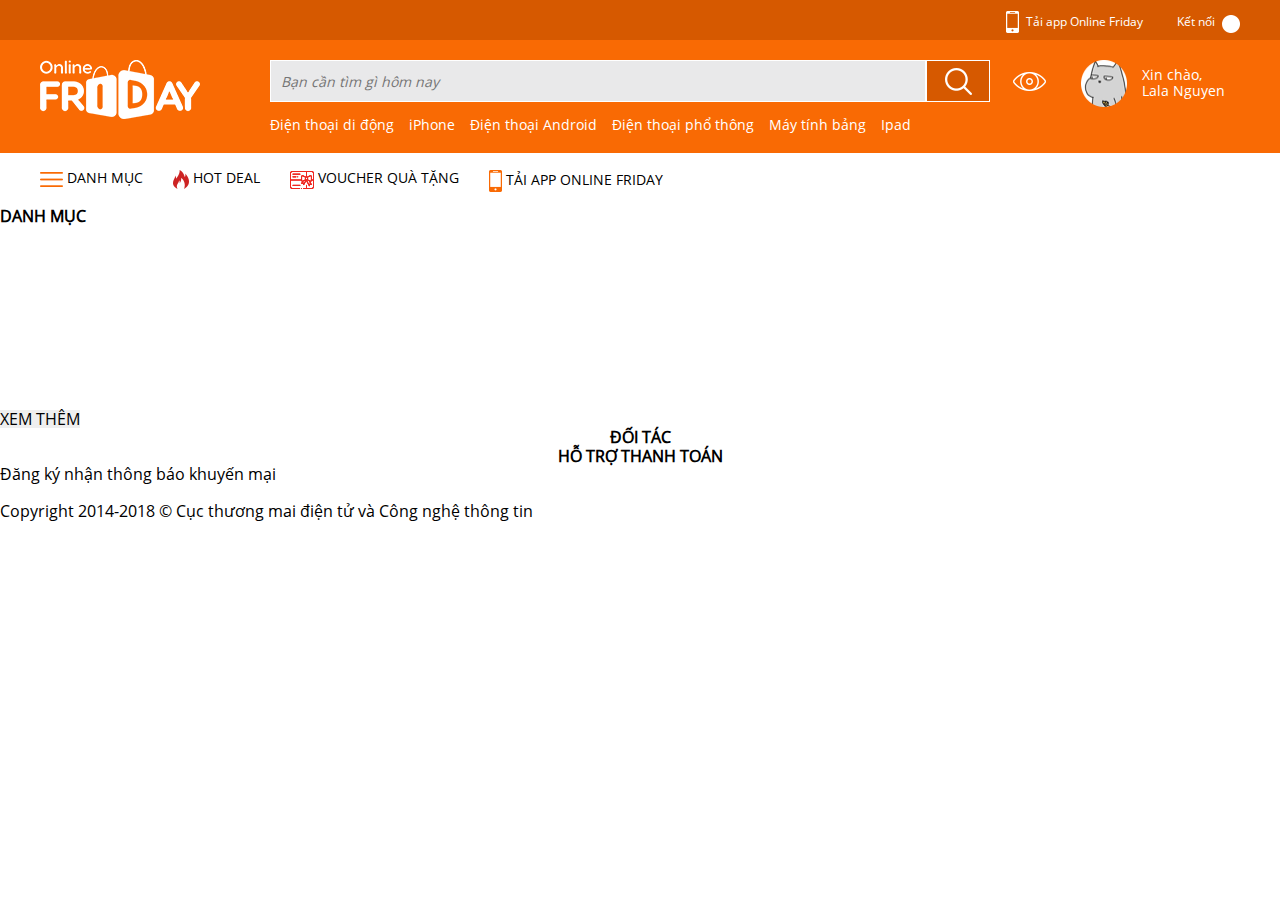
==== index.html @ c49ff510 "feat: create new project" ====
<!DOCTYPE html>
<html>
<head>
	<title>Trang chủ</title>
	<meta name="viewport" content="width=device-width, initial-scale=1">
	<meta http-equiv="X-UA-Compatible" content="IE=edge" charset='UTF-8'>
	<link rel="stylesheet" href="https://cdnjs.cloudflare.com/ajax/libs/font-awesome/4.7.0/css/font-awesome.min.css">

	<link rel="stylesheet" type="text/css" href="css/carousel/owl.carousel.css">
	<link rel="stylesheet" type="text/css" href="css/carousel/owl.theme.default.css">
	
	<link rel="stylesheet" type="text/css" href="css/reset.css">
	<link rel="stylesheet" type="text/css" href="css/font.css">
	<link rel="stylesheet" type="text/css" href="css/global.css">
  	<link rel="stylesheet" type="text/css" href="css/style.css">

  	<script src="https://code.jquery.com/jquery-3.4.1.js"
  integrity="sha256-WpOohJOqMqqyKL9FccASB9O0KwACQJpFTUBLTYOVvVU="
  crossorigin="anonymous"></script>
</head>
<body>
	<div class="header">
		<div class="header-top clearfix">
			<div class="wrap_content">
				<div class="fl-right">
					<a href="#">Tải app Online Friday</a>
					<a href="#">Kết nối</a>
				</div>
			</div>
		</div>

		<div class="header-mid clearfix">
			<div class="wrap_content">
				<div class="logo">
					<img src="images/OF-02.png">
				</div>
				<div id="search" class="">
					<form target="_blank" action="">
					  <input class="text-search" type="text" placeholder="Bạn cần tìm gì hôm nay" value="" name="search">
					  <input class="submit" type="submit" name="ok" value="">
					</form>
					<div class="popularly">
						<ul>
							<li><a href="#">Điện thoại di động</a> </li>
							<li><a href="#">iPhone</a> </li>
							<li><a href="#">Điện thoại Android</a></li>
							<li><a href="#">Điện thoại phổ thông</a></li>
							<li><a href="#">Máy tính bảng</a></li>
							<li><a href="#">Ipad</a></li>
						</ul>
					</div>
				</div>
				<div id="notification" class="notification fl-left">
					<img src="images/Vector-Smart-Object.png">
				</div>
				<div id="user" class="user fl-right">
					<img src="images/Layer-1.png">
					<div id="text-user" class="text-user">
						<p>Xin chào,</p>
						<p>Lala Nguyen</p>
					</div>
				</div>
			</div>
		</div>

		<div class="header-bottom clearfix">
			<div class="wrap_content">
				<div class="menu">
					<ul>
						<li>
							<img src="images/Shape-1.png">
							<a href="#">DANH MỤC</a>
						</li>
						<li>
							<img src="images/Forma-1.png">
							<a href="#">HOT DEAL</a>
						</li>
						<li>
							<img src="images/Forma-1-copy-3.png">
							<a href="#">VOUCHER QUÀ TẶNG</a>
						</li>
						<li>
							<img src="images/Forma-1-1.png">
							<a href="#">TẢI APP ONLINE FRIDAY</a>
						</li>
					</ul>
				</div>
			</div>
		</div>
	</div>

	<div class="owl-carousel owl-theme banner">
		<div class="item slideshow">
			<div class="wrap-slide">
				<img style="width: 285px" src="images/GalaxyS6_Logo.png">
				<div class="description">
					<p>Chân thật</p>
					<p style="line-height: 75px">từng đường nét</p>
				</div>
				<span>Xem thêm</span>
			</div>
		</div>
		<div class="item slideshow">
			<div class="wrap-slide">
				<img style="width: 285px" src="images/GalaxyS6_Logo.png">
				<div class="description">
					<p>Chân thật</p>
					<p style="line-height: 75px">từng đường nét</p>
				</div>
				<span>Xem thêm</span>
			</div>
		</div>
		<div class="item slideshow">
			<div class="wrap-slide">
				<img style="width: 285px;" src="images/GalaxyS6_Logo.png">
				<div class="description">
					<p>Chân thật</p>
					<p style="line-height: 75px">từng đường nét</p>
				</div>
				<span>Xem thêm</span>
			</div>
		</div>
		<div class="item slideshow">
			<div class="wrap-slide">
				<img style="width: 285px" src="images/GalaxyS6_Logo.png">
				<div class="description">
					<p>Chân thật</p>
					<p style="line-height: 75px">từng đường nét</p>
				</div>
				<span>Xem thêm</span>
			</div>
		</div>
	</div>

	<div id="content" class="">
		<div class="danh-muc">
			<h2>DANH MỤC</h2>
			<div id="dientu-congnghe" class="">
				<img src="">
			</div>
			<div id="trangsuc-phukien" class="">
				<img src="">
			</div>
			<div id="thoi-trang" class="">
				<img src="">
			</div>
			<div id="suckhoe-amthuc" class="">
				<img src="">
			</div>
			<div id="thethao" class="">
				<img src="">
			</div>
			<div id="mypham" class="">
				<img src="">
			</div>
			<div id="me-va-be" class="">
				<img src="">
			</div>
			<div id="dulich" class="">
				<img src="">
			</div>
			<div id="do-gia-dung" class="">
				<img src="">
			</div>
			<div id="nhacua-doisong" class="">
				<img src="">
			</div>
		</div>

		<div id="deal-hot" class="">
			<div class="deal-hot-trong-ngay">
				
			</div>
			<div class="item">
				
			</div>
			<div class="deal-hot-danh-sach">
				<div id="san-pham-1" class=""></div>
				<div id="san-pham-2" class=""></div>
				<div id="san-pham-3" class=""></div>
				<div id="san-pham-4" class=""></div>
				<div id="san-pham-5" class=""></div>
				<div id="san-pham-6" class=""></div>
			</div>
		</div>

		<div id="voucher" class="">
			<div class="voucher-qua-tang">
				
			</div>
			<div class="item">
				
			</div>
			<div class="voucher-danh-sach">
				<div id="voucher-1" class=""></div>
				<div id="voucher-2" class=""></div>
				<div id="voucher-3" class=""></div>
				<div id="voucher-4" class=""></div>
				<div id="voucher-5" class=""></div>
				<div id="voucher-6" class=""></div>
			</div>
		</div>

		<div id="favourite" class="">
			<div class="san-pham-ua-thich">
				
			</div>
			<div class="item">
				
			</div>
			<div class="danh-sach-san-pham">
				<div id="ua-thich-1" class=""></div>
				<div id="ua-thich-2" class=""></div>
				<div id="ua-thich-3" class=""></div>
				<div id="ua-thich-4" class=""></div>
				<div id="ua-thich-5" class=""></div>
				<div id="ua-thich-6" class=""></div>
				<button id="" class="">XEM THÊM</button>
			</div>
		</div>

		<div id="partner" class="">
			<h2 style="text-align: center;">ĐỐI TÁC</h2>
			<ul>
				<li>
					<a href=""></a>
				</li>
				<li>
					<a href=""></a>
				</li>
				<li>
					<a href=""></a>
				</li>
				<li>
					<a href=""></a>
				</li>
				<li>
					<a href=""></a>
				</li>
			</ul>
		</div>

		<div id="payment" class="">
			<h2 style="text-align: center;">HỖ TRỢ THANH TOÁN</h2>
			<ul>
				<li>
					<a href=""></a>
				</li>
				<li>
					<a href=""></a>
				</li>
				<li>
					<a href=""></a>
				</li>
				<li>
					<a href=""></a>
				</li>
				<li>
					<a href=""></a>
				</li>
			</ul>
		</div>
	</div>

	<div id="footer">
		<div class="footer-1">
			<div class="facebook">
				
			</div>
			<div class="menu-footer">
				<ul>
					<li>
						<a href=""></a>
					</li>
					<li>
						<a href=""></a>
					</li>
					<li>
						<a href=""></a>
					</li>
					<li>
						<a href=""></a>
					</li>
					<li>
						<a href=""></a>
					</li>
					<li>
						<a href=""></a>
					</li>
				</ul>
			</div>
		</div>

		<div class="footer-2">
			<p>Đăng ký nhận thông báo khuyến mại</p>
			<div id="email" class="">
				
			</div>
			<div class="stamp"></div>
			<div class="footer-item">
				<img src="">
				<p>Copyright 2014-2018 &copy Cục thương mai điện tử và Công nghệ thông tin</p>
			</div>
		</div>
	</div>
</body>
<script src="js/owl.carousel.js"></script>
<script type="text/javascript" src="js/slide.js"></script>
</html>
---- css/font.css ----
@font-face {
  font-family: 'OpenSans';
  src: url('../fonts/open_sans/OpenSans.eot?#iefix') format('embedded-opentype'),  url('../fonts/open_sans/OpenSans.woff') format('woff'), url('../fonts/open_sans/OpenSans.ttf')  format('truetype'), url('../fonts/open_sans/OpenSans.svg#OpenSans') format('svg');
  font-weight: normal;
  font-style: normal;
}

@font-face {
  font-family: 'UTMAvo';
  src: url('../fonts/utm_avo/UTMAvo.eot?#iefix') format('embedded-opentype'),  url('../fonts/utm_avo/UTMAvo.woff') format('woff'), url('../fonts/utm_avo/UTMAvo.ttf')  format('truetype'), url('../fonts/utm_avo/UTMAvo.svg#UTMAvo') format('svg');
  font-weight: normal;
  font-style: normal;
}
---- css/global.css ----
body {
	font-family: 'OpenSans', sans-serif;
	font-size: 16px;
	margin: 0;
    transition: background-color .5s;
}
img {
  vertical-align: middle;
}
.clearfix:after{
	display: block;
	clear: both;
	content: '';
}
.fl-right{
	display: inline-block;
	float: right;
}
.fl-left{
	display: inline-block;
	float: left;
}
---- css/style.css ----
.header a {
	text-decoration: none;
}

.wrap_content {
	width: 1200px;
	margin: 0 auto;
}

.header-top {
	background-color: #d65900;
	padding: 11px 0;
}

.header-top a {
	padding: 12px 15px 3px 15px;
	color: #fff;
	font-size: 12px;
}

.header-top a:first-child {
    background-image: url(../images/Forma_1_copy.png);
    background-position: left bottom;
    background-repeat: no-repeat;
    padding-left: 20px;
}

.header-top a:last-child {
    background-image: url(../images/Ellipse_2_copy.png);
    background-position: right bottom;
    background-repeat: no-repeat;
    padding-right: 25px;
}

.header-mid {
	background-color: #f96a04;
	padding: 20px 0;
	color: #fff;
	font-size: 14px;
}
.header-mid a {
	color: #fff;
}
.header-bottom {
	padding: 15px 0
}
.header-bottom a {
	color: #000;
}
.logo {
	width: 200px;
    float: left;
    margin-right: 30px;
}
#search {
	float: left;
	width: 60%;
}
#search form {
	display: inline-flex;
	width: 100%;
}
.submit {
  background-color: #d65900;
  background-image: url(../images/icon-search.png);
  background-position: center center;
  background-repeat: no-repeat;
  border: medium none;
  height: 42px;
  right: 1px;
  top: 1px;
  width: 70px;
  border: 1px solid #fff;
  cursor: pointer;
}
.text-search {
    background-color: #e9e9ea;
    border: 1px solid #fff;
    color: #7d7d7d;
    font-size: 14px;
    height: 42px;
    padding-left: 10px;
    width: 100%;
    font-style: oblique;
}
.popularly {
	padding-top: 15px;
}
.popularly ul {
	display: inline-flex;
}
.popularly li {
	padding-right: 15px;
}
.notification {
	padding: 12px 23px;
}
.user {
	display: inline-flex;
}
.text-user {
	padding: 7px 15px;
}
.menu ul {
	display: inline-flex;
}
.menu li {
	padding-right: 30px;
	font-size: 14px;
}
.slideshow {
	background-image: url(../images/Layer_2.png);
	height: 500px;
}
.wrap-slide {
	margin-left: 25%;
	padding-top: 75px;
}
.wrap-slide .description {
	margin-top: 20px;
	font-family: 'UTMAvo';
	font-size: 54.26px;
	color: #fff;
}
.wrap-slide span {
	display: inline-block;
	padding: 15px 35px;
	margin-top: 22px;
	font-size: 18px;
	color: #4877d1;
	background-color: #fff;
}
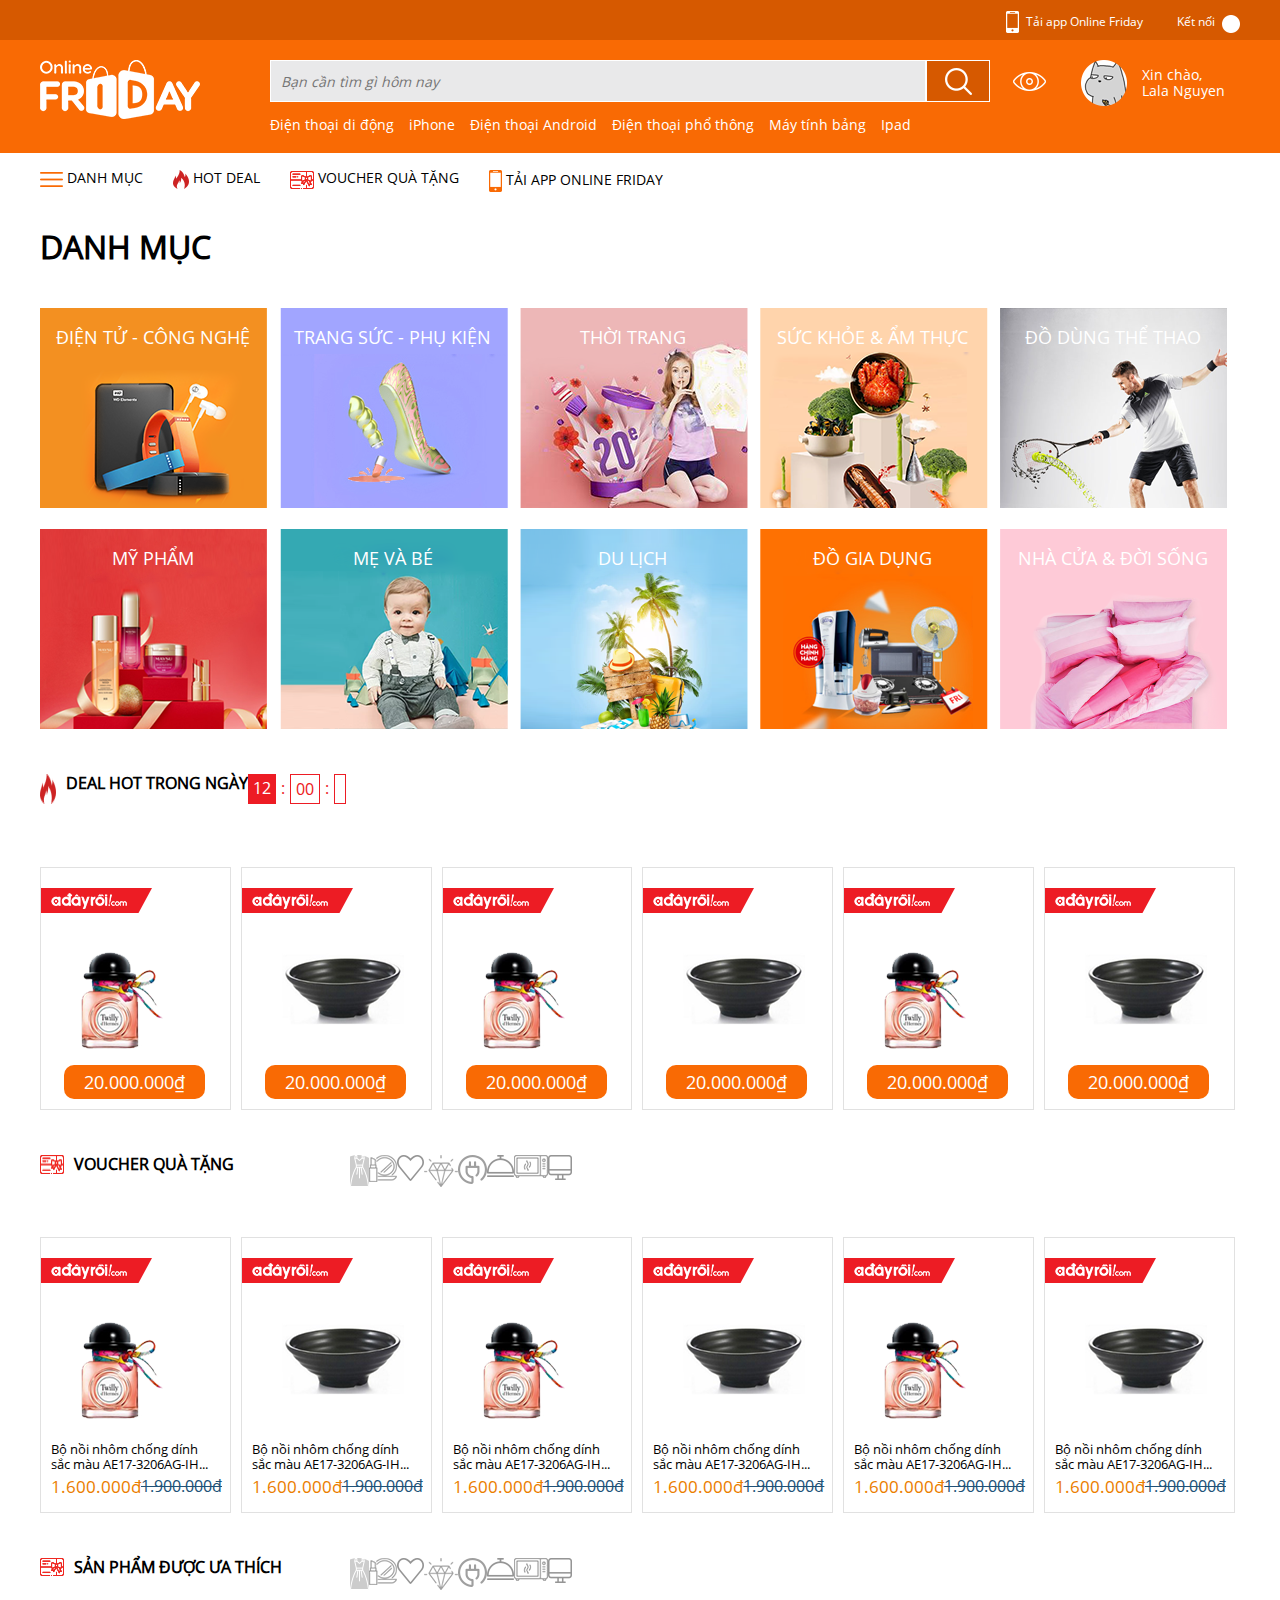
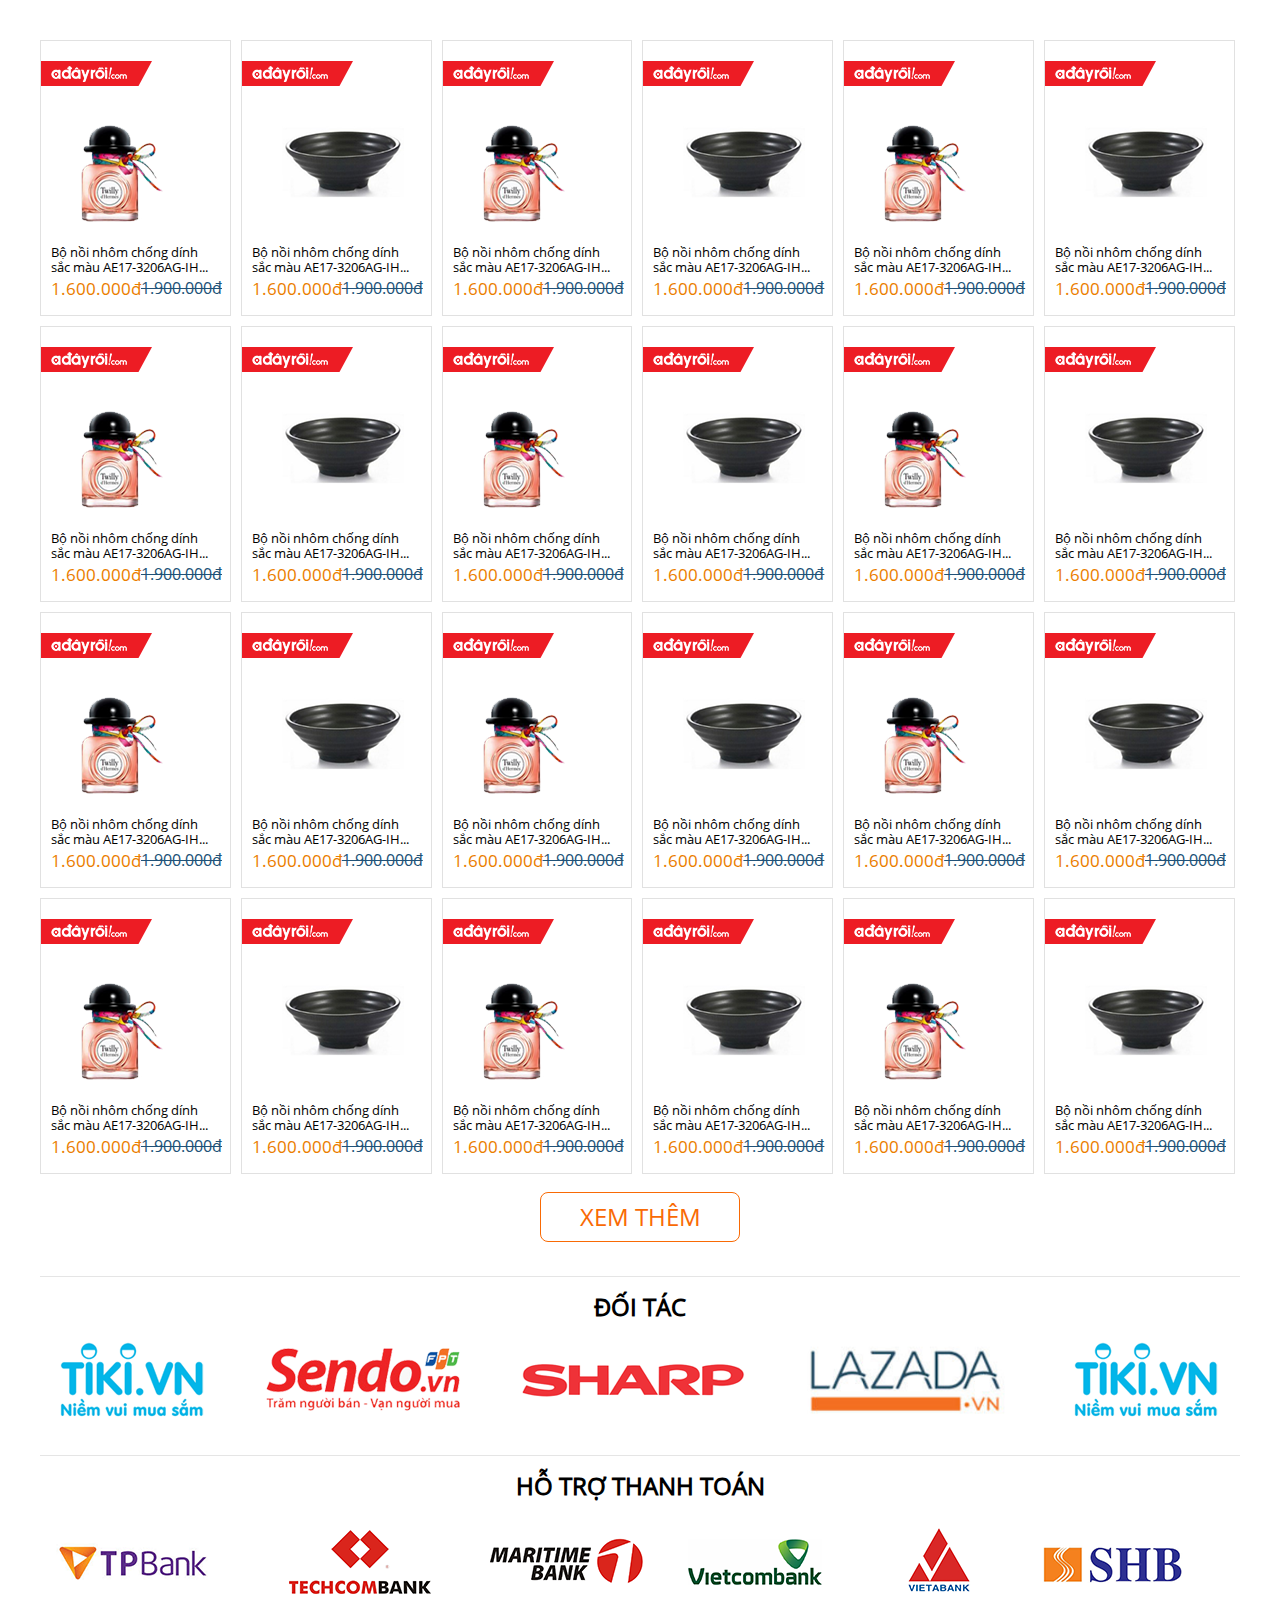
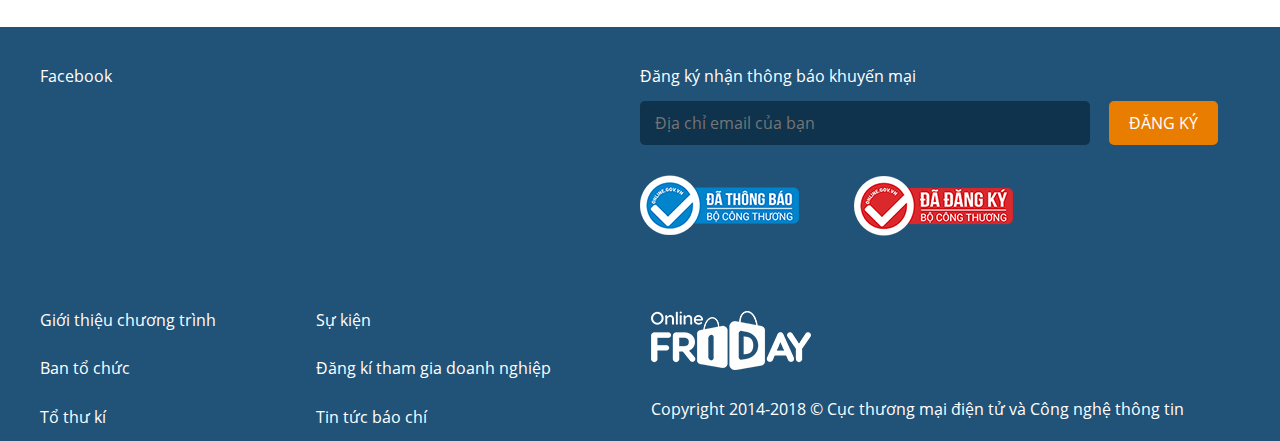
==== commit 7a3fa278: "feat: complete homepage (fixing...)" ====
--- a/index.html
+++ b/index.html
@@ -32,7 +32,7 @@
 		<div class="header-mid clearfix">
 			<div class="wrap_content">
 				<div class="logo">
-					<img src="images/OF-02.png">
+					<a href="index.html"><img src="images/OF-02.png"></a>
 				</div>
 				<div id="search" class="">
 					<form target="_blank" action="">
@@ -51,10 +51,10 @@
 					</div>
 				</div>
 				<div id="notification" class="notification fl-left">
-					<img src="images/Vector-Smart-Object.png">
+					<a href="#"><img src="images/Vector-Smart-Object.png"></a>
 				</div>
 				<div id="user" class="user fl-right">
-					<img src="images/Layer-1.png">
+					<a href="#"><img src="images/Layer-1.png"></a>
 					<div id="text-user" class="text-user">
 						<p>Xin chào,</p>
 						<p>Lala Nguyen</p>
@@ -90,7 +90,7 @@
 	</div>
 
 	<div class="owl-carousel owl-theme banner">
-		<div class="item slideshow">
+		<div class=" slideshow">
 			<div class="wrap-slide">
 				<img style="width: 285px" src="images/GalaxyS6_Logo.png">
 				<div class="description">
@@ -100,7 +100,7 @@
 				<span>Xem thêm</span>
 			</div>
 		</div>
-		<div class="item slideshow">
+		<div class=" slideshow">
 			<div class="wrap-slide">
 				<img style="width: 285px" src="images/GalaxyS6_Logo.png">
 				<div class="description">
@@ -110,7 +110,7 @@
 				<span>Xem thêm</span>
 			</div>
 		</div>
-		<div class="item slideshow">
+		<div class=" slideshow">
 			<div class="wrap-slide">
 				<img style="width: 285px;" src="images/GalaxyS6_Logo.png">
 				<div class="description">
@@ -120,7 +120,7 @@
 				<span>Xem thêm</span>
 			</div>
 		</div>
-		<div class="item slideshow">
+		<div class=" slideshow">
 			<div class="wrap-slide">
 				<img style="width: 285px" src="images/GalaxyS6_Logo.png">
 				<div class="description">
@@ -130,176 +130,836 @@
 				<span>Xem thêm</span>
 			</div>
 		</div>
+		<div class=" slideshow">
+			<div class="wrap-slide">
+				<img style="width: 285px" src="images/GalaxyS6_Logo.png">
+				<div class="description">
+					<p>Chân thật</p>
+					<p style="line-height: 75px">từng đường nét</p>
+				</div>
+				<span>Xem thêm</span>
+			</div>
+		</div>
 	</div>
 
-	<div id="content" class="">
-		<div class="danh-muc">
-			<h2>DANH MỤC</h2>
-			<div id="dientu-congnghe" class="">
-				<img src="">
-			</div>
-			<div id="trangsuc-phukien" class="">
-				<img src="">
-			</div>
-			<div id="thoi-trang" class="">
-				<img src="">
-			</div>
-			<div id="suckhoe-amthuc" class="">
-				<img src="">
-			</div>
-			<div id="thethao" class="">
-				<img src="">
-			</div>
-			<div id="mypham" class="">
-				<img src="">
-			</div>
-			<div id="me-va-be" class="">
-				<img src="">
-			</div>
-			<div id="dulich" class="">
-				<img src="">
-			</div>
-			<div id="do-gia-dung" class="">
-				<img src="">
-			</div>
-			<div id="nhacua-doisong" class="">
-				<img src="">
-			</div>
-		</div>
-
-		<div id="deal-hot" class="">
+	<div id="content" class="wrap_content">
+		<div class="danh-muc clearfix">
+			<h1>DANH MỤC</h1>
+			<div class="category dientu-congnghe">
+				<a href="#">
+					<p>ĐIỆN TỬ - CÔNG NGHỆ</p>
+					<img src="images/dien-tu-cong-nghe.png">
+				</a>
+			</div>
+			<div class="category trangsuc-phukien">
+				<a href="#">
+					<p>TRANG SỨC - PHỤ KIỆN</p>
+					<img src="images/trang-suc-phu-kien.png">
+				</a>
+			</div>
+			<div class="category thoi-trang">
+				<a href="#">
+					<p>THỜI TRANG</p>
+					<img src="images/thoi-trang.png">
+				</a>
+			</div>
+			<div class="category suckhoe-amthuc">
+				<a href="#">
+					<p>SỨC KHỎE & ẨM THỰC</p>
+					<img src="images/suc-khoe-am-thuc.png">
+				</a>
+			</div>
+			<div class="category thethao">
+				<a href="#">
+					<p>ĐỒ DÙNG THỂ THAO</p>
+					<img src="images/the-thao.png">
+				</a>
+			</div>
+			<div class="category mypham">
+				<a href="#">
+					<p>MỸ PHẨM</p>
+					<img src="images/my-pham.png">
+				</a>
+			</div>
+			<div class="category me-va-be">
+				<a href="#">
+					<p>MẸ VÀ BÉ</p>
+					<img src="images/me-va-be.png">
+				</a>
+			</div>
+			<div class="category dulich">
+				<a href="#">
+					<p>DU LỊCH</p>
+					<img src="images/du-lich.png">
+				</a>
+			</div>
+			<div class="category do-gia-dung">
+				<a href="#">
+					<p>ĐỒ GIA DỤNG</p>
+					<img src="images/do-gia-dung.png">
+				</a>
+			</div>
+			<div class="category nhacua-doisong">
+				<a href="#">
+					<p>NHÀ CỬA & ĐỜI SỐNG</p>
+					<img src="images/Layer-10.png">
+				</a>
+			</div>
+		</div>
+
+		<div id="deal-hot" class="title clearfix">
 			<div class="deal-hot-trong-ngay">
-				
-			</div>
-			<div class="item">
-				
-			</div>
-			<div class="deal-hot-danh-sach">
-				<div id="san-pham-1" class=""></div>
-				<div id="san-pham-2" class=""></div>
-				<div id="san-pham-3" class=""></div>
-				<div id="san-pham-4" class=""></div>
-				<div id="san-pham-5" class=""></div>
-				<div id="san-pham-6" class=""></div>
-			</div>
-		</div>
-
-		<div id="voucher" class="">
+				<img style="margin-right: 10px" src="images/Forma-1.png">
+				<h2>DEAL HOT TRONG NGÀY</h2>
+				<p style="color: #fff; background-color: #ed1c24">12</p>
+				<p>:</p>
+				<p style="border: 1px solid #ed1c24;">00</p>
+				<p>:</p>
+				<p style="border: 1px solid #ed1c24;>00</p>
+			</div>
+			<div class="item-favourite">
+				<div class="owl-carousel owl-theme item">
+					<div class="item-image" style="background-image: url(images/Ellipse-3.png); background-repeat: no-repeat; background-position-x: -14px;">
+						<img src="images/Shape1.png">
+					</div>
+					<div class="item-image">
+						<img src="images/icon-mp1.png">
+					</div>
+					<div class="item-image">
+						<img src="images/1.png">
+					</div>
+					<div class="item-image">
+						<img src="images/icon-tspk.png">
+					</div>
+					<div class="item-image">
+						<img src="images/icon-dtcn-copy.png">
+					</div>
+					<div class="item-image">
+						<img src="images/8-copy.png">
+					</div>
+					<div class="item-image">
+						<img src="images/icon-gia-dung.png">
+					</div>
+					<div class="item-image">
+						<img src="images/10.png">
+					</div>
+				</div>
+			</div>
+			<div class="deal-hot-danh-sach clearfix">
+				<div id="san-pham-1" class="san-pham deal">
+					<div class="a-day-roi">
+						<img src="images/Rectangle4.png">
+						<img style="position: relative; bottom: 23px; left: 10px" src="images/adayroi.png">
+					</div>
+					<div class="hinh-anh">
+						<img src="images/Layer-4.png">
+					</div>
+					<span>20.000.000₫</span>
+				</div>
+				<div id="san-pham-2" class="san-pham deal">
+					<div class="a-day-roi">
+						<img src="images/Rectangle4.png">
+						<img style="position: relative; bottom: 23px; left: 10px" src="images/adayroi.png">
+					</div>
+					<div class="hinh-anh">
+						<img src="images/Layer-5-copy-4.png">
+					</div>
+					<span>20.000.000₫</span>
+				</div>
+				<div id="san-pham-3" class="san-pham deal">
+					<div class="a-day-roi">
+						<img src="images/Rectangle4.png">
+						<img style="position: relative; bottom: 23px; left: 10px" src="images/adayroi.png">
+					</div>
+					<div class="hinh-anh">
+						<img src="images/Layer-4.png">
+					</div>
+					<span>20.000.000₫</span>
+				</div>
+				<div id="san-pham-4" class="san-pham deal">
+					<div class="a-day-roi">
+						<img src="images/Rectangle4.png">
+						<img style="position: relative; bottom: 23px; left: 10px" src="images/adayroi.png">
+					</div>
+					<div class="hinh-anh">
+						<img src="images/Layer-5-copy-4.png">
+					</div>
+					<span>20.000.000₫</span>
+				</div>
+				<div id="san-pham-5" class="san-pham deal">
+					<div class="a-day-roi">
+						<img src="images/Rectangle4.png">
+						<img style="position: relative; bottom: 23px; left: 10px" src="images/adayroi.png">
+					</div>
+					<div class="hinh-anh">
+						<img src="images/Layer-4.png">
+					</div>
+					<span>20.000.000₫</span>
+				</div>
+				<div id="san-pham-6" class="san-pham deal">
+					<div class="a-day-roi">
+						<img src="images/Rectangle4.png">
+						<img style="position: relative; bottom: 23px; left: 10px" src="images/adayroi.png">
+					</div>
+					<div class="hinh-anh">
+						<img src="images/Layer-5-copy-4.png">
+					</div>
+					<span>20.000.000₫</span>
+				</div>
+			</div>
+		</div>
+
+		<div id="voucher" class="title clearfix">
 			<div class="voucher-qua-tang">
-				
-			</div>
-			<div class="item">
-				
-			</div>
-			<div class="voucher-danh-sach">
-				<div id="voucher-1" class=""></div>
-				<div id="voucher-2" class=""></div>
-				<div id="voucher-3" class=""></div>
-				<div id="voucher-4" class=""></div>
-				<div id="voucher-5" class=""></div>
-				<div id="voucher-6" class=""></div>
-			</div>
-		</div>
-
-		<div id="favourite" class="">
+				<img style="margin-right: 10px" src="images/Forma-1-copy-3.png">
+				<h2>VOUCHER QUÀ TẶNG</h2>
+			</div>
+			<div class="item-favourite">
+				<div class="owl-carousel owl-theme item">
+					<div class="item-image" style="background-image: url(images/Ellipse-3.png); background-repeat: no-repeat; background-position-x: -14px;">
+						<img src="images/Shape1.png">
+					</div>
+					<div class="item-image">
+						<img src="images/icon-mp1.png">
+					</div>
+					<div class="item-image">
+						<img src="images/1.png">
+					</div>
+					<div class="item-image">
+						<img src="images/icon-tspk.png">
+					</div>
+					<div class="item-image">
+						<img src="images/icon-dtcn-copy.png">
+					</div>
+					<div class="item-image">
+						<img src="images/8-copy.png">
+					</div>
+					<div class="item-image">
+						<img src="images/icon-gia-dung.png">
+					</div>
+					<div class="item-image">
+						<img src="images/10.png">
+					</div>
+				</div>
+			</div>
+			<div class="deal-hot-danh-sach clearfix">
+				<div id="voucher-1" class="san-pham vou">
+					<div class="a-day-roi">
+						<img src="images/Rectangle4.png">
+						<img style="position: relative; bottom: 23px; left: 10px" src="images/adayroi.png">
+					</div>
+					<div class="hinh-anh">
+						<img src="images/Layer-4.png">
+					</div>
+					<div class="chi-tiet-san-pham">
+						<p>Bộ nồi nhôm chống dính sắc màu AE17-3206AG-IH...</p>
+						<span>
+							<p style="color: #eb7e00; font-size: 17px">1.600.000đ</p>
+							<del style="color: #215278; font-size: 16px">1.900.000đ</del>
+						</span>
+					</div>
+				</div>
+				<div id="voucher-2" class="san-pham vou">
+					<div class="a-day-roi">
+						<img src="images/Rectangle4.png">
+						<img style="position: relative; bottom: 23px; left: 10px" src="images/adayroi.png">
+					</div>
+					<div class="hinh-anh">
+						<img src="images/Layer-5-copy-4.png">
+					</div>
+					<div class="chi-tiet-san-pham">
+						<p>Bộ nồi nhôm chống dính sắc màu AE17-3206AG-IH...</p>
+						<span>
+							<p style="color: #eb7e00; font-size: 17px">1.600.000đ</p>
+							<del style="color: #215278; font-size: 16px">1.900.000đ</del>
+						</span>
+					</div>
+				</div>
+				<div id="voucher-3" class="san-pham vou">
+					<div class="a-day-roi">
+						<img src="images/Rectangle4.png">
+						<img style="position: relative; bottom: 23px; left: 10px" src="images/adayroi.png">
+					</div>
+					<div class="hinh-anh">
+						<img src="images/Layer-4.png">
+					</div>
+					<div class="chi-tiet-san-pham">
+						<p>Bộ nồi nhôm chống dính sắc màu AE17-3206AG-IH...</p>
+						<span>
+							<p style="color: #eb7e00; font-size: 17px">1.600.000đ</p>
+							<del style="color: #215278; font-size: 16px">1.900.000đ</del>
+						</span>
+					</div>
+				</div>
+				<div id="voucher-4" class="san-pham vou">
+					<div class="a-day-roi">
+						<img src="images/Rectangle4.png">
+						<img style="position: relative; bottom: 23px; left: 10px" src="images/adayroi.png">
+					</div>
+					<div class="hinh-anh">
+						<img src="images/Layer-5-copy-4.png">
+					</div>
+					<div class="chi-tiet-san-pham">
+						<p>Bộ nồi nhôm chống dính sắc màu AE17-3206AG-IH...</p>
+						<span>
+							<p style="color: #eb7e00; font-size: 17px">1.600.000đ</p>
+							<del style="color: #215278; font-size: 16px">1.900.000đ</del>
+						</span>
+					</div>
+				</div>
+				<div id="voucher-5" class="san-pham vou">
+					<div class="a-day-roi">
+						<img src="images/Rectangle4.png">
+						<img style="position: relative; bottom: 23px; left: 10px" src="images/adayroi.png">
+					</div>
+					<div class="hinh-anh">
+						<img src="images/Layer-4.png">
+					</div>
+					<div class="chi-tiet-san-pham">
+						<p>Bộ nồi nhôm chống dính sắc màu AE17-3206AG-IH...</p>
+						<span>
+							<p style="color: #eb7e00; font-size: 17px">1.600.000đ</p>
+							<del style="color: #215278; font-size: 16px">1.900.000đ</del>
+						</span>
+					</div>
+				</div>
+				<div id="voucher-6" class="san-pham vou">
+					<div class="a-day-roi">
+						<img src="images/Rectangle4.png">
+						<img style="position: relative; bottom: 23px; left: 10px" src="images/adayroi.png">
+					</div>
+					<div class="hinh-anh">
+						<img src="images/Layer-5-copy-4.png">
+					</div>
+					<div class="chi-tiet-san-pham">
+						<p>Bộ nồi nhôm chống dính sắc màu AE17-3206AG-IH...</p>
+						<span>
+							<p style="color: #eb7e00; font-size: 17px">1.600.000đ</p>
+							<del style="color: #215278; font-size: 16px">1.900.000đ</del>
+						</span>
+					</div>
+				</div>
+			</div>
+		</div>
+
+		<div id="favourite" class="title clearfix">
 			<div class="san-pham-ua-thich">
-				
-			</div>
-			<div class="item">
-				
-			</div>
-			<div class="danh-sach-san-pham">
-				<div id="ua-thich-1" class=""></div>
-				<div id="ua-thich-2" class=""></div>
-				<div id="ua-thich-3" class=""></div>
-				<div id="ua-thich-4" class=""></div>
-				<div id="ua-thich-5" class=""></div>
-				<div id="ua-thich-6" class=""></div>
-				<button id="" class="">XEM THÊM</button>
-			</div>
-		</div>
-
-		<div id="partner" class="">
-			<h2 style="text-align: center;">ĐỐI TÁC</h2>
+				<img style="margin-right: 10px" src="images/Forma-1-copy-3.png">
+				<h2>SẢN PHẨM ĐƯỢC ƯA THÍCH</h2>
+			</div>
+			<div class="item-favourite">
+				<div class="owl-carousel owl-theme item">
+					<div class="item-image" style="background-image: url(images/Ellipse-3.png); background-repeat: no-repeat; background-position-x: -14px;">
+						<img src="images/Shape1.png">
+					</div>
+					<div class="item-image">
+						<img src="images/icon-mp1.png">
+					</div>
+					<div class="item-image">
+						<img src="images/1.png">
+					</div>
+					<div class="item-image">
+						<img src="images/icon-tspk.png">
+					</div>
+					<div class="item-image">
+						<img src="images/icon-dtcn-copy.png">
+					</div>
+					<div class="item-image">
+						<img src="images/8-copy.png">
+					</div>
+					<div class="item-image">
+						<img src="images/icon-gia-dung.png">
+					</div>
+					<div class="item-image">
+						<img src="images/10.png">
+					</div>
+				</div>
+			</div>
+			
+			<div class="deal-hot-danh-sach clearfix">
+				<div id="voucher-1" class="san-pham vou">
+					<div class="a-day-roi">
+						<img src="images/Rectangle4.png">
+						<img style="position: relative; bottom: 23px; left: 10px" src="images/adayroi.png">
+					</div>
+					<div class="hinh-anh">
+						<img src="images/Layer-4.png">
+					</div>
+					<div class="chi-tiet-san-pham">
+						<p>Bộ nồi nhôm chống dính sắc màu AE17-3206AG-IH...</p>
+						<span>
+							<p style="color: #eb7e00; font-size: 17px">1.600.000đ</p>
+							<del style="color: #215278; font-size: 16px">1.900.000đ</del>
+						</span>
+					</div>
+				</div>
+				<div id="voucher-2" class="san-pham vou">
+					<div class="a-day-roi">
+						<img src="images/Rectangle4.png">
+						<img style="position: relative; bottom: 23px; left: 10px" src="images/adayroi.png">
+					</div>
+					<div class="hinh-anh">
+						<img src="images/Layer-5-copy-4.png">
+					</div>
+					<div class="chi-tiet-san-pham">
+						<p>Bộ nồi nhôm chống dính sắc màu AE17-3206AG-IH...</p>
+						<span>
+							<p style="color: #eb7e00; font-size: 17px">1.600.000đ</p>
+							<del style="color: #215278; font-size: 16px">1.900.000đ</del>
+						</span>
+					</div>
+				</div>
+				<div id="voucher-3" class="san-pham vou">
+					<div class="a-day-roi">
+						<img src="images/Rectangle4.png">
+						<img style="position: relative; bottom: 23px; left: 10px" src="images/adayroi.png">
+					</div>
+					<div class="hinh-anh">
+						<img src="images/Layer-4.png">
+					</div>
+					<div class="chi-tiet-san-pham">
+						<p>Bộ nồi nhôm chống dính sắc màu AE17-3206AG-IH...</p>
+						<span>
+							<p style="color: #eb7e00; font-size: 17px">1.600.000đ</p>
+							<del style="color: #215278; font-size: 16px">1.900.000đ</del>
+						</span>
+					</div>
+				</div>
+				<div id="voucher-4" class="san-pham vou">
+					<div class="a-day-roi">
+						<img src="images/Rectangle4.png">
+						<img style="position: relative; bottom: 23px; left: 10px" src="images/adayroi.png">
+					</div>
+					<div class="hinh-anh">
+						<img src="images/Layer-5-copy-4.png">
+					</div>
+					<div class="chi-tiet-san-pham">
+						<p>Bộ nồi nhôm chống dính sắc màu AE17-3206AG-IH...</p>
+						<span>
+							<p style="color: #eb7e00; font-size: 17px">1.600.000đ</p>
+							<del style="color: #215278; font-size: 16px">1.900.000đ</del>
+						</span>
+					</div>
+				</div>
+				<div id="voucher-5" class="san-pham vou">
+					<div class="a-day-roi">
+						<img src="images/Rectangle4.png">
+						<img style="position: relative; bottom: 23px; left: 10px" src="images/adayroi.png">
+					</div>
+					<div class="hinh-anh">
+						<img src="images/Layer-4.png">
+					</div>
+					<div class="chi-tiet-san-pham">
+						<p>Bộ nồi nhôm chống dính sắc màu AE17-3206AG-IH...</p>
+						<span>
+							<p style="color: #eb7e00; font-size: 17px">1.600.000đ</p>
+							<del style="color: #215278; font-size: 16px">1.900.000đ</del>
+						</span>
+					</div>
+				</div>
+				<div id="voucher-6" class="san-pham vou">
+					<div class="a-day-roi">
+						<img src="images/Rectangle4.png">
+						<img style="position: relative; bottom: 23px; left: 10px" src="images/adayroi.png">
+					</div>
+					<div class="hinh-anh">
+						<img src="images/Layer-5-copy-4.png">
+					</div>
+					<div class="chi-tiet-san-pham">
+						<p>Bộ nồi nhôm chống dính sắc màu AE17-3206AG-IH...</p>
+						<span>
+							<p style="color: #eb7e00; font-size: 17px">1.600.000đ</p>
+							<del style="color: #215278; font-size: 16px">1.900.000đ</del>
+						</span>
+					</div>
+				</div>
+				<div id="voucher-7" class="san-pham vou">
+					<div class="a-day-roi">
+						<img src="images/Rectangle4.png">
+						<img style="position: relative; bottom: 23px; left: 10px" src="images/adayroi.png">
+					</div>
+					<div class="hinh-anh">
+						<img src="images/Layer-4.png">
+					</div>
+					<div class="chi-tiet-san-pham">
+						<p>Bộ nồi nhôm chống dính sắc màu AE17-3206AG-IH...</p>
+						<span>
+							<p style="color: #eb7e00; font-size: 17px">1.600.000đ</p>
+							<del style="color: #215278; font-size: 16px">1.900.000đ</del>
+						</span>
+					</div>
+				</div>
+				<div id="voucher-8" class="san-pham vou">
+					<div class="a-day-roi">
+						<img src="images/Rectangle4.png">
+						<img style="position: relative; bottom: 23px; left: 10px" src="images/adayroi.png">
+					</div>
+					<div class="hinh-anh">
+						<img src="images/Layer-5-copy-4.png">
+					</div>
+					<div class="chi-tiet-san-pham">
+						<p>Bộ nồi nhôm chống dính sắc màu AE17-3206AG-IH...</p>
+						<span>
+							<p style="color: #eb7e00; font-size: 17px">1.600.000đ</p>
+							<del style="color: #215278; font-size: 16px">1.900.000đ</del>
+						</span>
+					</div>
+				</div>
+				<div id="voucher-9" class="san-pham vou">
+					<div class="a-day-roi">
+						<img src="images/Rectangle4.png">
+						<img style="position: relative; bottom: 23px; left: 10px" src="images/adayroi.png">
+					</div>
+					<div class="hinh-anh">
+						<img src="images/Layer-4.png">
+					</div>
+					<div class="chi-tiet-san-pham">
+						<p>Bộ nồi nhôm chống dính sắc màu AE17-3206AG-IH...</p>
+						<span>
+							<p style="color: #eb7e00; font-size: 17px">1.600.000đ</p>
+							<del style="color: #215278; font-size: 16px">1.900.000đ</del>
+						</span>
+					</div>
+				</div>
+				<div id="voucher-10" class="san-pham vou">
+					<div class="a-day-roi">
+						<img src="images/Rectangle4.png">
+						<img style="position: relative; bottom: 23px; left: 10px" src="images/adayroi.png">
+					</div>
+					<div class="hinh-anh">
+						<img src="images/Layer-5-copy-4.png">
+					</div>
+					<div class="chi-tiet-san-pham">
+						<p>Bộ nồi nhôm chống dính sắc màu AE17-3206AG-IH...</p>
+						<span>
+							<p style="color: #eb7e00; font-size: 17px">1.600.000đ</p>
+							<del style="color: #215278; font-size: 16px">1.900.000đ</del>
+						</span>
+					</div>
+				</div>
+				<div id="voucher-11" class="san-pham vou">
+					<div class="a-day-roi">
+						<img src="images/Rectangle4.png">
+						<img style="position: relative; bottom: 23px; left: 10px" src="images/adayroi.png">
+					</div>
+					<div class="hinh-anh">
+						<img src="images/Layer-4.png">
+					</div>
+					<div class="chi-tiet-san-pham">
+						<p>Bộ nồi nhôm chống dính sắc màu AE17-3206AG-IH...</p>
+						<span>
+							<p style="color: #eb7e00; font-size: 17px">1.600.000đ</p>
+							<del style="color: #215278; font-size: 16px">1.900.000đ</del>
+						</span>
+					</div>
+				</div>
+				<div id="voucher-12" class="san-pham vou">
+					<div class="a-day-roi">
+						<img src="images/Rectangle4.png">
+						<img style="position: relative; bottom: 23px; left: 10px" src="images/adayroi.png">
+					</div>
+					<div class="hinh-anh">
+						<img src="images/Layer-5-copy-4.png">
+					</div>
+					<div class="chi-tiet-san-pham">
+						<p>Bộ nồi nhôm chống dính sắc màu AE17-3206AG-IH...</p>
+						<span>
+							<p style="color: #eb7e00; font-size: 17px">1.600.000đ</p>
+							<del style="color: #215278; font-size: 16px">1.900.000đ</del>
+						</span>
+					</div>
+				</div>
+				<div id="voucher-13" class="san-pham vou">
+					<div class="a-day-roi">
+						<img src="images/Rectangle4.png">
+						<img style="position: relative; bottom: 23px; left: 10px" src="images/adayroi.png">
+					</div>
+					<div class="hinh-anh">
+						<img src="images/Layer-4.png">
+					</div>
+					<div class="chi-tiet-san-pham">
+						<p>Bộ nồi nhôm chống dính sắc màu AE17-3206AG-IH...</p>
+						<span>
+							<p style="color: #eb7e00; font-size: 17px">1.600.000đ</p>
+							<del style="color: #215278; font-size: 16px">1.900.000đ</del>
+						</span>
+					</div>
+				</div>
+				<div id="voucher-14" class="san-pham vou">
+					<div class="a-day-roi">
+						<img src="images/Rectangle4.png">
+						<img style="position: relative; bottom: 23px; left: 10px" src="images/adayroi.png">
+					</div>
+					<div class="hinh-anh">
+						<img src="images/Layer-5-copy-4.png">
+					</div>
+					<div class="chi-tiet-san-pham">
+						<p>Bộ nồi nhôm chống dính sắc màu AE17-3206AG-IH...</p>
+						<span>
+							<p style="color: #eb7e00; font-size: 17px">1.600.000đ</p>
+							<del style="color: #215278; font-size: 16px">1.900.000đ</del>
+						</span>
+					</div>
+				</div>
+				<div id="voucher-15" class="san-pham vou">
+					<div class="a-day-roi">
+						<img src="images/Rectangle4.png">
+						<img style="position: relative; bottom: 23px; left: 10px" src="images/adayroi.png">
+					</div>
+					<div class="hinh-anh">
+						<img src="images/Layer-4.png">
+					</div>
+					<div class="chi-tiet-san-pham">
+						<p>Bộ nồi nhôm chống dính sắc màu AE17-3206AG-IH...</p>
+						<span>
+							<p style="color: #eb7e00; font-size: 17px">1.600.000đ</p>
+							<del style="color: #215278; font-size: 16px">1.900.000đ</del>
+						</span>
+					</div>
+				</div>
+				<div id="voucher-16" class="san-pham vou">
+					<div class="a-day-roi">
+						<img src="images/Rectangle4.png">
+						<img style="position: relative; bottom: 23px; left: 10px" src="images/adayroi.png">
+					</div>
+					<div class="hinh-anh">
+						<img src="images/Layer-5-copy-4.png">
+					</div>
+					<div class="chi-tiet-san-pham">
+						<p>Bộ nồi nhôm chống dính sắc màu AE17-3206AG-IH...</p>
+						<span>
+							<p style="color: #eb7e00; font-size: 17px">1.600.000đ</p>
+							<del style="color: #215278; font-size: 16px">1.900.000đ</del>
+						</span>
+					</div>
+				</div>
+				<div id="voucher-17" class="san-pham vou">
+					<div class="a-day-roi">
+						<img src="images/Rectangle4.png">
+						<img style="position: relative; bottom: 23px; left: 10px" src="images/adayroi.png">
+					</div>
+					<div class="hinh-anh">
+						<img src="images/Layer-4.png">
+					</div>
+					<div class="chi-tiet-san-pham">
+						<p>Bộ nồi nhôm chống dính sắc màu AE17-3206AG-IH...</p>
+						<span>
+							<p style="color: #eb7e00; font-size: 17px">1.600.000đ</p>
+							<del style="color: #215278; font-size: 16px">1.900.000đ</del>
+						</span>
+					</div>
+				</div>
+				<div id="voucher-18" class="san-pham vou">
+					<div class="a-day-roi">
+						<img src="images/Rectangle4.png">
+						<img style="position: relative; bottom: 23px; left: 10px" src="images/adayroi.png">
+					</div>
+					<div class="hinh-anh">
+						<img src="images/Layer-5-copy-4.png">
+					</div>
+					<div class="chi-tiet-san-pham">
+						<p>Bộ nồi nhôm chống dính sắc màu AE17-3206AG-IH...</p>
+						<span>
+							<p style="color: #eb7e00; font-size: 17px">1.600.000đ</p>
+							<del style="color: #215278; font-size: 16px">1.900.000đ</del>
+						</span>
+					</div>
+				</div>
+				<div id="voucher-19" class="san-pham vou">
+					<div class="a-day-roi">
+						<img src="images/Rectangle4.png">
+						<img style="position: relative; bottom: 23px; left: 10px" src="images/adayroi.png">
+					</div>
+					<div class="hinh-anh">
+						<img src="images/Layer-4.png">
+					</div>
+					<div class="chi-tiet-san-pham">
+						<p>Bộ nồi nhôm chống dính sắc màu AE17-3206AG-IH...</p>
+						<span>
+							<p style="color: #eb7e00; font-size: 17px">1.600.000đ</p>
+							<del style="color: #215278; font-size: 16px">1.900.000đ</del>
+						</span>
+					</div>
+				</div>
+				<div id="voucher-20" class="san-pham vou">
+					<div class="a-day-roi">
+						<img src="images/Rectangle4.png">
+						<img style="position: relative; bottom: 23px; left: 10px" src="images/adayroi.png">
+					</div>
+					<div class="hinh-anh">
+						<img src="images/Layer-5-copy-4.png">
+					</div>
+					<div class="chi-tiet-san-pham">
+						<p>Bộ nồi nhôm chống dính sắc màu AE17-3206AG-IH...</p>
+						<span>
+							<p style="color: #eb7e00; font-size: 17px">1.600.000đ</p>
+							<del style="color: #215278; font-size: 16px">1.900.000đ</del>
+						</span>
+					</div>
+				</div>
+				<div id="voucher-21" class="san-pham vou">
+					<div class="a-day-roi">
+						<img src="images/Rectangle4.png">
+						<img style="position: relative; bottom: 23px; left: 10px" src="images/adayroi.png">
+					</div>
+					<div class="hinh-anh">
+						<img src="images/Layer-4.png">
+					</div>
+					<div class="chi-tiet-san-pham">
+						<p>Bộ nồi nhôm chống dính sắc màu AE17-3206AG-IH...</p>
+						<span>
+							<p style="color: #eb7e00; font-size: 17px">1.600.000đ</p>
+							<del style="color: #215278; font-size: 16px">1.900.000đ</del>
+						</span>
+					</div>
+				</div>
+				<div id="voucher-22" class="san-pham vou">
+					<div class="a-day-roi">
+						<img src="images/Rectangle4.png">
+						<img style="position: relative; bottom: 23px; left: 10px" src="images/adayroi.png">
+					</div>
+					<div class="hinh-anh">
+						<img src="images/Layer-5-copy-4.png">
+					</div>
+					<div class="chi-tiet-san-pham">
+						<p>Bộ nồi nhôm chống dính sắc màu AE17-3206AG-IH...</p>
+						<span>
+							<p style="color: #eb7e00; font-size: 17px">1.600.000đ</p>
+							<del style="color: #215278; font-size: 16px">1.900.000đ</del>
+						</span>
+					</div>
+				</div>
+				<div id="voucher-23" class="san-pham vou">
+					<div class="a-day-roi">
+						<img src="images/Rectangle4.png">
+						<img style="position: relative; bottom: 23px; left: 10px" src="images/adayroi.png">
+					</div>
+					<div class="hinh-anh">
+						<img src="images/Layer-4.png">
+					</div>
+					<div class="chi-tiet-san-pham">
+						<p>Bộ nồi nhôm chống dính sắc màu AE17-3206AG-IH...</p>
+						<span>
+							<p style="color: #eb7e00; font-size: 17px">1.600.000đ</p>
+							<del style="color: #215278; font-size: 16px">1.900.000đ</del>
+						</span>
+					</div>
+				</div>
+				<div id="voucher-24" class="san-pham vou">
+					<div class="a-day-roi">
+						<img src="images/Rectangle4.png">
+						<img style="position: relative; bottom: 23px; left: 10px" src="images/adayroi.png">
+					</div>
+					<div class="hinh-anh">
+						<img src="images/Layer-5-copy-4.png">
+					</div>
+					<div class="chi-tiet-san-pham">
+						<p>Bộ nồi nhôm chống dính sắc màu AE17-3206AG-IH...</p>
+						<span>
+							<p style="color: #eb7e00; font-size: 17px">1.600.000đ</p>
+							<del style="color: #215278; font-size: 16px">1.900.000đ</del>
+						</span>
+					</div>
+				</div>
+			</div>
+			<a href="#">
+				<p
+					style="color: #f96a04;
+				    font-size: 24px;
+				    text-align: center;
+				    border: 1px solid #f96a04;
+				    padding: 10px 20px;
+				    margin: 0 auto;
+				    width: 200px;
+				    border-radius: 8px">XEM THÊM
+				</p>
+			</a><hr>
+		</div>
+
+		<div class="partner">
+			<h2 style="text-align: center; font-size: 24px">ĐỐI TÁC</h2>
 			<ul>
 				<li>
-					<a href=""></a>
+					<a href="#"><img src="images/Layer-25-copy-5.png"></img></a>
 				</li>
 				<li>
-					<a href=""></a>
+					<a href="#"><img src="images/Layer-26-copy-4.png"></img></a>
 				</li>
 				<li>
-					<a href=""></a>
+					<a href="#"><img src="images/Layer-27-copy-4.png"></img></a>
 				</li>
 				<li>
-					<a href=""></a>
+					<a href="#"><img src="images/Layer-28-copy-4.png"></img></a>
 				</li>
 				<li>
-					<a href=""></a>
+					<a href="#"><img src="images/Layer-25-copy-5.png"></img></a>
 				</li>
 			</ul>
-		</div>
-
-		<div id="payment" class="">
-			<h2 style="text-align: center;">HỖ TRỢ THANH TOÁN</h2>
+		</div><hr>
+
+		<div class="payment">
+			<h2 style="text-align: center; font-size: 24px">HỖ TRỢ THANH TOÁN</h2>
 			<ul>
 				<li>
-					<a href=""></a>
+					<a href="#"><img src="images/Layer-7.png"></a>
 				</li>
 				<li>
-					<a href=""></a>
-				</li>
-				<li>
-					<a href=""></a>
-				</li>
-				<li>
-					<a href=""></a>
-				</li>
-				<li>
-					<a href=""></a>
+					<a href="#"><img src="images/Layer-8.png"></a>
 				</li>
 			</ul>
 		</div>
 	</div>
 
-	<div id="footer">
-		<div class="footer-1">
-			<div class="facebook">
-				
-			</div>
-			<div class="menu-footer">
-				<ul>
+	<div id="footer" class="clearfix">
+		<div class="wrap_content">
+			<div class="footer-1 fl-left">
+				<div class="facebook">
+					<div id="fb-root"></div>
+					<script async defer crossorigin="anonymous" src="https://connect.facebook.net/vi_VN/sdk.js#xfbml=1&version=v4.0"></script>
+					<div class="fb-page" data-href="https://www.facebook.com/facebook" data-tabs="timeline" data-width="350" data-height="220" data-small-header="false" data-adapt-container-width="true" data-hide-cover="false" data-show-facepile="true"><blockquote cite="https://www.facebook.com/facebook" class="fb-xfbml-parse-ignore"><a href="https://www.facebook.com/facebook">Facebook</a></blockquote></div>
+				</div>
+			</div>
+
+			<div class="footer-2 fl-left">
+				<p>Đăng ký nhận thông báo khuyến mại</p>
+				<form id="email" action="">
+					<input type="text" name="email" class="email" value="" placeholder="Địa chỉ email của bạn">
+					<input class="submit-email" type="submit" name="ok-email" value="ĐĂNG KÝ">
+				</form>
+				<div class="stamp">
+					<a href="#"><img src="images/logo-footer-2.png"></a>
+				</div>
+			</div>
+
+			<div class="menu-footer fl-left">
+				<ul class="fl-left">
 					<li>
-						<a href=""></a>
+						<a href="#">Giới thiệu chương trình</a>
 					</li>
 					<li>
-						<a href=""></a>
+						<a href="#">Ban tổ chức</a>
 					</li>
 					<li>
-						<a href=""></a>
+						<a href="#">Tổ thư kí</a>
+					</li>
+				</ul>
+				<ul class="fl-left">
+					<li>
+						<a href="#">Sự kiện</a>
 					</li>
 					<li>
-						<a href=""></a>
+						<a href="#">Đăng kí tham gia doanh nghiệp</a>
 					</li>
 					<li>
-						<a href=""></a>
-					</li>
-					<li>
-						<a href=""></a>
+						<a href="#">Tin tức báo chí</a>
 					</li>
 				</ul>
-			</div>
-		</div>
-
-		<div class="footer-2">
-			<p>Đăng ký nhận thông báo khuyến mại</p>
-			<div id="email" class="">
-				
-			</div>
-			<div class="stamp"></div>
-			<div class="footer-item">
-				<img src="">
-				<p>Copyright 2014-2018 &copy Cục thương mai điện tử và Công nghệ thông tin</p>
+				<ul class="fl-left">
+					<li><div class="footer-item">
+						<a href="index.html"><img src="images/OF-02.png" style="margin-bottom:30px"></a>
+						<p>Copyright 2014-2018 &copy Cục thương mại điện tử và Công nghệ thông tin</p>
+					</div></li>
+				</ul>
 			</div>
 		</div>
 	</div>
--- a/css/global.css
+++ b/css/global.css
@@ -1,3 +1,6 @@
+a {
+	text-decoration: none;
+}
 body {
 	font-family: 'OpenSans', sans-serif;
 	font-size: 16px;
--- a/css/style.css
+++ b/css/style.css
@@ -1,5 +1,4 @@
-.header a {
-	text-decoration: none;
+.header {
 }
 
 .wrap_content {
@@ -129,4 +128,155 @@
 	font-size: 18px;
 	color: #4877d1;
 	background-color: #fff;
+}
+.owl-dots {
+	position: relative;
+	bottom: 50px;
+}
+.danh-muc{
+}
+.category {
+	width: 20%;
+	padding-right: 15px;
+	float: left;
+	background-repeat: no-repeat;
+}
+.category p {
+	position: relative;
+    top: 40px;
+    text-align: center;
+    color: #fff;
+    font-size: 18px
+}
+.title {
+	margin-top: 45px;
+}
+.item-favourite {
+	width: 70%;
+	float: right;
+}
+.item-favourite .item {
+	float: right;
+	display: inline-flex;
+	margin-right: 50px;
+}
+
+.deal-hot-trong-ngay, .voucher-qua-tang, .san-pham-ua-thich {
+	display: inline-flex;
+}
+.deal-hot-trong-ngay p {
+	padding: 5px;
+	color: #ed1c24;
+}
+.deal-hot-danh-sach {
+	margin-top: 50px;
+}
+.san-pham {
+	width: 15.9%;
+	float: left;
+	border: 1px solid #e1e1e1;
+	margin: 10px 10px 0 0;
+}
+.deal {
+	height: 243px;
+}
+.vou {
+	height: 276px;
+}
+.san-pham span{
+	padding: 5px 20px;
+	background-color: #f96a04;
+	color: #fff;
+	font-size: 18px;
+	border-radius: 10px;
+	position: relative;
+	left: 23px;
+}
+#san-pham-6, #voucher-6, #voucher-12, #voucher-18, #voucher-24{
+	margin-right: 0
+}
+.hinh-anh {
+	height: 160px;
+}
+.hinh-anh img{
+	position: relative;
+    top: 40px;
+    left: 40px;
+}
+.a-day-roi {
+	position: relative;
+	top: 20px;
+}
+.chi-tiet-san-pham {
+	margin: 0 10px;
+}
+.chi-tiet-san-pham p {
+	font-size: 13px;
+}
+.chi-tiet-san-pham span {
+	background-color: #fff;
+    position: unset;
+    display: inline-flex;
+    padding: 5px 0;
+}
+#favourite a {
+	padding: 5px 20px;
+}
+.partner li {
+	padding: 15px 20px;
+	display: inline-flex;
+	margin-right: 18px;
+}
+.payment li {
+	padding: 15px 4px;
+	display: inline-flex;
+	margin-right: 15px;
+}
+.partner li:last-child, .payment li:last-child {
+	margin-right: 0;
+}
+#footer {
+	background-color: #215278;
+	color: #fff;
+	padding-top: 40px;
+}
+#footer a {
+	color: #fff;
+}
+.footer-1, .footer-2 {
+	width: 50%;
+}
+.menu-footer {
+	margin-top: 30px;
+}
+.menu-footer li {
+	padding: 15px 0;
+}
+.menu-footer ul {
+	margin-right: 100px;
+}
+.menu-footer ul:last-child {
+	margin-right: 0;
+}
+#email {
+	margin-top: 15px;
+}
+.email {
+	width: 75%;
+	height: 44px;
+	background-color: #0f324d;
+	padding: 0 15px;
+	border-radius: 5px;
+	color: #fff;
+}
+.submit-email {
+	height: 44px;
+	background-color: #e97d00;
+	margin-left: 15px;
+	padding: 0 20px;
+	border-radius: 5px;
+	color: #fff;
+}
+.stamp{
+	margin: 30px 0;
 }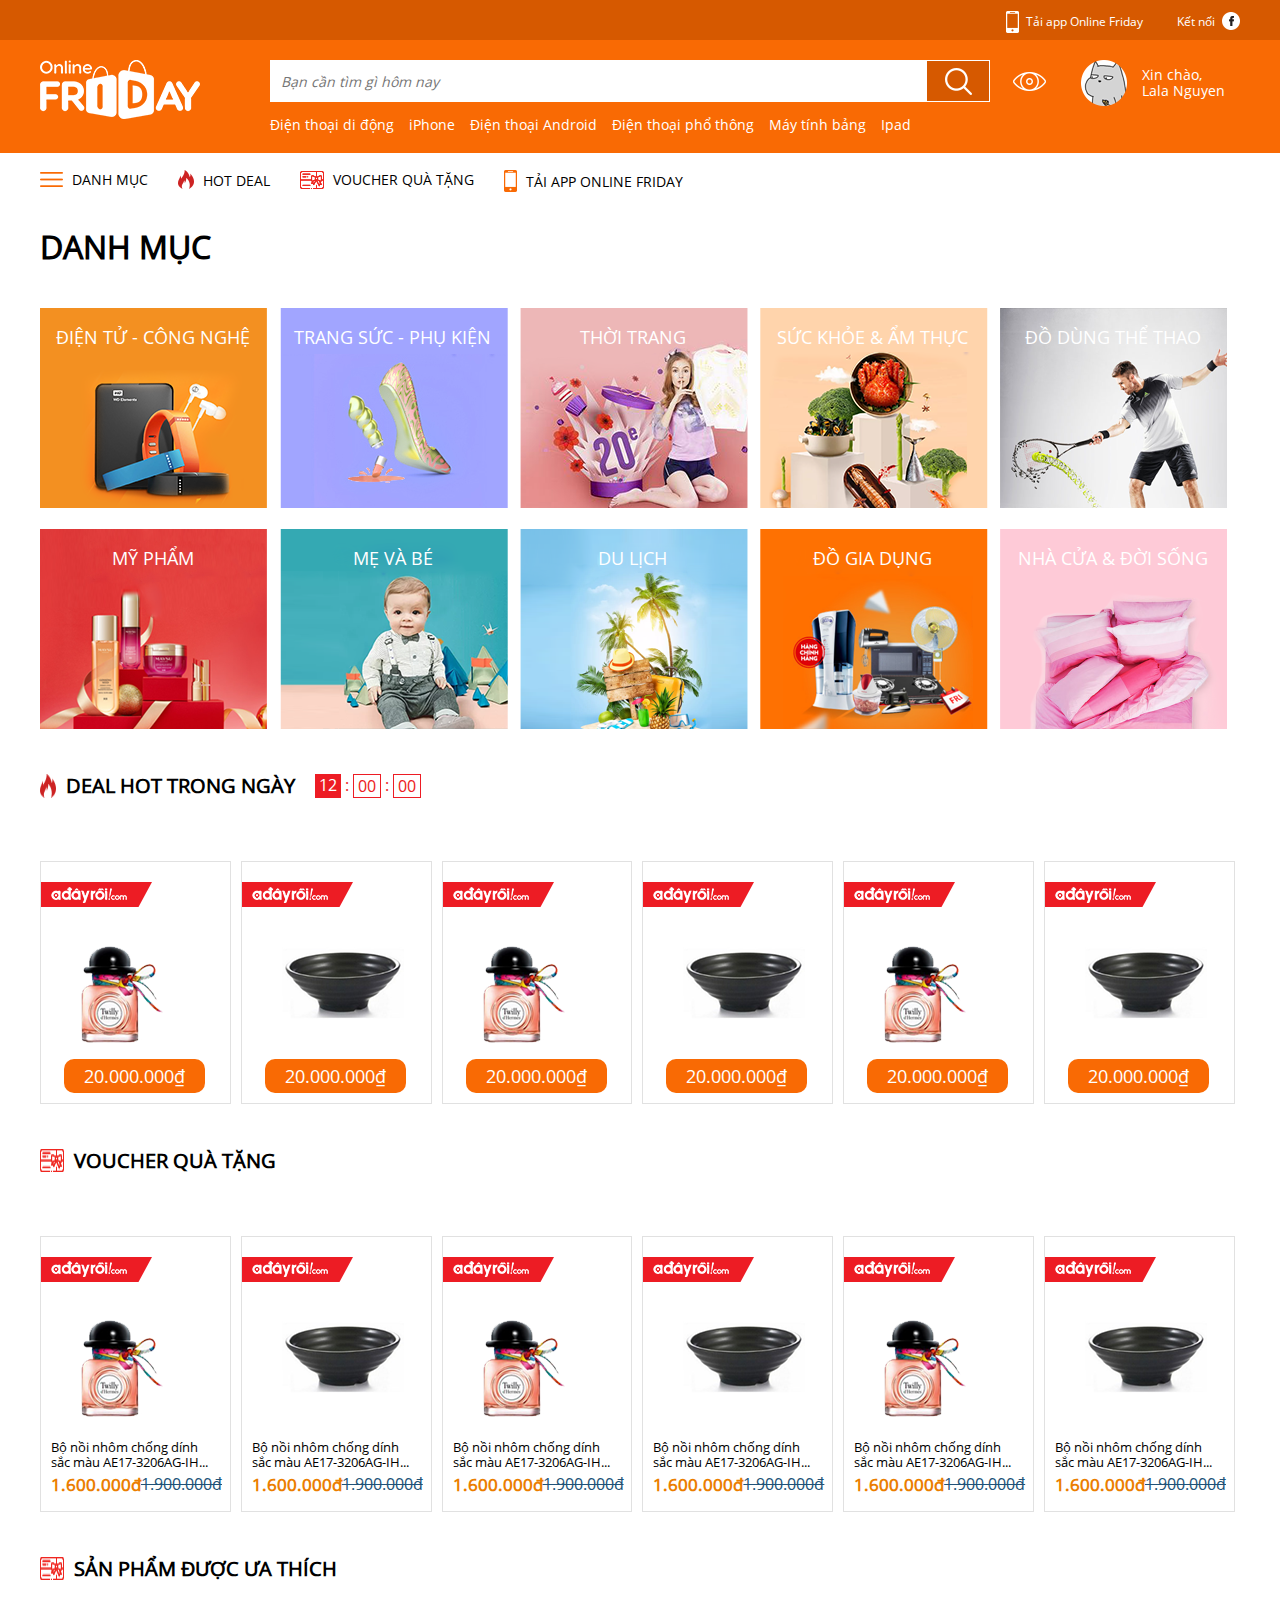
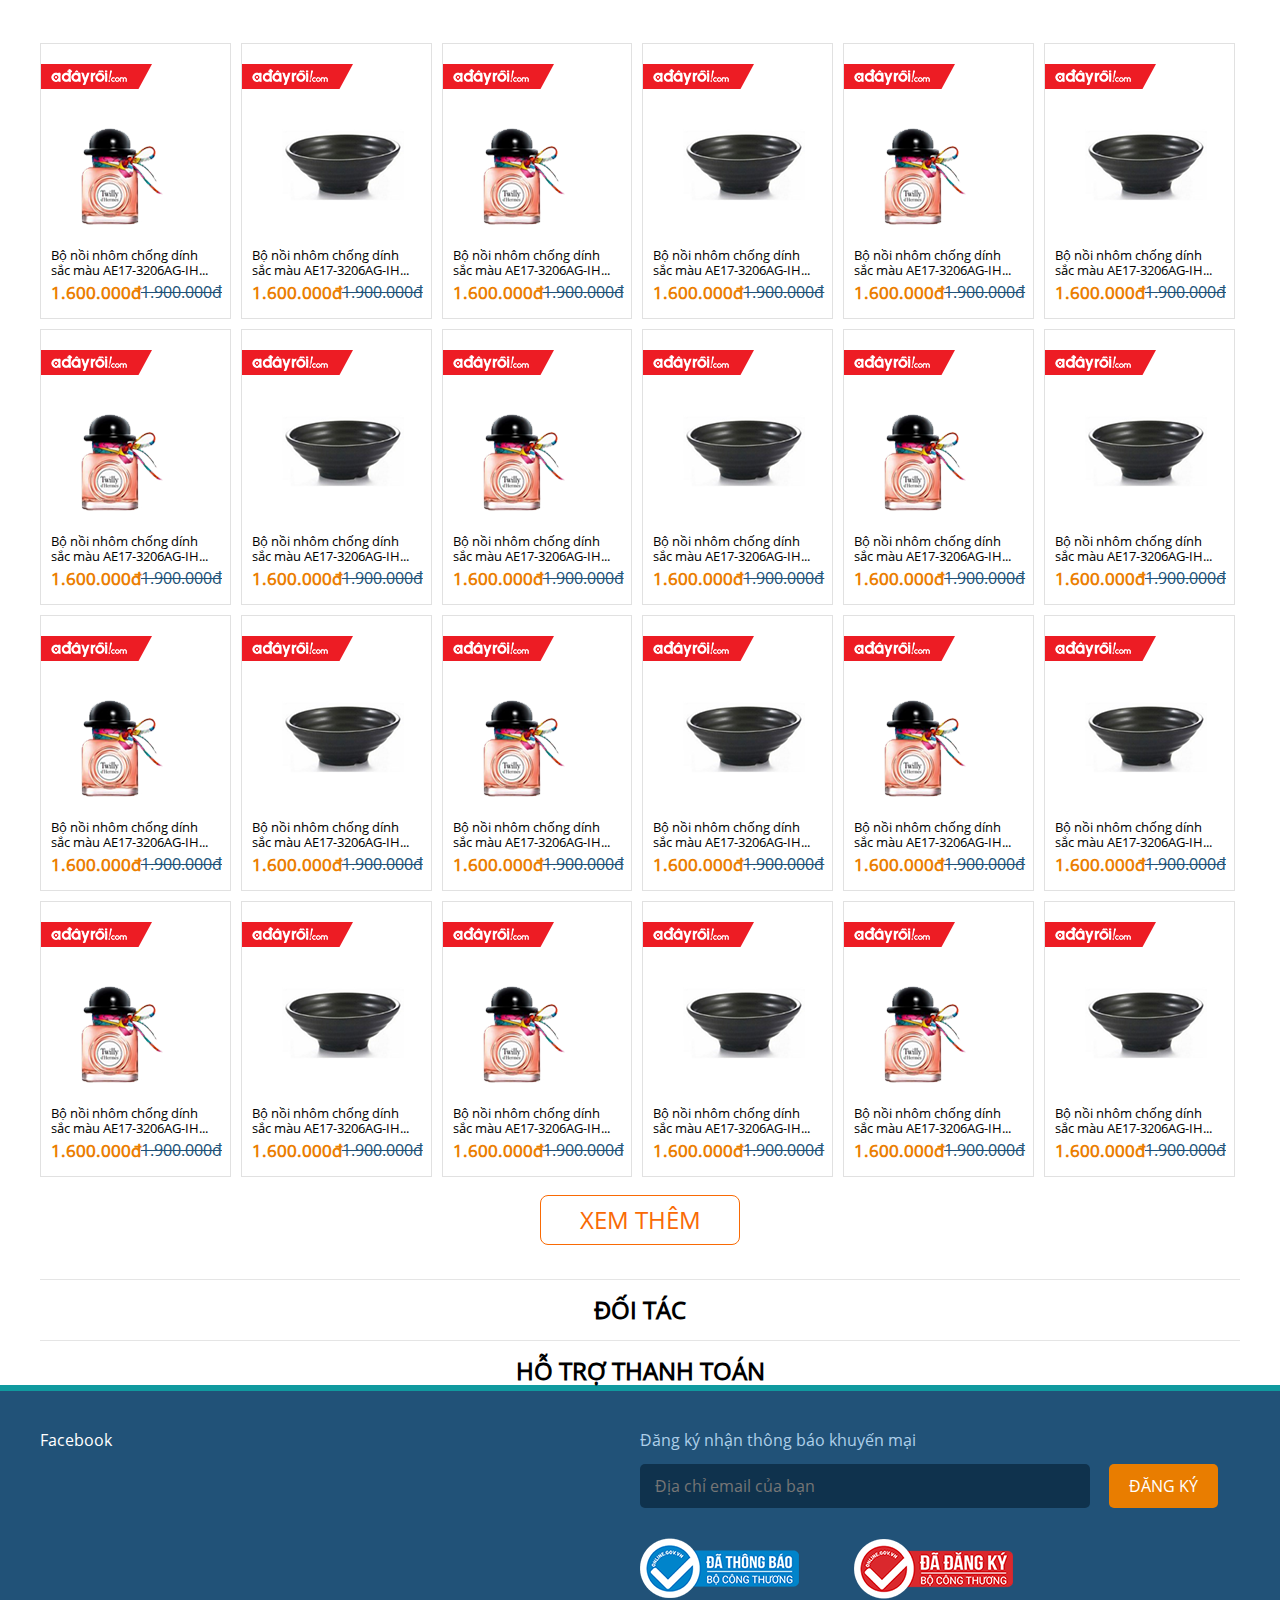
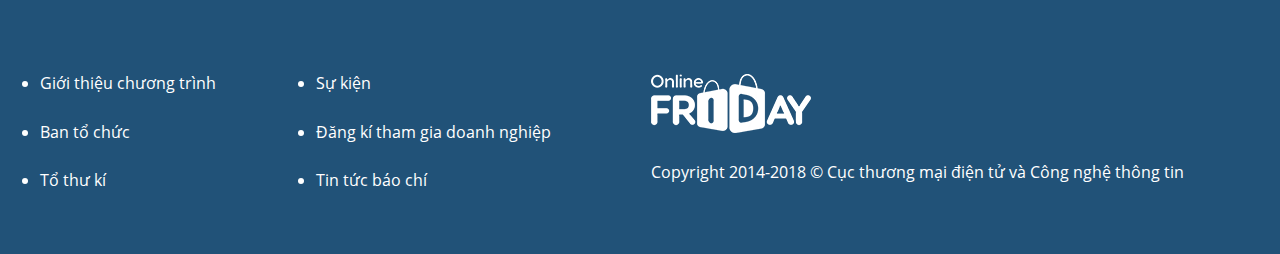
==== commit 3fa088d6: "fix: index.html, detail.html" ====
--- a/index.html
+++ b/index.html
@@ -69,19 +69,19 @@
 					<ul>
 						<li>
 							<img src="images/Shape-1.png">
-							<a href="#">DANH MỤC</a>
+							<a href="detail-product.html">DANH MỤC</a>
 						</li>
 						<li>
 							<img src="images/Forma-1.png">
-							<a href="#">HOT DEAL</a>
+							<a href="detail-product.html">HOT DEAL</a>
 						</li>
 						<li>
 							<img src="images/Forma-1-copy-3.png">
-							<a href="#">VOUCHER QUÀ TẶNG</a>
+							<a href="detail-product.html">VOUCHER QUÀ TẶNG</a>
 						</li>
 						<li>
 							<img src="images/Forma-1-1.png">
-							<a href="#">TẢI APP ONLINE FRIDAY</a>
+							<a href="detail-product.html">TẢI APP ONLINE FRIDAY</a>
 						</li>
 					</ul>
 				</div>
@@ -93,7 +93,7 @@
 		<div class=" slideshow">
 			<div class="wrap-slide">
 				<img style="width: 285px" src="images/GalaxyS6_Logo.png">
-				<div class="description">
+				<div class="text-slide">
 					<p>Chân thật</p>
 					<p style="line-height: 75px">từng đường nét</p>
 				</div>
@@ -103,7 +103,7 @@
 		<div class=" slideshow">
 			<div class="wrap-slide">
 				<img style="width: 285px" src="images/GalaxyS6_Logo.png">
-				<div class="description">
+				<div class="text-slide">
 					<p>Chân thật</p>
 					<p style="line-height: 75px">từng đường nét</p>
 				</div>
@@ -113,7 +113,7 @@
 		<div class=" slideshow">
 			<div class="wrap-slide">
 				<img style="width: 285px;" src="images/GalaxyS6_Logo.png">
-				<div class="description">
+				<div class="text-slide">
 					<p>Chân thật</p>
 					<p style="line-height: 75px">từng đường nét</p>
 				</div>
@@ -123,7 +123,7 @@
 		<div class=" slideshow">
 			<div class="wrap-slide">
 				<img style="width: 285px" src="images/GalaxyS6_Logo.png">
-				<div class="description">
+				<div class="text-slide">
 					<p>Chân thật</p>
 					<p style="line-height: 75px">từng đường nét</p>
 				</div>
@@ -133,7 +133,7 @@
 		<div class=" slideshow">
 			<div class="wrap-slide">
 				<img style="width: 285px" src="images/GalaxyS6_Logo.png">
-				<div class="description">
+				<div class="text-slide">
 					<p>Chân thật</p>
 					<p style="line-height: 75px">từng đường nét</p>
 				</div>
@@ -210,39 +210,44 @@
 		<div id="deal-hot" class="title clearfix">
 			<div class="deal-hot-trong-ngay">
 				<img style="margin-right: 10px" src="images/Forma-1.png">
-				<h2>DEAL HOT TRONG NGÀY</h2>
-				<p style="color: #fff; background-color: #ed1c24">12</p>
-				<p>:</p>
-				<p style="border: 1px solid #ed1c24;">00</p>
-				<p>:</p>
-				<p style="border: 1px solid #ed1c24;>00</p>
+				<h2 style="font-size: 20px">DEAL HOT TRONG NGÀY</h2>
+				<div class="date-time">
+					<p style="color: #fff; background-color: #ed1c24">12</p>
+					<p>:</p>
+					<p style="border: 1px solid #ed1c24;">00</p>
+					<p>:</p>
+					<p style="border: 1px solid #ed1c24;">00</p>
+				</div>
 			</div>
 			<div class="item-favourite">
 				<div class="owl-carousel owl-theme item">
-					<div class="item-image" style="background-image: url(images/Ellipse-3.png); background-repeat: no-repeat; background-position-x: -14px;">
+					<a href="#" class="item-image">
 						<img src="images/Shape1.png">
-					</div>
-					<div class="item-image">
+					</a>
+					<a href="#" class="item-image">
 						<img src="images/icon-mp1.png">
-					</div>
-					<div class="item-image">
+					</a>
+					<a href="#" class="item-image">
 						<img src="images/1.png">
-					</div>
-					<div class="item-image">
+					</a>
+					<a href="#" class="item-image">
 						<img src="images/icon-tspk.png">
-					</div>
-					<div class="item-image">
+					</a>
+					<a href="#" class="item-image">
 						<img src="images/icon-dtcn-copy.png">
-					</div>
-					<div class="item-image">
+					</a>
+					<a href="#" class="item-image">
 						<img src="images/8-copy.png">
-					</div>
-					<div class="item-image">
+					</a>
+					<a href="#" class="item-image">
 						<img src="images/icon-gia-dung.png">
-					</div>
-					<div class="item-image">
+					</a>
+					<a href="#" class="item-image">
 						<img src="images/10.png">
-					</div>
+					</a>
+					<a href="#" class="item-image">
+						<img src="images/icon-dtcn-copy.png">
+					</a>
 				</div>
 			</div>
 			<div class="deal-hot-danh-sach clearfix">
@@ -312,34 +317,37 @@
 		<div id="voucher" class="title clearfix">
 			<div class="voucher-qua-tang">
 				<img style="margin-right: 10px" src="images/Forma-1-copy-3.png">
-				<h2>VOUCHER QUÀ TẶNG</h2>
+				<h2 style="font-size: 20px">VOUCHER QUÀ TẶNG</h2>
 			</div>
 			<div class="item-favourite">
 				<div class="owl-carousel owl-theme item">
-					<div class="item-image" style="background-image: url(images/Ellipse-3.png); background-repeat: no-repeat; background-position-x: -14px;">
+					<a href="#" class="item-image">
 						<img src="images/Shape1.png">
-					</div>
-					<div class="item-image">
+					</a>
+					<a href="#" class="item-image">
 						<img src="images/icon-mp1.png">
-					</div>
-					<div class="item-image">
+					</a>
+					<a href="#" class="item-image">
 						<img src="images/1.png">
-					</div>
-					<div class="item-image">
+					</a>
+					<a href="#" class="item-image">
 						<img src="images/icon-tspk.png">
-					</div>
-					<div class="item-image">
+					</a>
+					<a href="#" class="item-image">
 						<img src="images/icon-dtcn-copy.png">
-					</div>
-					<div class="item-image">
+					</a>
+					<a href="#" class="item-image">
 						<img src="images/8-copy.png">
-					</div>
-					<div class="item-image">
+					</a>
+					<a href="#" class="item-image">
 						<img src="images/icon-gia-dung.png">
-					</div>
-					<div class="item-image">
+					</a>
+					<a href="#" class="item-image">
 						<img src="images/10.png">
-					</div>
+					</a>
+					<a href="#" class="item-image">
+						<img src="images/icon-dtcn-copy.png">
+					</a>
 				</div>
 			</div>
 			<div class="deal-hot-danh-sach clearfix">
@@ -354,7 +362,7 @@
 					<div class="chi-tiet-san-pham">
 						<p>Bộ nồi nhôm chống dính sắc màu AE17-3206AG-IH...</p>
 						<span>
-							<p style="color: #eb7e00; font-size: 17px">1.600.000đ</p>
+							<h5 style="color: #eb7e00; font-size: 17px">1.600.000đ</h5>
 							<del style="color: #215278; font-size: 16px">1.900.000đ</del>
 						</span>
 					</div>
@@ -370,7 +378,7 @@
 					<div class="chi-tiet-san-pham">
 						<p>Bộ nồi nhôm chống dính sắc màu AE17-3206AG-IH...</p>
 						<span>
-							<p style="color: #eb7e00; font-size: 17px">1.600.000đ</p>
+							<h5 style="color: #eb7e00; font-size: 17px">1.600.000đ</h5>
 							<del style="color: #215278; font-size: 16px">1.900.000đ</del>
 						</span>
 					</div>
@@ -386,7 +394,7 @@
 					<div class="chi-tiet-san-pham">
 						<p>Bộ nồi nhôm chống dính sắc màu AE17-3206AG-IH...</p>
 						<span>
-							<p style="color: #eb7e00; font-size: 17px">1.600.000đ</p>
+							<h5 style="color: #eb7e00; font-size: 17px">1.600.000đ</h5>
 							<del style="color: #215278; font-size: 16px">1.900.000đ</del>
 						</span>
 					</div>
@@ -402,7 +410,7 @@
 					<div class="chi-tiet-san-pham">
 						<p>Bộ nồi nhôm chống dính sắc màu AE17-3206AG-IH...</p>
 						<span>
-							<p style="color: #eb7e00; font-size: 17px">1.600.000đ</p>
+							<h5 style="color: #eb7e00; font-size: 17px">1.600.000đ</h5>
 							<del style="color: #215278; font-size: 16px">1.900.000đ</del>
 						</span>
 					</div>
@@ -418,7 +426,7 @@
 					<div class="chi-tiet-san-pham">
 						<p>Bộ nồi nhôm chống dính sắc màu AE17-3206AG-IH...</p>
 						<span>
-							<p style="color: #eb7e00; font-size: 17px">1.600.000đ</p>
+							<h5 style="color: #eb7e00; font-size: 17px">1.600.000đ</h5>
 							<del style="color: #215278; font-size: 16px">1.900.000đ</del>
 						</span>
 					</div>
@@ -434,7 +442,7 @@
 					<div class="chi-tiet-san-pham">
 						<p>Bộ nồi nhôm chống dính sắc màu AE17-3206AG-IH...</p>
 						<span>
-							<p style="color: #eb7e00; font-size: 17px">1.600.000đ</p>
+							<h5 style="color: #eb7e00; font-size: 17px">1.600.000đ</h5>
 							<del style="color: #215278; font-size: 16px">1.900.000đ</del>
 						</span>
 					</div>
@@ -445,34 +453,37 @@
 		<div id="favourite" class="title clearfix">
 			<div class="san-pham-ua-thich">
 				<img style="margin-right: 10px" src="images/Forma-1-copy-3.png">
-				<h2>SẢN PHẨM ĐƯỢC ƯA THÍCH</h2>
+				<h2 style="font-size: 20px">SẢN PHẨM ĐƯỢC ƯA THÍCH</h2>
 			</div>
 			<div class="item-favourite">
 				<div class="owl-carousel owl-theme item">
-					<div class="item-image" style="background-image: url(images/Ellipse-3.png); background-repeat: no-repeat; background-position-x: -14px;">
+					<a href="#" class="item-image">
 						<img src="images/Shape1.png">
-					</div>
-					<div class="item-image">
+					</a>
+					<a href="#" class="item-image">
 						<img src="images/icon-mp1.png">
-					</div>
-					<div class="item-image">
+					</a>
+					<a href="#" class="item-image">
 						<img src="images/1.png">
-					</div>
-					<div class="item-image">
+					</a>
+					<a href="#" class="item-image">
 						<img src="images/icon-tspk.png">
-					</div>
-					<div class="item-image">
+					</a>
+					<a href="#" class="item-image">
 						<img src="images/icon-dtcn-copy.png">
-					</div>
-					<div class="item-image">
+					</a>
+					<a href="#" class="item-image">
 						<img src="images/8-copy.png">
-					</div>
-					<div class="item-image">
+					</a>
+					<a href="#" class="item-image">
 						<img src="images/icon-gia-dung.png">
-					</div>
-					<div class="item-image">
+					</a>
+					<a href="#" class="item-image">
 						<img src="images/10.png">
-					</div>
+					</a>
+					<a href="#" class="item-image">
+						<img src="images/icon-dtcn-copy.png">
+					</a>
 				</div>
 			</div>
 			
@@ -488,7 +499,7 @@
 					<div class="chi-tiet-san-pham">
 						<p>Bộ nồi nhôm chống dính sắc màu AE17-3206AG-IH...</p>
 						<span>
-							<p style="color: #eb7e00; font-size: 17px">1.600.000đ</p>
+							<h5 style="color: #eb7e00; font-size: 17px">1.600.000đ</h5>
 							<del style="color: #215278; font-size: 16px">1.900.000đ</del>
 						</span>
 					</div>
@@ -504,7 +515,7 @@
 					<div class="chi-tiet-san-pham">
 						<p>Bộ nồi nhôm chống dính sắc màu AE17-3206AG-IH...</p>
 						<span>
-							<p style="color: #eb7e00; font-size: 17px">1.600.000đ</p>
+							<h5 style="color: #eb7e00; font-size: 17px">1.600.000đ</h5>
 							<del style="color: #215278; font-size: 16px">1.900.000đ</del>
 						</span>
 					</div>
@@ -520,7 +531,7 @@
 					<div class="chi-tiet-san-pham">
 						<p>Bộ nồi nhôm chống dính sắc màu AE17-3206AG-IH...</p>
 						<span>
-							<p style="color: #eb7e00; font-size: 17px">1.600.000đ</p>
+							<h5 style="color: #eb7e00; font-size: 17px">1.600.000đ</h5>
 							<del style="color: #215278; font-size: 16px">1.900.000đ</del>
 						</span>
 					</div>
@@ -536,7 +547,7 @@
 					<div class="chi-tiet-san-pham">
 						<p>Bộ nồi nhôm chống dính sắc màu AE17-3206AG-IH...</p>
 						<span>
-							<p style="color: #eb7e00; font-size: 17px">1.600.000đ</p>
+							<h5 style="color: #eb7e00; font-size: 17px">1.600.000đ</h5>
 							<del style="color: #215278; font-size: 16px">1.900.000đ</del>
 						</span>
 					</div>
@@ -552,7 +563,7 @@
 					<div class="chi-tiet-san-pham">
 						<p>Bộ nồi nhôm chống dính sắc màu AE17-3206AG-IH...</p>
 						<span>
-							<p style="color: #eb7e00; font-size: 17px">1.600.000đ</p>
+							<h5 style="color: #eb7e00; font-size: 17px">1.600.000đ</h5>
 							<del style="color: #215278; font-size: 16px">1.900.000đ</del>
 						</span>
 					</div>
@@ -568,7 +579,7 @@
 					<div class="chi-tiet-san-pham">
 						<p>Bộ nồi nhôm chống dính sắc màu AE17-3206AG-IH...</p>
 						<span>
-							<p style="color: #eb7e00; font-size: 17px">1.600.000đ</p>
+							<h5 style="color: #eb7e00; font-size: 17px">1.600.000đ</h5>
 							<del style="color: #215278; font-size: 16px">1.900.000đ</del>
 						</span>
 					</div>
@@ -584,7 +595,7 @@
 					<div class="chi-tiet-san-pham">
 						<p>Bộ nồi nhôm chống dính sắc màu AE17-3206AG-IH...</p>
 						<span>
-							<p style="color: #eb7e00; font-size: 17px">1.600.000đ</p>
+							<h5 style="color: #eb7e00; font-size: 17px">1.600.000đ</h5>
 							<del style="color: #215278; font-size: 16px">1.900.000đ</del>
 						</span>
 					</div>
@@ -600,7 +611,7 @@
 					<div class="chi-tiet-san-pham">
 						<p>Bộ nồi nhôm chống dính sắc màu AE17-3206AG-IH...</p>
 						<span>
-							<p style="color: #eb7e00; font-size: 17px">1.600.000đ</p>
+							<h5 style="color: #eb7e00; font-size: 17px">1.600.000đ</h5>
 							<del style="color: #215278; font-size: 16px">1.900.000đ</del>
 						</span>
 					</div>
@@ -616,7 +627,7 @@
 					<div class="chi-tiet-san-pham">
 						<p>Bộ nồi nhôm chống dính sắc màu AE17-3206AG-IH...</p>
 						<span>
-							<p style="color: #eb7e00; font-size: 17px">1.600.000đ</p>
+							<h5 style="color: #eb7e00; font-size: 17px">1.600.000đ</h5>
 							<del style="color: #215278; font-size: 16px">1.900.000đ</del>
 						</span>
 					</div>
@@ -632,7 +643,7 @@
 					<div class="chi-tiet-san-pham">
 						<p>Bộ nồi nhôm chống dính sắc màu AE17-3206AG-IH...</p>
 						<span>
-							<p style="color: #eb7e00; font-size: 17px">1.600.000đ</p>
+							<h5 style="color: #eb7e00; font-size: 17px">1.600.000đ</h5>
 							<del style="color: #215278; font-size: 16px">1.900.000đ</del>
 						</span>
 					</div>
@@ -648,7 +659,7 @@
 					<div class="chi-tiet-san-pham">
 						<p>Bộ nồi nhôm chống dính sắc màu AE17-3206AG-IH...</p>
 						<span>
-							<p style="color: #eb7e00; font-size: 17px">1.600.000đ</p>
+							<h5 style="color: #eb7e00; font-size: 17px">1.600.000đ</h5>
 							<del style="color: #215278; font-size: 16px">1.900.000đ</del>
 						</span>
 					</div>
@@ -664,7 +675,7 @@
 					<div class="chi-tiet-san-pham">
 						<p>Bộ nồi nhôm chống dính sắc màu AE17-3206AG-IH...</p>
 						<span>
-							<p style="color: #eb7e00; font-size: 17px">1.600.000đ</p>
+							<h5 style="color: #eb7e00; font-size: 17px">1.600.000đ</h5>
 							<del style="color: #215278; font-size: 16px">1.900.000đ</del>
 						</span>
 					</div>
@@ -680,7 +691,7 @@
 					<div class="chi-tiet-san-pham">
 						<p>Bộ nồi nhôm chống dính sắc màu AE17-3206AG-IH...</p>
 						<span>
-							<p style="color: #eb7e00; font-size: 17px">1.600.000đ</p>
+							<h5 style="color: #eb7e00; font-size: 17px">1.600.000đ</h5>
 							<del style="color: #215278; font-size: 16px">1.900.000đ</del>
 						</span>
 					</div>
@@ -696,7 +707,7 @@
 					<div class="chi-tiet-san-pham">
 						<p>Bộ nồi nhôm chống dính sắc màu AE17-3206AG-IH...</p>
 						<span>
-							<p style="color: #eb7e00; font-size: 17px">1.600.000đ</p>
+							<h5 style="color: #eb7e00; font-size: 17px">1.600.000đ</h5>
 							<del style="color: #215278; font-size: 16px">1.900.000đ</del>
 						</span>
 					</div>
@@ -712,7 +723,7 @@
 					<div class="chi-tiet-san-pham">
 						<p>Bộ nồi nhôm chống dính sắc màu AE17-3206AG-IH...</p>
 						<span>
-							<p style="color: #eb7e00; font-size: 17px">1.600.000đ</p>
+							<h5 style="color: #eb7e00; font-size: 17px">1.600.000đ</h5>
 							<del style="color: #215278; font-size: 16px">1.900.000đ</del>
 						</span>
 					</div>
@@ -728,7 +739,7 @@
 					<div class="chi-tiet-san-pham">
 						<p>Bộ nồi nhôm chống dính sắc màu AE17-3206AG-IH...</p>
 						<span>
-							<p style="color: #eb7e00; font-size: 17px">1.600.000đ</p>
+							<h5 style="color: #eb7e00; font-size: 17px">1.600.000đ</h5>
 							<del style="color: #215278; font-size: 16px">1.900.000đ</del>
 						</span>
 					</div>
@@ -744,7 +755,7 @@
 					<div class="chi-tiet-san-pham">
 						<p>Bộ nồi nhôm chống dính sắc màu AE17-3206AG-IH...</p>
 						<span>
-							<p style="color: #eb7e00; font-size: 17px">1.600.000đ</p>
+							<h5 style="color: #eb7e00; font-size: 17px">1.600.000đ</h5>
 							<del style="color: #215278; font-size: 16px">1.900.000đ</del>
 						</span>
 					</div>
@@ -760,7 +771,7 @@
 					<div class="chi-tiet-san-pham">
 						<p>Bộ nồi nhôm chống dính sắc màu AE17-3206AG-IH...</p>
 						<span>
-							<p style="color: #eb7e00; font-size: 17px">1.600.000đ</p>
+							<h5 style="color: #eb7e00; font-size: 17px">1.600.000đ</h5>
 							<del style="color: #215278; font-size: 16px">1.900.000đ</del>
 						</span>
 					</div>
@@ -776,7 +787,7 @@
 					<div class="chi-tiet-san-pham">
 						<p>Bộ nồi nhôm chống dính sắc màu AE17-3206AG-IH...</p>
 						<span>
-							<p style="color: #eb7e00; font-size: 17px">1.600.000đ</p>
+							<h5 style="color: #eb7e00; font-size: 17px">1.600.000đ</h5>
 							<del style="color: #215278; font-size: 16px">1.900.000đ</del>
 						</span>
 					</div>
@@ -792,7 +803,7 @@
 					<div class="chi-tiet-san-pham">
 						<p>Bộ nồi nhôm chống dính sắc màu AE17-3206AG-IH...</p>
 						<span>
-							<p style="color: #eb7e00; font-size: 17px">1.600.000đ</p>
+							<h5 style="color: #eb7e00; font-size: 17px">1.600.000đ</h5>
 							<del style="color: #215278; font-size: 16px">1.900.000đ</del>
 						</span>
 					</div>
@@ -808,7 +819,7 @@
 					<div class="chi-tiet-san-pham">
 						<p>Bộ nồi nhôm chống dính sắc màu AE17-3206AG-IH...</p>
 						<span>
-							<p style="color: #eb7e00; font-size: 17px">1.600.000đ</p>
+							<h5 style="color: #eb7e00; font-size: 17px">1.600.000đ</h5>
 							<del style="color: #215278; font-size: 16px">1.900.000đ</del>
 						</span>
 					</div>
@@ -824,7 +835,7 @@
 					<div class="chi-tiet-san-pham">
 						<p>Bộ nồi nhôm chống dính sắc màu AE17-3206AG-IH...</p>
 						<span>
-							<p style="color: #eb7e00; font-size: 17px">1.600.000đ</p>
+							<h5 style="color: #eb7e00; font-size: 17px">1.600.000đ</h5>
 							<del style="color: #215278; font-size: 16px">1.900.000đ</del>
 						</span>
 					</div>
@@ -840,7 +851,7 @@
 					<div class="chi-tiet-san-pham">
 						<p>Bộ nồi nhôm chống dính sắc màu AE17-3206AG-IH...</p>
 						<span>
-							<p style="color: #eb7e00; font-size: 17px">1.600.000đ</p>
+							<h5 style="color: #eb7e00; font-size: 17px">1.600.000đ</h5>
 							<del style="color: #215278; font-size: 16px">1.900.000đ</del>
 						</span>
 					</div>
@@ -856,57 +867,75 @@
 					<div class="chi-tiet-san-pham">
 						<p>Bộ nồi nhôm chống dính sắc màu AE17-3206AG-IH...</p>
 						<span>
-							<p style="color: #eb7e00; font-size: 17px">1.600.000đ</p>
-							<del style="color: #215278; font-size: 16px">1.900.000đ</del>
-						</span>
-					</div>
-				</div>
-			</div>
-			<a href="#">
-				<p
-					style="color: #f96a04;
-				    font-size: 24px;
-				    text-align: center;
-				    border: 1px solid #f96a04;
-				    padding: 10px 20px;
-				    margin: 0 auto;
-				    width: 200px;
-				    border-radius: 8px">XEM THÊM
-				</p>
-			</a><hr>
+							<h5 style="color: #eb7e00; font-size: 17px">1.600.000đ</h5>
+							<del style="color: #215278; font-size: 16px">1.900.000đ</del>
+						</span>
+					</div>
+				</div>
+				<a href="#">
+					<p
+						style="color: #f96a04;
+					    font-size: 24px;
+					    text-align: center;
+					    border: 1px solid #f96a04;
+					    padding: 10px 20px;
+					    margin: 0 auto;
+					    width: 200px;
+					    border-radius: 8px">XEM THÊM
+					</p>
+				</a>
+			</div><hr>
 		</div>
 
 		<div class="partner">
 			<h2 style="text-align: center; font-size: 24px">ĐỐI TÁC</h2>
-			<ul>
-				<li>
+			<div class="owl-carousel owl-theme partner-list">
+				<div class="partner-logo">
 					<a href="#"><img src="images/Layer-25-copy-5.png"></img></a>
-				</li>
-				<li>
+				</div>
+				<div class="partner-logo">
 					<a href="#"><img src="images/Layer-26-copy-4.png"></img></a>
-				</li>
-				<li>
+				</div>
+				<div class="partner-logo">
 					<a href="#"><img src="images/Layer-27-copy-4.png"></img></a>
-				</li>
-				<li>
+				</div>
+				<div class="partner-logo">
 					<a href="#"><img src="images/Layer-28-copy-4.png"></img></a>
-				</li>
-				<li>
+				</div>
+				<div class="partner-logo">
 					<a href="#"><img src="images/Layer-25-copy-5.png"></img></a>
-				</li>
-			</ul>
+				</div>
+				<div class="partner-logo">
+					<a href="#"><img src="images/Layer-27-copy-4.png"></img></a>
+				</div>
+			</div>
 		</div><hr>
 
 		<div class="payment">
 			<h2 style="text-align: center; font-size: 24px">HỖ TRỢ THANH TOÁN</h2>
-			<ul>
-				<li>
-					<a href="#"><img src="images/Layer-7.png"></a>
-				</li>
-				<li>
-					<a href="#"><img src="images/Layer-8.png"></a>
-				</li>
-			</ul>
+			<div class="owl-carousel owl-theme payment-list">
+				<div class="payment-logo">
+					<a href="#"><img src="images/tp-bank.png"></a>
+				</div>
+				<div class="payment-logo">
+					<a href="#"><img src="images/techcombank.png"></a>
+				</div>
+				<div class="payment-logo">
+					<a href="#"><img src="images/maritimebank.png"></a>
+				</div>
+				<div class="payment-logo">
+					<a href="#"><img src="images/vietcombank.png"></a>
+				</div>
+				<div class="payment-logo">
+					<a href="#"><img src="images/vietabank.png"></a>
+				</div>
+				<div class="payment-logo">
+					<a href="#"><img style="height: 80%" src="images/Layer-8.png"></a>
+				</div>
+				<div class="payment-logo">
+					<a href="#"><img src="images/maritimebank.png"></a>
+				</div>
+			</div>
 		</div>
 	</div>
 
@@ -921,7 +950,7 @@
 			</div>
 
 			<div class="footer-2 fl-left">
-				<p>Đăng ký nhận thông báo khuyến mại</p>
+				<p style="color: #adcfe9">Đăng ký nhận thông báo khuyến mại</p>
 				<form id="email" action="">
 					<input type="text" name="email" class="email" value="" placeholder="Địa chỉ email của bạn">
 					<input class="submit-email" type="submit" name="ok-email" value="ĐĂNG KÝ">
--- a/css/style.css
+++ b/css/style.css
@@ -25,8 +25,9 @@
 }
 
 .header-top a:last-child {
-    background-image: url(../images/Ellipse_2_copy.png);
-    background-position: right bottom;
+    background-image: url(../images/facebook_03.png);
+    background-position: right;
+    background-position-y: 11px;
     background-repeat: no-repeat;
     padding-right: 25px;
 }
@@ -45,6 +46,8 @@
 }
 .header-bottom a {
 	color: #000;
+	position: relative;
+    top: 2px;
 }
 .logo {
 	width: 200px;
@@ -73,7 +76,6 @@
   cursor: pointer;
 }
 .text-search {
-    background-color: #e9e9ea;
     border: 1px solid #fff;
     color: #7d7d7d;
     font-size: 14px;
@@ -107,6 +109,17 @@
 	padding-right: 30px;
 	font-size: 14px;
 }
+.menu li img {
+	margin-right: 5px;
+}
+.menu-link {
+	background-color: #f3f3f3;
+	font-size: 14px;
+	padding: 10px 0;
+}
+.menu-link a {
+	color: #787878;
+}
 .slideshow {
 	background-image: url(../images/Layer_2.png);
 	height: 500px;
@@ -115,7 +128,7 @@
 	margin-left: 25%;
 	padding-top: 75px;
 }
-.wrap-slide .description {
+.wrap-slide .text-slide {
 	margin-top: 20px;
 	font-family: 'UTMAvo';
 	font-size: 54.26px;
@@ -126,6 +139,7 @@
 	padding: 15px 35px;
 	margin-top: 22px;
 	font-size: 18px;
+	border-radius: 5px;
 	color: #4877d1;
 	background-color: #fff;
 }
@@ -152,21 +166,37 @@
 	margin-top: 45px;
 }
 .item-favourite {
-	width: 70%;
+	width: 66%;
 	float: right;
 }
-.item-favourite .item {
-	float: right;
-	display: inline-flex;
-	margin-right: 50px;
-}
-
+.item-image {
+	display: inline-block;
+}
+a.item-image:hover {
+	background-image: url(../images/Ellipse-3.png);
+	background-repeat: no-repeat;
+	background-position: center;
+}
+.item button.owl-prev {
+	position: absolute;
+	bottom: 0%;
+	left: 0%;
+}
+.item button.owl-next {
+	position: absolute;
+	bottom: 0%;
+	right: -2%;
+}
 .deal-hot-trong-ngay, .voucher-qua-tang, .san-pham-ua-thich {
 	display: inline-flex;
 }
 .deal-hot-trong-ngay p {
-	padding: 5px;
+	padding: 2px 4px;
 	color: #ed1c24;
+}
+.deal-hot-trong-ngay .date-time {
+	display: inherit;
+    margin-left: 20px;
 }
 .deal-hot-danh-sach {
 	margin-top: 50px;
@@ -183,6 +213,9 @@
 .vou {
 	height: 276px;
 }
+.vou: hover {
+	background-color: #c1c1c1;
+}
 .san-pham span{
 	padding: 5px 20px;
 	background-color: #f96a04;
@@ -219,26 +252,58 @@
     display: inline-flex;
     padding: 5px 0;
 }
-#favourite a {
+.deal-hot-danh-sach a {
 	padding: 5px 20px;
 }
-.partner li {
-	padding: 15px 20px;
-	display: inline-flex;
-	margin-right: 18px;
-}
-.payment li {
+.partner, .payment {
+	text-align: center;
+}
+.partner-logo:hover, .payment-logo:hover {
+	border-color: #ebebeb !important
+}
+.partner .partner-logo {
+    display: inline-block;
+    height: 110px;
+    width: 100%;
+    position: relative;
+    border: 1px solid #fff;
+}
+.payment .payment-logo {
 	padding: 15px 4px;
-	display: inline-flex;
-	margin-right: 15px;
-}
-.partner li:last-child, .payment li:last-child {
-	margin-right: 0;
+	display: inline-block;
+	height: 110px;
+}
+.partner .partner-logo img, .payment .payment-logo img{
+	width: 100%;
+    height: 100%;
+}
+.partner-logo a {
+	position: absolute;
+    top: 0;
+    right: 0;
+    bottom: 0;
+    margin: auto;
+    left: 0;
+    height: 50%;
+    display: block;
+    width: 62.5%;
+}
+.partner button.owl-prev, .payment button.owl-prev {
+	position: absolute;
+	bottom: 40%;
+	left: -2%;
+}
+.partner button.owl-next, .payment button.owl-next {
+	position: absolute;
+	bottom: 40%;
+	right: -2%;
+	ackground-image: url(../images/nav_05.png);
 }
 #footer {
 	background-color: #215278;
 	color: #fff;
-	padding-top: 40px;
+	padding: 40px 0 50px 0;
+	border-top: 6px solid #109a9f; 
 }
 #footer a {
 	color: #fff;
@@ -254,9 +319,11 @@
 }
 .menu-footer ul {
 	margin-right: 100px;
+	list-style: inherit;
 }
 .menu-footer ul:last-child {
 	margin-right: 0;
+	list-style: none;
 }
 #email {
 	margin-top: 15px;
@@ -279,4 +346,108 @@
 }
 .stamp{
 	margin: 30px 0;
+}
+
+.owl-nav span {
+	font-size: 40px;
+	color: #696969;
+}
+.detail-product {
+	margin-top: 50px;
+	height: 400px;
+}
+.image-product {
+	width: 25%;
+	border: 1px solid #e1e1e1;
+	text-align: center;
+	padding: 50px 0;
+}
+.description {
+	width: 50%;
+	padding: 0 28px;
+}
+.info {
+	margin-bottom: 25px;
+}
+.description .text-box {
+	width: 100%;
+	height: 265px;
+	border: 1px solid #f96a04;
+	overflow: auto;
+	padding: 16px;
+}
+.description span {
+	color: #ed1c24;
+	font-size: 30px;
+}
+.time-up {
+	width: 25%;
+	border: 1px solid #e1e1e1;
+}
+#deal-danh-cho-ban .deal-hot-danh-sach {
+	margin-top: 0;
+}
+.time-up .adayroi-image {
+	text-align: center;
+	padding: 10px 0;
+}
+.time-up .date-time {
+	text-align: center;
+    background-color: #ed1c24;
+    padding: 10px 0;
+}
+.wrap-timeup {
+	display: inline-flex;
+}
+.time-up .date-time p {
+	color: #fff;
+	padding: 2px 4px;
+}
+.time-up .check-qr {
+	text-align: center;
+	padding-top: 20px;
+}
+.download-app {
+	background-color: #e1e1e1;
+	padding: 5px 30px;
+}
+.tieu-de {
+	text-align: center;
+	padding: 0 20px;
+}
+.noi-dung {
+	color: #929292;
+}
+#prize {
+	display: inline-flex;
+	margin-bottom: 20px;
+}
+#prize h2 {
+	color: #f96a04;
+	text-align: center;
+	padding: 8px 0;
+	height: 36px;
+	width: 66px;
+	margin-right: 10px;
+	border: 1px solid #f96a04;
+	border-radius: 18px;
+}
+
+.description .text-box::-webkit-scrollbar-track
+{
+	border-radius: 10px;
+	background-color: #F5F5F5;
+	margin: 10px;
+}
+
+.description .text-box::-webkit-scrollbar
+{
+	width: 4px;
+	background-color: #F5F5F5;
+}
+
+.description .text-box::-webkit-scrollbar-thumb
+{
+	border-radius: 10px;
+	background-color: #d7d7d7;
 }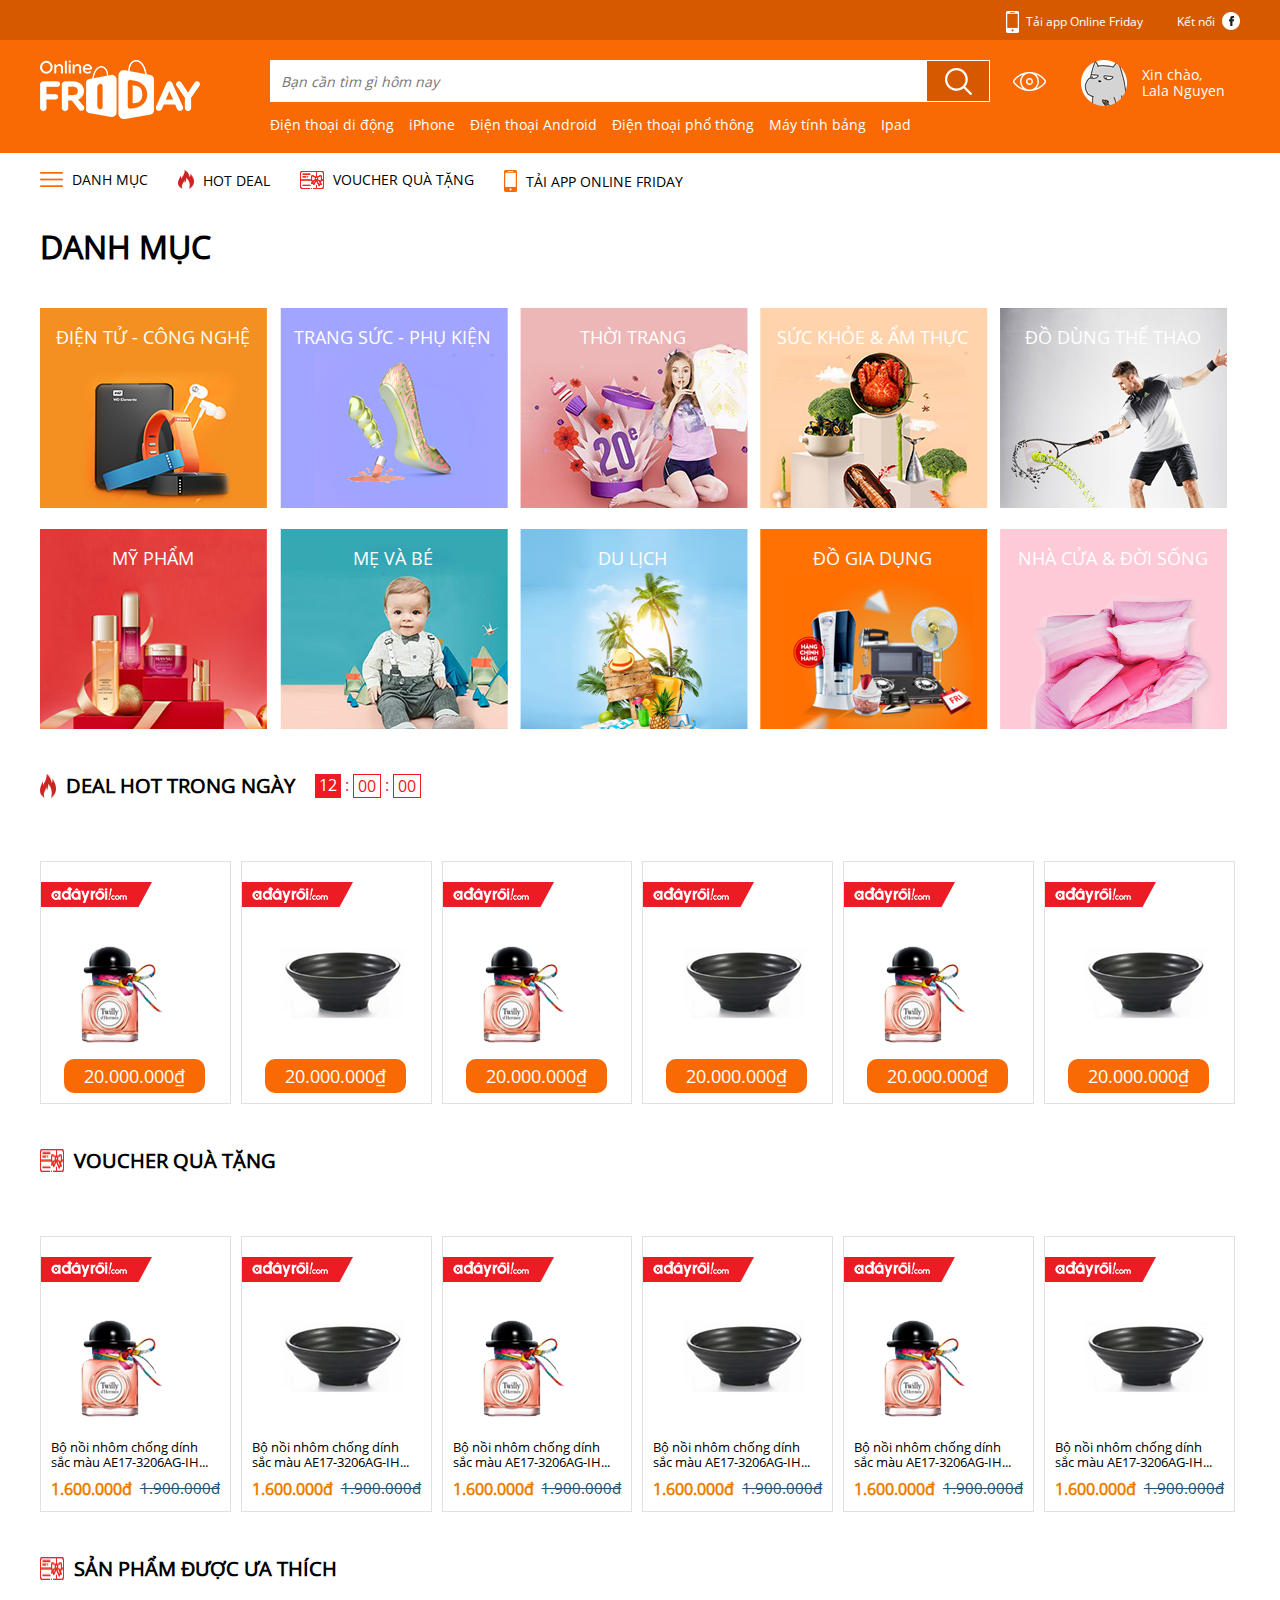
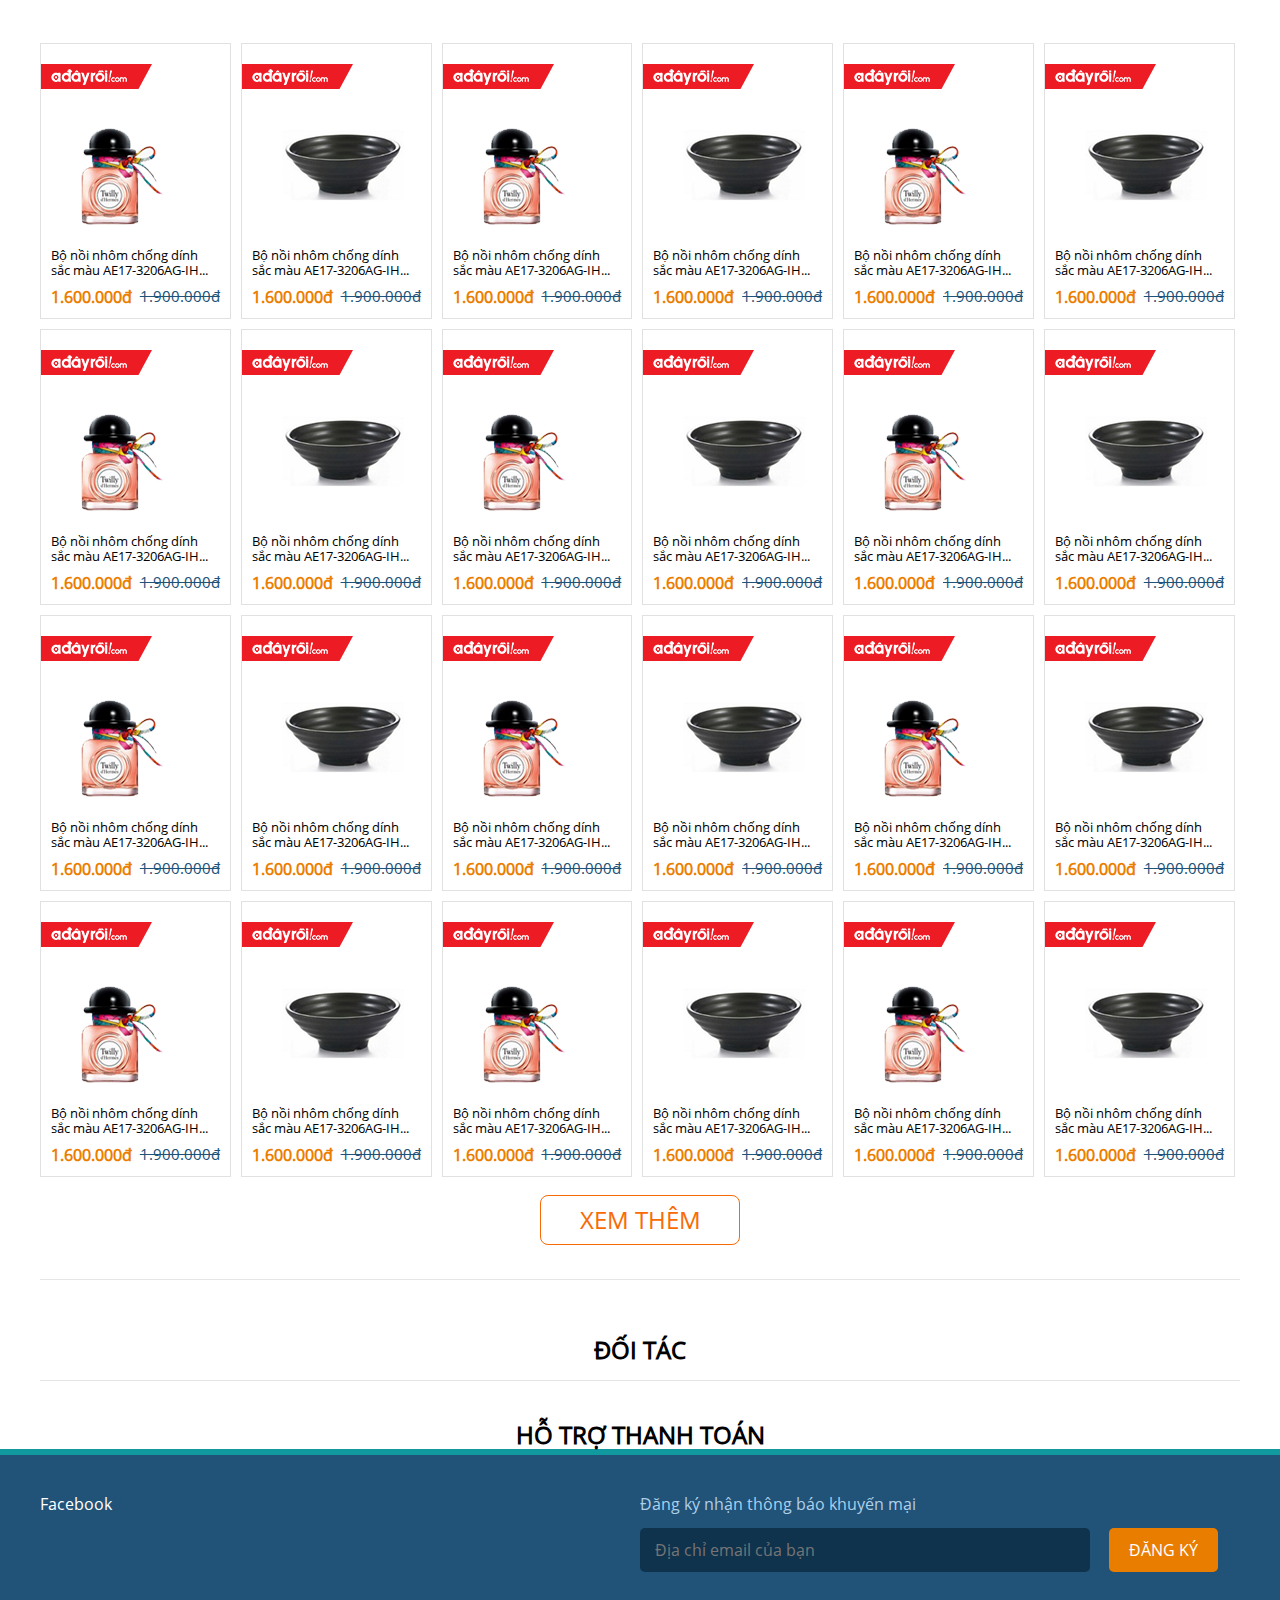
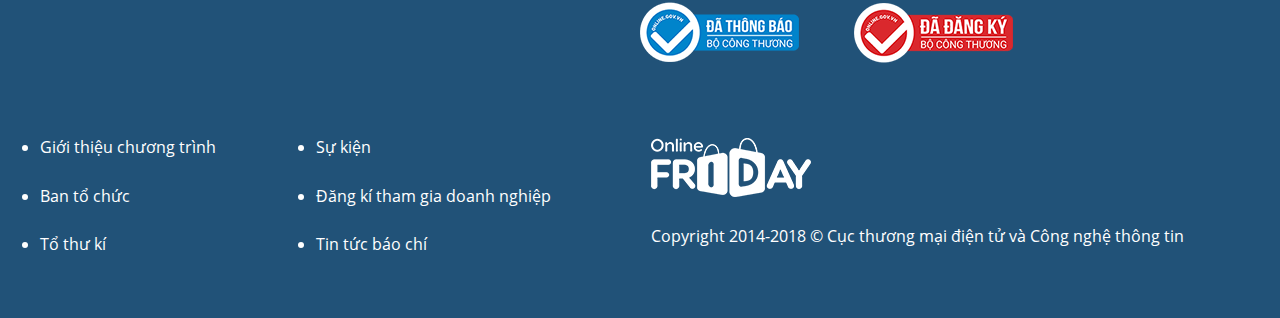
==== commit 2646e0bc: "fix complete: index.html, fixing: detail.html, feat: seller.html" ====
--- a/index.html
+++ b/index.html
@@ -362,8 +362,8 @@
 					<div class="chi-tiet-san-pham">
 						<p>Bộ nồi nhôm chống dính sắc màu AE17-3206AG-IH...</p>
 						<span>
-							<h5 style="color: #eb7e00; font-size: 17px">1.600.000đ</h5>
-							<del style="color: #215278; font-size: 16px">1.900.000đ</del>
+							<h5>1.600.000đ</h5>
+							<del>1.900.000đ</del>
 						</span>
 					</div>
 				</div>
@@ -378,8 +378,8 @@
 					<div class="chi-tiet-san-pham">
 						<p>Bộ nồi nhôm chống dính sắc màu AE17-3206AG-IH...</p>
 						<span>
-							<h5 style="color: #eb7e00; font-size: 17px">1.600.000đ</h5>
-							<del style="color: #215278; font-size: 16px">1.900.000đ</del>
+							<h5>1.600.000đ</h5>
+							<del>1.900.000đ</del>
 						</span>
 					</div>
 				</div>
@@ -394,8 +394,8 @@
 					<div class="chi-tiet-san-pham">
 						<p>Bộ nồi nhôm chống dính sắc màu AE17-3206AG-IH...</p>
 						<span>
-							<h5 style="color: #eb7e00; font-size: 17px">1.600.000đ</h5>
-							<del style="color: #215278; font-size: 16px">1.900.000đ</del>
+							<h5>1.600.000đ</h5>
+							<del>1.900.000đ</del>
 						</span>
 					</div>
 				</div>
@@ -410,8 +410,8 @@
 					<div class="chi-tiet-san-pham">
 						<p>Bộ nồi nhôm chống dính sắc màu AE17-3206AG-IH...</p>
 						<span>
-							<h5 style="color: #eb7e00; font-size: 17px">1.600.000đ</h5>
-							<del style="color: #215278; font-size: 16px">1.900.000đ</del>
+							<h5>1.600.000đ</h5>
+							<del>1.900.000đ</del>
 						</span>
 					</div>
 				</div>
@@ -426,8 +426,8 @@
 					<div class="chi-tiet-san-pham">
 						<p>Bộ nồi nhôm chống dính sắc màu AE17-3206AG-IH...</p>
 						<span>
-							<h5 style="color: #eb7e00; font-size: 17px">1.600.000đ</h5>
-							<del style="color: #215278; font-size: 16px">1.900.000đ</del>
+							<h5>1.600.000đ</h5>
+							<del>1.900.000đ</del>
 						</span>
 					</div>
 				</div>
@@ -442,8 +442,8 @@
 					<div class="chi-tiet-san-pham">
 						<p>Bộ nồi nhôm chống dính sắc màu AE17-3206AG-IH...</p>
 						<span>
-							<h5 style="color: #eb7e00; font-size: 17px">1.600.000đ</h5>
-							<del style="color: #215278; font-size: 16px">1.900.000đ</del>
+							<h5>1.600.000đ</h5>
+							<del>1.900.000đ</del>
 						</span>
 					</div>
 				</div>
@@ -499,8 +499,8 @@
 					<div class="chi-tiet-san-pham">
 						<p>Bộ nồi nhôm chống dính sắc màu AE17-3206AG-IH...</p>
 						<span>
-							<h5 style="color: #eb7e00; font-size: 17px">1.600.000đ</h5>
-							<del style="color: #215278; font-size: 16px">1.900.000đ</del>
+							<h5>1.600.000đ</h5>
+							<del>1.900.000đ</del>
 						</span>
 					</div>
 				</div>
@@ -515,8 +515,8 @@
 					<div class="chi-tiet-san-pham">
 						<p>Bộ nồi nhôm chống dính sắc màu AE17-3206AG-IH...</p>
 						<span>
-							<h5 style="color: #eb7e00; font-size: 17px">1.600.000đ</h5>
-							<del style="color: #215278; font-size: 16px">1.900.000đ</del>
+							<h5>1.600.000đ</h5>
+							<del>1.900.000đ</del>
 						</span>
 					</div>
 				</div>
@@ -531,8 +531,8 @@
 					<div class="chi-tiet-san-pham">
 						<p>Bộ nồi nhôm chống dính sắc màu AE17-3206AG-IH...</p>
 						<span>
-							<h5 style="color: #eb7e00; font-size: 17px">1.600.000đ</h5>
-							<del style="color: #215278; font-size: 16px">1.900.000đ</del>
+							<h5>1.600.000đ</h5>
+							<del>1.900.000đ</del>
 						</span>
 					</div>
 				</div>
@@ -547,8 +547,8 @@
 					<div class="chi-tiet-san-pham">
 						<p>Bộ nồi nhôm chống dính sắc màu AE17-3206AG-IH...</p>
 						<span>
-							<h5 style="color: #eb7e00; font-size: 17px">1.600.000đ</h5>
-							<del style="color: #215278; font-size: 16px">1.900.000đ</del>
+							<h5>1.600.000đ</h5>
+							<del>1.900.000đ</del>
 						</span>
 					</div>
 				</div>
@@ -563,8 +563,8 @@
 					<div class="chi-tiet-san-pham">
 						<p>Bộ nồi nhôm chống dính sắc màu AE17-3206AG-IH...</p>
 						<span>
-							<h5 style="color: #eb7e00; font-size: 17px">1.600.000đ</h5>
-							<del style="color: #215278; font-size: 16px">1.900.000đ</del>
+							<h5>1.600.000đ</h5>
+							<del>1.900.000đ</del>
 						</span>
 					</div>
 				</div>
@@ -579,8 +579,8 @@
 					<div class="chi-tiet-san-pham">
 						<p>Bộ nồi nhôm chống dính sắc màu AE17-3206AG-IH...</p>
 						<span>
-							<h5 style="color: #eb7e00; font-size: 17px">1.600.000đ</h5>
-							<del style="color: #215278; font-size: 16px">1.900.000đ</del>
+							<h5>1.600.000đ</h5>
+							<del>1.900.000đ</del>
 						</span>
 					</div>
 				</div>
@@ -595,8 +595,8 @@
 					<div class="chi-tiet-san-pham">
 						<p>Bộ nồi nhôm chống dính sắc màu AE17-3206AG-IH...</p>
 						<span>
-							<h5 style="color: #eb7e00; font-size: 17px">1.600.000đ</h5>
-							<del style="color: #215278; font-size: 16px">1.900.000đ</del>
+							<h5>1.600.000đ</h5>
+							<del>1.900.000đ</del>
 						</span>
 					</div>
 				</div>
@@ -611,8 +611,8 @@
 					<div class="chi-tiet-san-pham">
 						<p>Bộ nồi nhôm chống dính sắc màu AE17-3206AG-IH...</p>
 						<span>
-							<h5 style="color: #eb7e00; font-size: 17px">1.600.000đ</h5>
-							<del style="color: #215278; font-size: 16px">1.900.000đ</del>
+							<h5>1.600.000đ</h5>
+							<del>1.900.000đ</del>
 						</span>
 					</div>
 				</div>
@@ -627,8 +627,8 @@
 					<div class="chi-tiet-san-pham">
 						<p>Bộ nồi nhôm chống dính sắc màu AE17-3206AG-IH...</p>
 						<span>
-							<h5 style="color: #eb7e00; font-size: 17px">1.600.000đ</h5>
-							<del style="color: #215278; font-size: 16px">1.900.000đ</del>
+							<h5>1.600.000đ</h5>
+							<del>1.900.000đ</del>
 						</span>
 					</div>
 				</div>
@@ -643,8 +643,8 @@
 					<div class="chi-tiet-san-pham">
 						<p>Bộ nồi nhôm chống dính sắc màu AE17-3206AG-IH...</p>
 						<span>
-							<h5 style="color: #eb7e00; font-size: 17px">1.600.000đ</h5>
-							<del style="color: #215278; font-size: 16px">1.900.000đ</del>
+							<h5>1.600.000đ</h5>
+							<del>1.900.000đ</del>
 						</span>
 					</div>
 				</div>
@@ -659,8 +659,8 @@
 					<div class="chi-tiet-san-pham">
 						<p>Bộ nồi nhôm chống dính sắc màu AE17-3206AG-IH...</p>
 						<span>
-							<h5 style="color: #eb7e00; font-size: 17px">1.600.000đ</h5>
-							<del style="color: #215278; font-size: 16px">1.900.000đ</del>
+							<h5>1.600.000đ</h5>
+							<del>1.900.000đ</del>
 						</span>
 					</div>
 				</div>
@@ -675,8 +675,8 @@
 					<div class="chi-tiet-san-pham">
 						<p>Bộ nồi nhôm chống dính sắc màu AE17-3206AG-IH...</p>
 						<span>
-							<h5 style="color: #eb7e00; font-size: 17px">1.600.000đ</h5>
-							<del style="color: #215278; font-size: 16px">1.900.000đ</del>
+							<h5>1.600.000đ</h5>
+							<del>1.900.000đ</del>
 						</span>
 					</div>
 				</div>
@@ -691,8 +691,8 @@
 					<div class="chi-tiet-san-pham">
 						<p>Bộ nồi nhôm chống dính sắc màu AE17-3206AG-IH...</p>
 						<span>
-							<h5 style="color: #eb7e00; font-size: 17px">1.600.000đ</h5>
-							<del style="color: #215278; font-size: 16px">1.900.000đ</del>
+							<h5>1.600.000đ</h5>
+							<del>1.900.000đ</del>
 						</span>
 					</div>
 				</div>
@@ -707,8 +707,8 @@
 					<div class="chi-tiet-san-pham">
 						<p>Bộ nồi nhôm chống dính sắc màu AE17-3206AG-IH...</p>
 						<span>
-							<h5 style="color: #eb7e00; font-size: 17px">1.600.000đ</h5>
-							<del style="color: #215278; font-size: 16px">1.900.000đ</del>
+							<h5>1.600.000đ</h5>
+							<del>1.900.000đ</del>
 						</span>
 					</div>
 				</div>
@@ -723,8 +723,8 @@
 					<div class="chi-tiet-san-pham">
 						<p>Bộ nồi nhôm chống dính sắc màu AE17-3206AG-IH...</p>
 						<span>
-							<h5 style="color: #eb7e00; font-size: 17px">1.600.000đ</h5>
-							<del style="color: #215278; font-size: 16px">1.900.000đ</del>
+							<h5>1.600.000đ</h5>
+							<del>1.900.000đ</del>
 						</span>
 					</div>
 				</div>
@@ -739,8 +739,8 @@
 					<div class="chi-tiet-san-pham">
 						<p>Bộ nồi nhôm chống dính sắc màu AE17-3206AG-IH...</p>
 						<span>
-							<h5 style="color: #eb7e00; font-size: 17px">1.600.000đ</h5>
-							<del style="color: #215278; font-size: 16px">1.900.000đ</del>
+							<h5>1.600.000đ</h5>
+							<del>1.900.000đ</del>
 						</span>
 					</div>
 				</div>
@@ -755,8 +755,8 @@
 					<div class="chi-tiet-san-pham">
 						<p>Bộ nồi nhôm chống dính sắc màu AE17-3206AG-IH...</p>
 						<span>
-							<h5 style="color: #eb7e00; font-size: 17px">1.600.000đ</h5>
-							<del style="color: #215278; font-size: 16px">1.900.000đ</del>
+							<h5>1.600.000đ</h5>
+							<del>1.900.000đ</del>
 						</span>
 					</div>
 				</div>
@@ -771,8 +771,8 @@
 					<div class="chi-tiet-san-pham">
 						<p>Bộ nồi nhôm chống dính sắc màu AE17-3206AG-IH...</p>
 						<span>
-							<h5 style="color: #eb7e00; font-size: 17px">1.600.000đ</h5>
-							<del style="color: #215278; font-size: 16px">1.900.000đ</del>
+							<h5>1.600.000đ</h5>
+							<del>1.900.000đ</del>
 						</span>
 					</div>
 				</div>
@@ -787,8 +787,8 @@
 					<div class="chi-tiet-san-pham">
 						<p>Bộ nồi nhôm chống dính sắc màu AE17-3206AG-IH...</p>
 						<span>
-							<h5 style="color: #eb7e00; font-size: 17px">1.600.000đ</h5>
-							<del style="color: #215278; font-size: 16px">1.900.000đ</del>
+							<h5>1.600.000đ</h5>
+							<del>1.900.000đ</del>
 						</span>
 					</div>
 				</div>
@@ -803,8 +803,8 @@
 					<div class="chi-tiet-san-pham">
 						<p>Bộ nồi nhôm chống dính sắc màu AE17-3206AG-IH...</p>
 						<span>
-							<h5 style="color: #eb7e00; font-size: 17px">1.600.000đ</h5>
-							<del style="color: #215278; font-size: 16px">1.900.000đ</del>
+							<h5>1.600.000đ</h5>
+							<del>1.900.000đ</del>
 						</span>
 					</div>
 				</div>
@@ -819,8 +819,8 @@
 					<div class="chi-tiet-san-pham">
 						<p>Bộ nồi nhôm chống dính sắc màu AE17-3206AG-IH...</p>
 						<span>
-							<h5 style="color: #eb7e00; font-size: 17px">1.600.000đ</h5>
-							<del style="color: #215278; font-size: 16px">1.900.000đ</del>
+							<h5>1.600.000đ</h5>
+							<del>1.900.000đ</del>
 						</span>
 					</div>
 				</div>
@@ -835,8 +835,8 @@
 					<div class="chi-tiet-san-pham">
 						<p>Bộ nồi nhôm chống dính sắc màu AE17-3206AG-IH...</p>
 						<span>
-							<h5 style="color: #eb7e00; font-size: 17px">1.600.000đ</h5>
-							<del style="color: #215278; font-size: 16px">1.900.000đ</del>
+							<h5>1.600.000đ</h5>
+							<del>1.900.000đ</del>
 						</span>
 					</div>
 				</div>
@@ -851,8 +851,8 @@
 					<div class="chi-tiet-san-pham">
 						<p>Bộ nồi nhôm chống dính sắc màu AE17-3206AG-IH...</p>
 						<span>
-							<h5 style="color: #eb7e00; font-size: 17px">1.600.000đ</h5>
-							<del style="color: #215278; font-size: 16px">1.900.000đ</del>
+							<h5>1.600.000đ</h5>
+							<del>1.900.000đ</del>
 						</span>
 					</div>
 				</div>
@@ -867,8 +867,8 @@
 					<div class="chi-tiet-san-pham">
 						<p>Bộ nồi nhôm chống dính sắc màu AE17-3206AG-IH...</p>
 						<span>
-							<h5 style="color: #eb7e00; font-size: 17px">1.600.000đ</h5>
-							<del style="color: #215278; font-size: 16px">1.900.000đ</del>
+							<h5>1.600.000đ</h5>
+							<del>1.900.000đ</del>
 						</span>
 					</div>
 				</div>
@@ -963,24 +963,24 @@
 			<div class="menu-footer fl-left">
 				<ul class="fl-left">
 					<li>
-						<a href="#">Giới thiệu chương trình</a>
+						<a href="seller.html">Giới thiệu chương trình</a>
 					</li>
 					<li>
-						<a href="#">Ban tổ chức</a>
+						<a href="seller.html">Ban tổ chức</a>
 					</li>
 					<li>
-						<a href="#">Tổ thư kí</a>
+						<a href="seller.html">Tổ thư kí</a>
 					</li>
 				</ul>
 				<ul class="fl-left">
 					<li>
-						<a href="#">Sự kiện</a>
+						<a href="seller.html">Sự kiện</a>
 					</li>
 					<li>
-						<a href="#">Đăng kí tham gia doanh nghiệp</a>
+						<a href="seller.html">Đăng kí tham gia doanh nghiệp</a>
 					</li>
 					<li>
-						<a href="#">Tin tức báo chí</a>
+						<a href="seller.html">Tin tức báo chí</a>
 					</li>
 				</ul>
 				<ul class="fl-left">
--- a/css/style.css
+++ b/css/style.css
@@ -63,17 +63,18 @@
 	width: 100%;
 }
 .submit {
-  background-color: #d65900;
-  background-image: url(../images/icon-search.png);
-  background-position: center center;
-  background-repeat: no-repeat;
-  border: medium none;
-  height: 42px;
-  right: 1px;
-  top: 1px;
-  width: 70px;
-  border: 1px solid #fff;
-  cursor: pointer;
+  	background-color: #d65900;
+  	background-image: url(../images/icon-search.png);
+  	background-position: center center;
+  	background-repeat: no-repeat;
+  	border: medium none;
+  	height: 42px;
+  	position: relative;
+    right: 0px;
+    top: 0px;
+  	width: 70px;
+  	border: 1px solid #fff;
+  	cursor: pointer;
 }
 .text-search {
     border: 1px solid #fff;
@@ -179,14 +180,21 @@
 }
 .item button.owl-prev {
 	position: absolute;
-	bottom: 0%;
+	bottom: 23%;
 	left: 0%;
+	outline: unset;
 }
 .item button.owl-next {
 	position: absolute;
-	bottom: 0%;
+	bottom: 23%;
 	right: -2%;
-}
+	outline: unset;
+}
+i.fa.fa-angle-left, i.fa.fa-angle-right {
+    font-size: 23px;
+    color: #696969;
+}
+
 .deal-hot-trong-ngay, .voucher-qua-tang, .san-pham-ua-thich {
 	display: inline-flex;
 }
@@ -213,7 +221,7 @@
 .vou {
 	height: 276px;
 }
-.vou: hover {
+.vou:hover {
 	background-color: #c1c1c1;
 }
 .san-pham span{
@@ -245,18 +253,33 @@
 }
 .chi-tiet-san-pham p {
 	font-size: 13px;
+	margin-bottom: 10px
 }
 .chi-tiet-san-pham span {
 	background-color: #fff;
     position: unset;
-    display: inline-flex;
     padding: 5px 0;
+}
+.chi-tiet-san-pham span h5{
+	color: #eb7e00;
+    font-size: 16px;
+    float: left;
+}
+.chi-tiet-san-pham span del {
+	color: #215278;
+    float: right;
+    font-size: 15px;
 }
 .deal-hot-danh-sach a {
 	padding: 5px 20px;
 }
+#deal-danh-cho-ban .deal-hot-danh-sach a {
+	padding: 0;
+	color: #000;
+}
 .partner, .payment {
 	text-align: center;
+	margin-top: 40px
 }
 .partner-logo:hover, .payment-logo:hover {
 	border-color: #ebebeb !important
@@ -267,11 +290,14 @@
     width: 100%;
     position: relative;
     border: 1px solid #fff;
+    margin-top: 20px
 }
 .payment .payment-logo {
 	padding: 15px 4px;
 	display: inline-block;
+	border: 1px solid #fff;
 	height: 110px;
+	margin-top: 20px;
 }
 .partner .partner-logo img, .payment .payment-logo img{
 	width: 100%;
@@ -292,12 +318,13 @@
 	position: absolute;
 	bottom: 40%;
 	left: -2%;
+	outline: unset;
 }
 .partner button.owl-next, .payment button.owl-next {
 	position: absolute;
 	bottom: 40%;
 	right: -2%;
-	ackground-image: url(../images/nav_05.png);
+	outline: unset;
 }
 #footer {
 	background-color: #215278;
@@ -348,10 +375,6 @@
 	margin: 30px 0;
 }
 
-.owl-nav span {
-	font-size: 40px;
-	color: #696969;
-}
 .detail-product {
 	margin-top: 50px;
 	height: 400px;
@@ -371,10 +394,12 @@
 }
 .description .text-box {
 	width: 100%;
-	height: 265px;
 	border: 1px solid #f96a04;
+	padding: 16px;
+}
+.text-box-css {
+	height: 233px;
 	overflow: auto;
-	padding: 16px;
 }
 .description span {
 	color: #ed1c24;
@@ -409,11 +434,11 @@
 }
 .download-app {
 	background-color: #e1e1e1;
-	padding: 5px 30px;
+    padding: 5px 20px 5px 30px;
 }
 .tieu-de {
 	text-align: center;
-	padding: 0 20px;
+	padding: 2px 20px;
 }
 .noi-dung {
 	color: #929292;
@@ -433,21 +458,50 @@
 	border-radius: 18px;
 }
 
-.description .text-box::-webkit-scrollbar-track
+.text-box-css::-webkit-scrollbar-track
 {
 	border-radius: 10px;
 	background-color: #F5F5F5;
-	margin: 10px;
-}
-
-.description .text-box::-webkit-scrollbar
+}
+
+.text-box-css::-webkit-scrollbar
 {
 	width: 4px;
 	background-color: #F5F5F5;
 }
 
-.description .text-box::-webkit-scrollbar-thumb
+.text-box-css::-webkit-scrollbar-thumb
 {
 	border-radius: 10px;
 	background-color: #d7d7d7;
+}
+.tiki {
+	display: inline-flex;
+	margin-top: 27px;
+	margin-bottom: 14px;
+}
+.tiki-img{
+	padding: 80px 36px;
+	text-align: center;
+	background-color: #03b5e7;
+}
+.tiki-about {
+	padding: 25px;
+	background-color: #f6f6f6;
+}
+.tiki-about-01 {
+	width: 45%;
+}
+.tiki-about-02 {
+	width: 55%
+}
+.tiki-text {
+	padding: 11px 0;
+	display: inline-flex;
+}
+.ads-motor, .ads-drink {
+	width: 33.34%;
+}
+.ads-mobifone {
+	width: 33.32%;
 }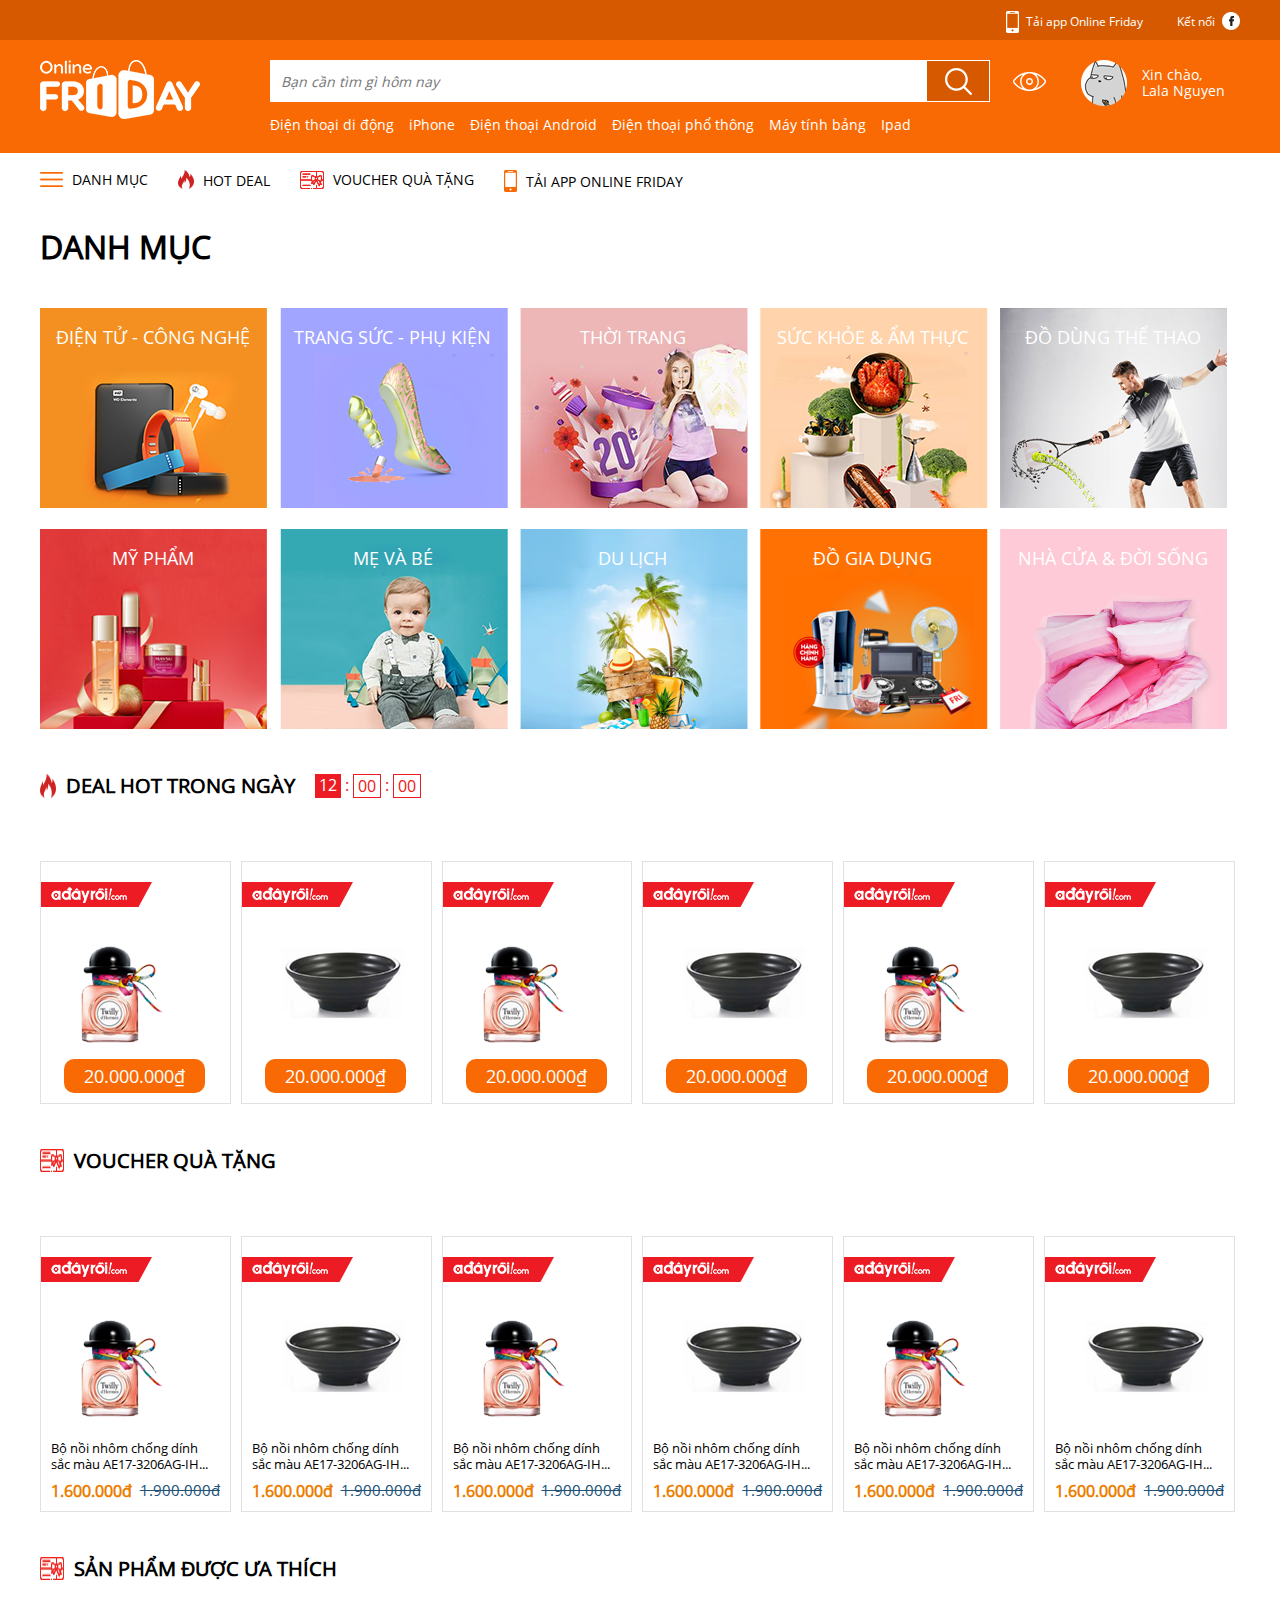
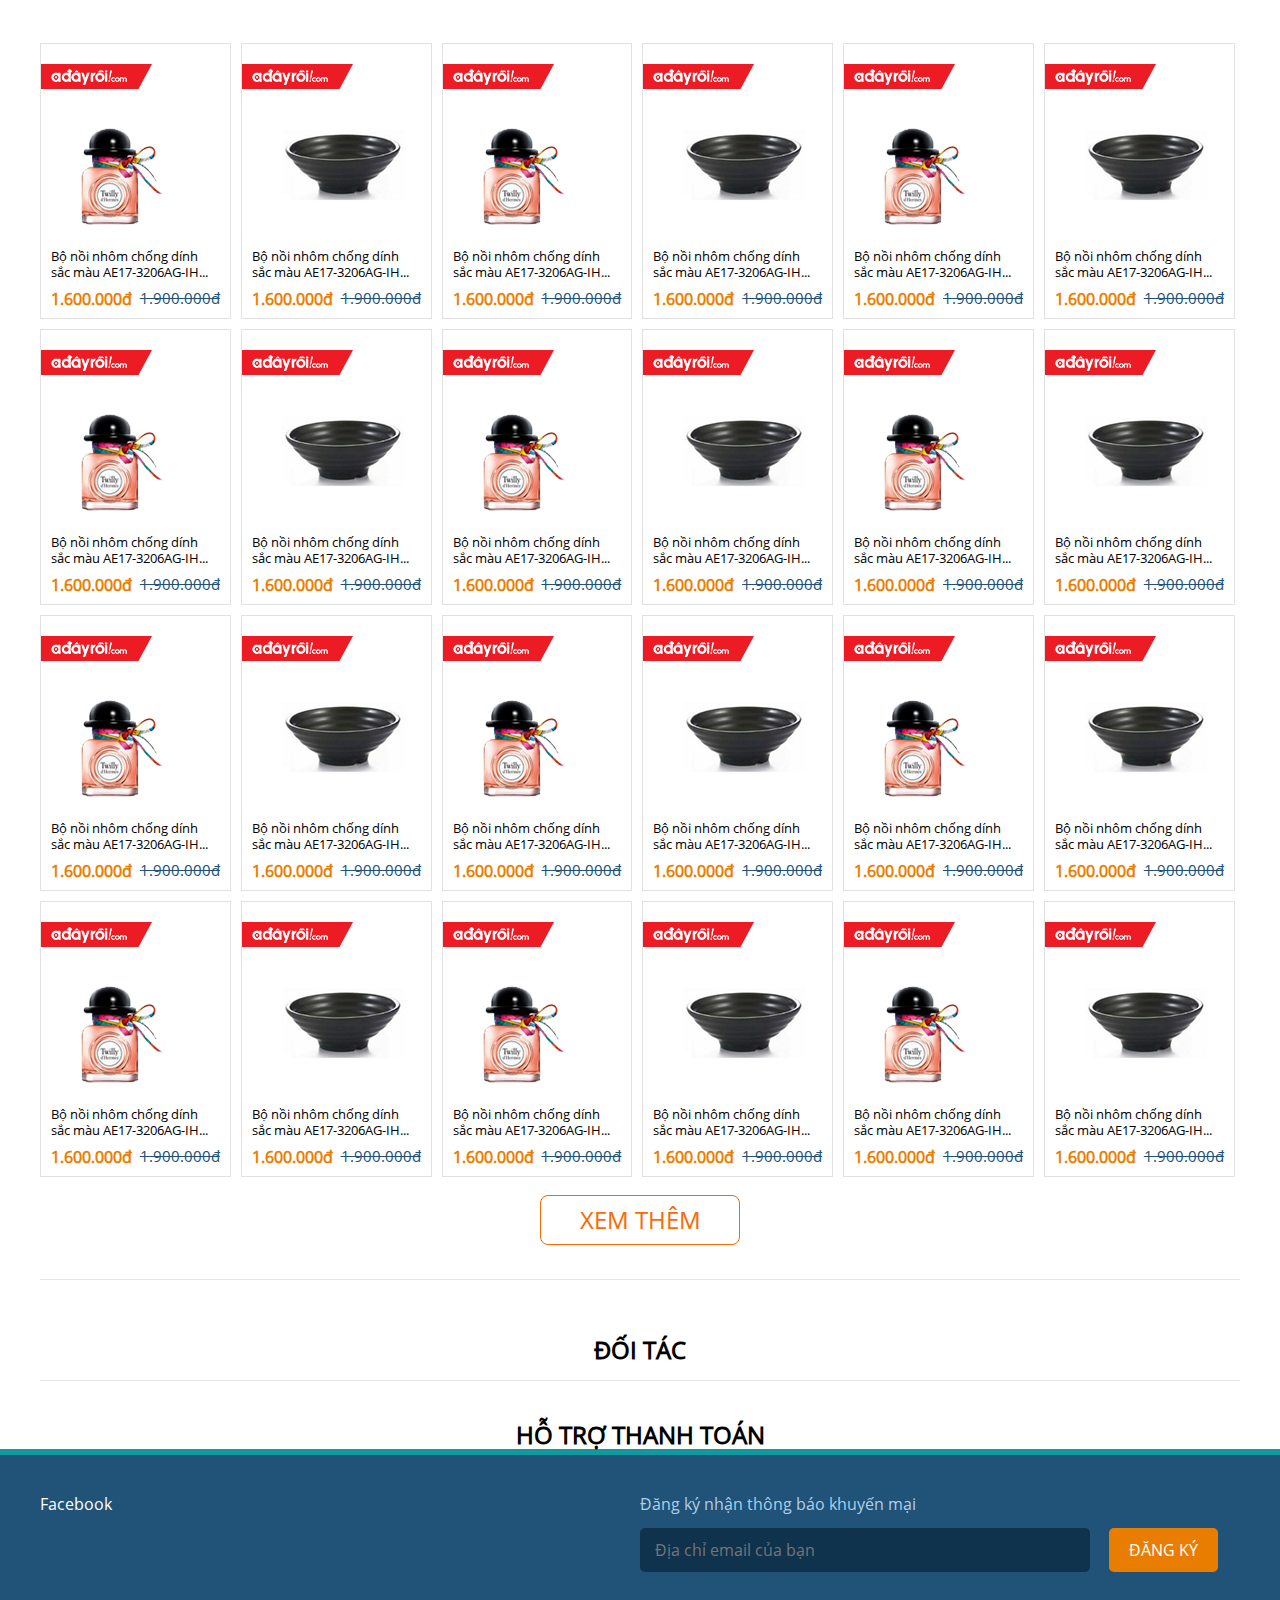
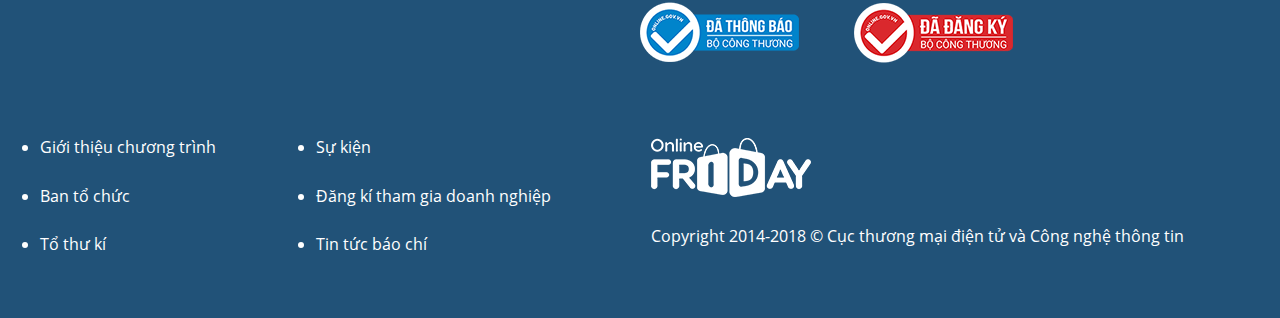
==== commit f42b94b2: "reponsive: index.html" ====
--- a/index.html
+++ b/index.html
@@ -210,7 +210,7 @@
 		<div id="deal-hot" class="title clearfix">
 			<div class="deal-hot-trong-ngay">
 				<img style="margin-right: 10px" src="images/Forma-1.png">
-				<h2 style="font-size: 20px">DEAL HOT TRONG NGÀY</h2>
+				<h2>DEAL HOT TRONG NGÀY</h2>
 				<div class="date-time">
 					<p style="color: #fff; background-color: #ed1c24">12</p>
 					<p>:</p>
@@ -252,64 +252,76 @@
 			</div>
 			<div class="deal-hot-danh-sach clearfix">
 				<div id="san-pham-1" class="san-pham deal">
-					<div class="a-day-roi">
-						<img src="images/Rectangle4.png">
-						<img style="position: relative; bottom: 23px; left: 10px" src="images/adayroi.png">
-					</div>
-					<div class="hinh-anh">
-						<img src="images/Layer-4.png">
-					</div>
-					<span>20.000.000₫</span>
+					<a href="detail-product.html" style="padding: 0">
+						<div class="a-day-roi">
+							<img src="images/Rectangle4.png">
+							<img id="adayroi-logo" src="images/adayroi.png">
+						</div>
+						<div class="hinh-anh">
+							<img src="images/Layer-4.png">
+						</div>
+						<span>20.000.000₫</span>
+					</a>
 				</div>
 				<div id="san-pham-2" class="san-pham deal">
-					<div class="a-day-roi">
-						<img src="images/Rectangle4.png">
-						<img style="position: relative; bottom: 23px; left: 10px" src="images/adayroi.png">
-					</div>
-					<div class="hinh-anh">
-						<img src="images/Layer-5-copy-4.png">
-					</div>
-					<span>20.000.000₫</span>
+					<a href="detail-product.html" style="padding: 0">
+						<div class="a-day-roi">
+							<img src="images/Rectangle4.png">
+							<img id="adayroi-logo" src="images/adayroi.png">
+						</div>
+						<div class="hinh-anh">
+							<img src="images/Layer-5-copy-4.png">
+						</div>
+						<span>20.000.000₫</span>
+					</a>
 				</div>
 				<div id="san-pham-3" class="san-pham deal">
-					<div class="a-day-roi">
-						<img src="images/Rectangle4.png">
-						<img style="position: relative; bottom: 23px; left: 10px" src="images/adayroi.png">
-					</div>
-					<div class="hinh-anh">
-						<img src="images/Layer-4.png">
-					</div>
-					<span>20.000.000₫</span>
+					<a href="detail-product.html" style="padding: 0">
+						<div class="a-day-roi">
+							<img src="images/Rectangle4.png">
+							<img id="adayroi-logo" src="images/adayroi.png">
+						</div>
+						<div class="hinh-anh">
+							<img src="images/Layer-4.png">
+						</div>
+						<span>20.000.000₫</span>
+					</a>
 				</div>
 				<div id="san-pham-4" class="san-pham deal">
-					<div class="a-day-roi">
-						<img src="images/Rectangle4.png">
-						<img style="position: relative; bottom: 23px; left: 10px" src="images/adayroi.png">
-					</div>
-					<div class="hinh-anh">
-						<img src="images/Layer-5-copy-4.png">
-					</div>
-					<span>20.000.000₫</span>
+					<a href="detail-product.html" style="padding: 0">
+						<div class="a-day-roi">
+							<img src="images/Rectangle4.png">
+							<img id="adayroi-logo" src="images/adayroi.png">
+						</div>
+						<div class="hinh-anh">
+							<img src="images/Layer-5-copy-4.png">
+						</div>
+						<span>20.000.000₫</span>
+					</a>
 				</div>
 				<div id="san-pham-5" class="san-pham deal">
-					<div class="a-day-roi">
-						<img src="images/Rectangle4.png">
-						<img style="position: relative; bottom: 23px; left: 10px" src="images/adayroi.png">
-					</div>
-					<div class="hinh-anh">
-						<img src="images/Layer-4.png">
-					</div>
-					<span>20.000.000₫</span>
+					<a href="detail-product.html" style="padding: 0">
+						<div class="a-day-roi">
+							<img src="images/Rectangle4.png">
+							<img id="adayroi-logo" src="images/adayroi.png">
+						</div>
+						<div class="hinh-anh">
+							<img src="images/Layer-4.png">
+						</div>
+						<span>20.000.000₫</span>
+					</a>
 				</div>
 				<div id="san-pham-6" class="san-pham deal">
-					<div class="a-day-roi">
-						<img src="images/Rectangle4.png">
-						<img style="position: relative; bottom: 23px; left: 10px" src="images/adayroi.png">
-					</div>
-					<div class="hinh-anh">
-						<img src="images/Layer-5-copy-4.png">
-					</div>
-					<span>20.000.000₫</span>
+					<a href="detail-product.html" style="padding: 0">
+						<div class="a-day-roi">
+							<img src="images/Rectangle4.png">
+							<img id="adayroi-logo" src="images/adayroi.png">
+						</div>
+						<div class="hinh-anh">
+							<img src="images/Layer-5-copy-4.png">
+						</div>
+						<span>20.000.000₫</span>
+					</a>
 				</div>
 			</div>
 		</div>
@@ -354,7 +366,7 @@
 				<div id="voucher-1" class="san-pham vou">
 					<div class="a-day-roi">
 						<img src="images/Rectangle4.png">
-						<img style="position: relative; bottom: 23px; left: 10px" src="images/adayroi.png">
+						<img id="adayroi-logo" src="images/adayroi.png">
 					</div>
 					<div class="hinh-anh">
 						<img src="images/Layer-4.png">
@@ -370,7 +382,7 @@
 				<div id="voucher-2" class="san-pham vou">
 					<div class="a-day-roi">
 						<img src="images/Rectangle4.png">
-						<img style="position: relative; bottom: 23px; left: 10px" src="images/adayroi.png">
+						<img id="adayroi-logo" src="images/adayroi.png">
 					</div>
 					<div class="hinh-anh">
 						<img src="images/Layer-5-copy-4.png">
@@ -386,7 +398,7 @@
 				<div id="voucher-3" class="san-pham vou">
 					<div class="a-day-roi">
 						<img src="images/Rectangle4.png">
-						<img style="position: relative; bottom: 23px; left: 10px" src="images/adayroi.png">
+						<img id="adayroi-logo" src="images/adayroi.png">
 					</div>
 					<div class="hinh-anh">
 						<img src="images/Layer-4.png">
@@ -402,7 +414,7 @@
 				<div id="voucher-4" class="san-pham vou">
 					<div class="a-day-roi">
 						<img src="images/Rectangle4.png">
-						<img style="position: relative; bottom: 23px; left: 10px" src="images/adayroi.png">
+						<img id="adayroi-logo" src="images/adayroi.png">
 					</div>
 					<div class="hinh-anh">
 						<img src="images/Layer-5-copy-4.png">
@@ -418,7 +430,7 @@
 				<div id="voucher-5" class="san-pham vou">
 					<div class="a-day-roi">
 						<img src="images/Rectangle4.png">
-						<img style="position: relative; bottom: 23px; left: 10px" src="images/adayroi.png">
+						<img id="adayroi-logo" src="images/adayroi.png">
 					</div>
 					<div class="hinh-anh">
 						<img src="images/Layer-4.png">
@@ -434,7 +446,7 @@
 				<div id="voucher-6" class="san-pham vou">
 					<div class="a-day-roi">
 						<img src="images/Rectangle4.png">
-						<img style="position: relative; bottom: 23px; left: 10px" src="images/adayroi.png">
+						<img id="adayroi-logo" src="images/adayroi.png">
 					</div>
 					<div class="hinh-anh">
 						<img src="images/Layer-5-copy-4.png">
@@ -491,7 +503,7 @@
 				<div id="voucher-1" class="san-pham vou">
 					<div class="a-day-roi">
 						<img src="images/Rectangle4.png">
-						<img style="position: relative; bottom: 23px; left: 10px" src="images/adayroi.png">
+						<img id="adayroi-logo" src="images/adayroi.png">
 					</div>
 					<div class="hinh-anh">
 						<img src="images/Layer-4.png">
@@ -507,7 +519,7 @@
 				<div id="voucher-2" class="san-pham vou">
 					<div class="a-day-roi">
 						<img src="images/Rectangle4.png">
-						<img style="position: relative; bottom: 23px; left: 10px" src="images/adayroi.png">
+						<img id="adayroi-logo" src="images/adayroi.png">
 					</div>
 					<div class="hinh-anh">
 						<img src="images/Layer-5-copy-4.png">
@@ -523,7 +535,7 @@
 				<div id="voucher-3" class="san-pham vou">
 					<div class="a-day-roi">
 						<img src="images/Rectangle4.png">
-						<img style="position: relative; bottom: 23px; left: 10px" src="images/adayroi.png">
+						<img id="adayroi-logo" src="images/adayroi.png">
 					</div>
 					<div class="hinh-anh">
 						<img src="images/Layer-4.png">
@@ -539,7 +551,7 @@
 				<div id="voucher-4" class="san-pham vou">
 					<div class="a-day-roi">
 						<img src="images/Rectangle4.png">
-						<img style="position: relative; bottom: 23px; left: 10px" src="images/adayroi.png">
+						<img id="adayroi-logo" src="images/adayroi.png">
 					</div>
 					<div class="hinh-anh">
 						<img src="images/Layer-5-copy-4.png">
@@ -555,7 +567,7 @@
 				<div id="voucher-5" class="san-pham vou">
 					<div class="a-day-roi">
 						<img src="images/Rectangle4.png">
-						<img style="position: relative; bottom: 23px; left: 10px" src="images/adayroi.png">
+						<img id="adayroi-logo" src="images/adayroi.png">
 					</div>
 					<div class="hinh-anh">
 						<img src="images/Layer-4.png">
@@ -571,7 +583,7 @@
 				<div id="voucher-6" class="san-pham vou">
 					<div class="a-day-roi">
 						<img src="images/Rectangle4.png">
-						<img style="position: relative; bottom: 23px; left: 10px" src="images/adayroi.png">
+						<img id="adayroi-logo" src="images/adayroi.png">
 					</div>
 					<div class="hinh-anh">
 						<img src="images/Layer-5-copy-4.png">
@@ -587,7 +599,7 @@
 				<div id="voucher-7" class="san-pham vou">
 					<div class="a-day-roi">
 						<img src="images/Rectangle4.png">
-						<img style="position: relative; bottom: 23px; left: 10px" src="images/adayroi.png">
+						<img id="adayroi-logo" src="images/adayroi.png">
 					</div>
 					<div class="hinh-anh">
 						<img src="images/Layer-4.png">
@@ -603,7 +615,7 @@
 				<div id="voucher-8" class="san-pham vou">
 					<div class="a-day-roi">
 						<img src="images/Rectangle4.png">
-						<img style="position: relative; bottom: 23px; left: 10px" src="images/adayroi.png">
+						<img id="adayroi-logo" src="images/adayroi.png">
 					</div>
 					<div class="hinh-anh">
 						<img src="images/Layer-5-copy-4.png">
@@ -619,7 +631,7 @@
 				<div id="voucher-9" class="san-pham vou">
 					<div class="a-day-roi">
 						<img src="images/Rectangle4.png">
-						<img style="position: relative; bottom: 23px; left: 10px" src="images/adayroi.png">
+						<img id="adayroi-logo" src="images/adayroi.png">
 					</div>
 					<div class="hinh-anh">
 						<img src="images/Layer-4.png">
@@ -635,7 +647,7 @@
 				<div id="voucher-10" class="san-pham vou">
 					<div class="a-day-roi">
 						<img src="images/Rectangle4.png">
-						<img style="position: relative; bottom: 23px; left: 10px" src="images/adayroi.png">
+						<img id="adayroi-logo" src="images/adayroi.png">
 					</div>
 					<div class="hinh-anh">
 						<img src="images/Layer-5-copy-4.png">
@@ -651,7 +663,7 @@
 				<div id="voucher-11" class="san-pham vou">
 					<div class="a-day-roi">
 						<img src="images/Rectangle4.png">
-						<img style="position: relative; bottom: 23px; left: 10px" src="images/adayroi.png">
+						<img id="adayroi-logo" src="images/adayroi.png">
 					</div>
 					<div class="hinh-anh">
 						<img src="images/Layer-4.png">
@@ -667,7 +679,7 @@
 				<div id="voucher-12" class="san-pham vou">
 					<div class="a-day-roi">
 						<img src="images/Rectangle4.png">
-						<img style="position: relative; bottom: 23px; left: 10px" src="images/adayroi.png">
+						<img id="adayroi-logo" src="images/adayroi.png">
 					</div>
 					<div class="hinh-anh">
 						<img src="images/Layer-5-copy-4.png">
@@ -683,7 +695,7 @@
 				<div id="voucher-13" class="san-pham vou">
 					<div class="a-day-roi">
 						<img src="images/Rectangle4.png">
-						<img style="position: relative; bottom: 23px; left: 10px" src="images/adayroi.png">
+						<img id="adayroi-logo" src="images/adayroi.png">
 					</div>
 					<div class="hinh-anh">
 						<img src="images/Layer-4.png">
@@ -699,7 +711,7 @@
 				<div id="voucher-14" class="san-pham vou">
 					<div class="a-day-roi">
 						<img src="images/Rectangle4.png">
-						<img style="position: relative; bottom: 23px; left: 10px" src="images/adayroi.png">
+						<img id="adayroi-logo" src="images/adayroi.png">
 					</div>
 					<div class="hinh-anh">
 						<img src="images/Layer-5-copy-4.png">
@@ -715,7 +727,7 @@
 				<div id="voucher-15" class="san-pham vou">
 					<div class="a-day-roi">
 						<img src="images/Rectangle4.png">
-						<img style="position: relative; bottom: 23px; left: 10px" src="images/adayroi.png">
+						<img id="adayroi-logo" src="images/adayroi.png">
 					</div>
 					<div class="hinh-anh">
 						<img src="images/Layer-4.png">
@@ -731,7 +743,7 @@
 				<div id="voucher-16" class="san-pham vou">
 					<div class="a-day-roi">
 						<img src="images/Rectangle4.png">
-						<img style="position: relative; bottom: 23px; left: 10px" src="images/adayroi.png">
+						<img id="adayroi-logo" src="images/adayroi.png">
 					</div>
 					<div class="hinh-anh">
 						<img src="images/Layer-5-copy-4.png">
@@ -747,7 +759,7 @@
 				<div id="voucher-17" class="san-pham vou">
 					<div class="a-day-roi">
 						<img src="images/Rectangle4.png">
-						<img style="position: relative; bottom: 23px; left: 10px" src="images/adayroi.png">
+						<img id="adayroi-logo" src="images/adayroi.png">
 					</div>
 					<div class="hinh-anh">
 						<img src="images/Layer-4.png">
@@ -763,7 +775,7 @@
 				<div id="voucher-18" class="san-pham vou">
 					<div class="a-day-roi">
 						<img src="images/Rectangle4.png">
-						<img style="position: relative; bottom: 23px; left: 10px" src="images/adayroi.png">
+						<img id="adayroi-logo" src="images/adayroi.png">
 					</div>
 					<div class="hinh-anh">
 						<img src="images/Layer-5-copy-4.png">
@@ -779,7 +791,7 @@
 				<div id="voucher-19" class="san-pham vou">
 					<div class="a-day-roi">
 						<img src="images/Rectangle4.png">
-						<img style="position: relative; bottom: 23px; left: 10px" src="images/adayroi.png">
+						<img id="adayroi-logo" src="images/adayroi.png">
 					</div>
 					<div class="hinh-anh">
 						<img src="images/Layer-4.png">
@@ -795,7 +807,7 @@
 				<div id="voucher-20" class="san-pham vou">
 					<div class="a-day-roi">
 						<img src="images/Rectangle4.png">
-						<img style="position: relative; bottom: 23px; left: 10px" src="images/adayroi.png">
+						<img id="adayroi-logo" src="images/adayroi.png">
 					</div>
 					<div class="hinh-anh">
 						<img src="images/Layer-5-copy-4.png">
@@ -811,7 +823,7 @@
 				<div id="voucher-21" class="san-pham vou">
 					<div class="a-day-roi">
 						<img src="images/Rectangle4.png">
-						<img style="position: relative; bottom: 23px; left: 10px" src="images/adayroi.png">
+						<img id="adayroi-logo" src="images/adayroi.png">
 					</div>
 					<div class="hinh-anh">
 						<img src="images/Layer-4.png">
@@ -827,7 +839,7 @@
 				<div id="voucher-22" class="san-pham vou">
 					<div class="a-day-roi">
 						<img src="images/Rectangle4.png">
-						<img style="position: relative; bottom: 23px; left: 10px" src="images/adayroi.png">
+						<img id="adayroi-logo" src="images/adayroi.png">
 					</div>
 					<div class="hinh-anh">
 						<img src="images/Layer-5-copy-4.png">
@@ -843,7 +855,7 @@
 				<div id="voucher-23" class="san-pham vou">
 					<div class="a-day-roi">
 						<img src="images/Rectangle4.png">
-						<img style="position: relative; bottom: 23px; left: 10px" src="images/adayroi.png">
+						<img id="adayroi-logo" src="images/adayroi.png">
 					</div>
 					<div class="hinh-anh">
 						<img src="images/Layer-4.png">
@@ -859,7 +871,7 @@
 				<div id="voucher-24" class="san-pham vou">
 					<div class="a-day-roi">
 						<img src="images/Rectangle4.png">
-						<img style="position: relative; bottom: 23px; left: 10px" src="images/adayroi.png">
+						<img id="adayroi-logo" src="images/adayroi.png">
 					</div>
 					<div class="hinh-anh">
 						<img src="images/Layer-5-copy-4.png">
@@ -891,22 +903,22 @@
 			<h2 style="text-align: center; font-size: 24px">ĐỐI TÁC</h2>
 			<div class="owl-carousel owl-theme partner-list">
 				<div class="partner-logo">
-					<a href="#"><img src="images/Layer-25-copy-5.png"></img></a>
+					<a href="seller.html"><img src="images/Layer-25-copy-5.png"></img></a>
 				</div>
 				<div class="partner-logo">
-					<a href="#"><img src="images/Layer-26-copy-4.png"></img></a>
+					<a href="seller.html"><img src="images/Layer-26-copy-4.png"></img></a>
 				</div>
 				<div class="partner-logo">
-					<a href="#"><img src="images/Layer-27-copy-4.png"></img></a>
+					<a href="seller.html"><img src="images/Layer-27-copy-4.png"></img></a>
 				</div>
 				<div class="partner-logo">
-					<a href="#"><img src="images/Layer-28-copy-4.png"></img></a>
+					<a href="seller.html"><img src="images/Layer-28-copy-4.png"></img></a>
 				</div>
 				<div class="partner-logo">
-					<a href="#"><img src="images/Layer-25-copy-5.png"></img></a>
+					<a href="seller.html"><img src="images/Layer-25-copy-5.png"></img></a>
 				</div>
 				<div class="partner-logo">
-					<a href="#"><img src="images/Layer-27-copy-4.png"></img></a>
+					<a href="seller.html"><img src="images/Layer-27-copy-4.png"></img></a>
 				</div>
 			</div>
 		</div><hr>
@@ -963,24 +975,24 @@
 			<div class="menu-footer fl-left">
 				<ul class="fl-left">
 					<li>
-						<a href="seller.html">Giới thiệu chương trình</a>
+						<a href="#">Giới thiệu chương trình</a>
 					</li>
 					<li>
-						<a href="seller.html">Ban tổ chức</a>
+						<a href="#">Ban tổ chức</a>
 					</li>
 					<li>
-						<a href="seller.html">Tổ thư kí</a>
+						<a href="#">Tổ thư kí</a>
 					</li>
 				</ul>
 				<ul class="fl-left">
 					<li>
-						<a href="seller.html">Sự kiện</a>
+						<a href="#">Sự kiện</a>
 					</li>
 					<li>
-						<a href="seller.html">Đăng kí tham gia doanh nghiệp</a>
+						<a href="#">Đăng kí tham gia doanh nghiệp</a>
 					</li>
 					<li>
-						<a href="seller.html">Tin tức báo chí</a>
+						<a href="#">Tin tức báo chí</a>
 					</li>
 				</ul>
 				<ul class="fl-left">
--- a/css/style.css
+++ b/css/style.css
@@ -1,6 +1,3 @@
-.header {
-}
-
 .wrap_content {
 	width: 1200px;
 	margin: 0 auto;
@@ -124,6 +121,7 @@
 .slideshow {
 	background-image: url(../images/Layer_2.png);
 	height: 500px;
+	background-position: center;
 }
 .wrap-slide {
 	margin-left: 25%;
@@ -163,6 +161,9 @@
     color: #fff;
     font-size: 18px
 }
+.category:hover {
+	opacity: 0.8;
+}
 .title {
 	margin-top: 45px;
 }
@@ -202,6 +203,9 @@
 	padding: 2px 4px;
 	color: #ed1c24;
 }
+.deal-hot-trong-ngay h2 {
+	font-size: 20px;
+}
 .deal-hot-trong-ngay .date-time {
 	display: inherit;
     margin-left: 20px;
@@ -218,11 +222,27 @@
 .deal {
 	height: 243px;
 }
+.deal:hover {
+	opacity: 0.6;
+}
 .vou {
 	height: 276px;
 }
 .vou:hover {
 	background-color: #c1c1c1;
+}
+.vou:hover .voucher{
+	display: inline-block;
+	margin-left: 23px;
+}
+.voucher {
+	display: none;
+	text-align: center;
+}
+.vou .voucher a{
+	position: relative;
+	top: -150px;
+	border-radius: 5px;
 }
 .san-pham span{
 	padding: 5px 20px;
@@ -248,12 +268,16 @@
 	position: relative;
 	top: 20px;
 }
+.a-day-roi #adayroi-logo {
+	position: relative; bottom: 23px; left: 10px
+}
 .chi-tiet-san-pham {
 	margin: 0 10px;
 }
 .chi-tiet-san-pham p {
 	font-size: 13px;
-	margin-bottom: 10px
+	margin-bottom: 10px;
+	line-height: 16px;
 }
 .chi-tiet-san-pham span {
 	background-color: #fff;
@@ -314,13 +338,13 @@
     display: block;
     width: 62.5%;
 }
-.partner button.owl-prev, .payment button.owl-prev {
+.partner button.owl-prev, .payment button.owl-prev, .deal-danh-sach button.owl-prev {
 	position: absolute;
 	bottom: 40%;
 	left: -2%;
 	outline: unset;
 }
-.partner button.owl-next, .payment button.owl-next {
+.partner button.owl-next, .payment button.owl-next, .deal-danh-sach button.owl-next {
 	position: absolute;
 	bottom: 40%;
 	right: -2%;
@@ -383,7 +407,7 @@
 	width: 25%;
 	border: 1px solid #e1e1e1;
 	text-align: center;
-	padding: 50px 0;
+	padding: 25px;
 }
 .description {
 	width: 50%;
@@ -391,6 +415,7 @@
 }
 .info {
 	margin-bottom: 25px;
+	line-height: 23px;
 }
 .description .text-box {
 	width: 100%;
@@ -426,7 +451,7 @@
 }
 .time-up .date-time p {
 	color: #fff;
-	padding: 2px 4px;
+	padding: 3px 4px;
 }
 .time-up .check-qr {
 	text-align: center;
@@ -458,6 +483,74 @@
 	border-radius: 18px;
 }
 
+.tiki {
+	display: inline-flex;
+	margin-top: 27px;
+	margin-bottom: 14px;
+}
+.tiki-img{
+	padding: 80px 36px;
+	text-align: center;
+	background-color: #03b5e7;
+}
+.tiki-about {
+	padding: 25px;
+	background-color: #f6f6f6;
+}
+.tiki-about-01 {
+	width: 45%;
+}
+.tiki-about-02 {
+	width: 55%;
+	padding: 48px 0;
+}
+.tiki-text {
+	padding: 11px 0;
+	display: inline-flex;
+}
+.ads-motor, .ads-drink {
+	width: 33.34%;
+}
+.ads-mobifone {
+	width: 33.32%;
+}
+.product {
+	width: 24%;
+	float: left;
+	border: 1px solid #e1e1e1;
+	margin: 10px 10px 0 0;
+}
+.product .chi-tiet {
+	margin: 0 15px 0 25px;
+}
+.product .chi-tiet p {
+	font-size: 16px;
+	color: #000;
+}
+.product .chi-tiet h5 {
+	margin-top: 15px;
+	font-size: 20px;
+	color: #eb7e00;
+}
+.image {
+	margin-top: 25px;
+}
+.adayroi {
+	background: url(../images/Rectangle4.png) no-repeat;
+	padding: 0 0 10px 10px
+}
+.logo-tiki {
+	background: url(../images/Rectangle-4-copy13.png) no-repeat;
+	padding: 0 0 10px 10px
+}
+.logo-tiki img {
+	width: 20%;
+}
+#product-17, #product-18, #product-19, #product-20, #product-21, #product-22 {
+	width: 100%;
+}
+
+/*Scroll bar*/
 .text-box-css::-webkit-scrollbar-track
 {
 	border-radius: 10px;
@@ -475,33 +568,159 @@
 	border-radius: 10px;
 	background-color: #d7d7d7;
 }
-.tiki {
-	display: inline-flex;
-	margin-top: 27px;
-	margin-bottom: 14px;
-}
-.tiki-img{
-	padding: 80px 36px;
-	text-align: center;
-	background-color: #03b5e7;
-}
-.tiki-about {
-	padding: 25px;
-	background-color: #f6f6f6;
-}
-.tiki-about-01 {
-	width: 45%;
-}
-.tiki-about-02 {
-	width: 55%
-}
-.tiki-text {
-	padding: 11px 0;
-	display: inline-flex;
-}
-.ads-motor, .ads-drink {
-	width: 33.34%;
-}
-.ads-mobifone {
-	width: 33.32%;
+
+/* Position the image container (needed to position the left and right arrows) */
+.container {
+  position: relative;
+}
+
+/* Hide the images by default */
+.mySlides {
+  display: none;
+  margin-bottom: 25px;
+}
+
+.mySlides img {
+	height: 256px;
+}
+
+/* Add a pointer when hovering over the thumbnail images */
+.cursor {
+  cursor: pointer;
+}
+
+/* Next & previous buttons */
+.prev,
+.next {
+  cursor: pointer;
+  position: absolute;
+  top: 40%;
+  width: auto;
+  padding: 2px;
+  margin-top: -50px;
+  color: #000;
+  font-weight: bold;
+  font-size: 14px;
+  border-radius: 3px;
+  -webkit-user-select: none;
+}
+
+/* Position the "next button" to the right */
+.prev {
+	left: 0;
+}
+.next {
+  right: 0;
+}
+
+/* On hover, add a black background color with a little bit see-through */
+.prev:hover,
+.next:hover {
+  background-color: unset;
+}
+
+.row:after {
+  content: "";
+  display: table;
+  clear: both;
+}
+
+/* Six columns side by side */
+.column {
+  float: left;
+  width: 20%;
+}
+
+/* Add a transparency effect for thumnbail images */
+.demo {
+  opacity: 0.6;
+}
+
+.active,
+.demo:hover {
+  opacity: 1;
+}
+
+@media only screen and (max-width: 1024px) {
+	.wrap_content{
+		width: 100%;
+		padding-left: 5px; 
+	}
+	.popularly ul {
+		font-size: 13px
+	}
+	.category {
+		width: 25%;
+	}
+	.san-pham {
+		width: 15.8%;
+	}
+	.deal-hot-trong-ngay h2 {
+		font-size: 17px;
+	}
+	.item button.owl-next, .partner button.owl-next, .payment button.owl-next, .deal-danh-sach button.owl-next {
+		right: 0;
+	}
+	.item button.owl-prev, .partner button.owl-prev, .payment button.owl-prev, .deal-danh-sach button.owl-prev {
+		left: 0;
+	}
+	.chi-tiet-san-pham span h5{
+	    font-size: 14px;
+	}
+	.chi-tiet-san-pham span del {
+	    font-size: 13px;
+	}
+	.san-pham span {
+		left: 8px;
+	}
+	.submit-email {
+		margin: 0
+	}
+	.menu-footer ul {
+	    margin-right: 42px;
+	    list-style: none;
+	}
+	.deal-hot-trong-ngay .date-time {
+		margin-left: 10px;
+	}
+}
+
+@media only screen and (max-width: 768px) {
+	#search {
+		width: 69%
+	}
+	.category {
+		width: 33%;
+	}
+	.email {
+		width: 67%;
+	}
+	.menu-footer {
+		margin-left: 30px;
+	}
+	.popularly ul {
+		font-size: 12px;
+	}
+	.popularly li {
+	    padding-right: 9px;
+	}
+	.header-mid .fl-right {
+		float: left;
+	}
+	.notification {
+	    padding-left: 0;
+	}
+	.deal-hot-trong-ngay p {
+	    padding: 2px 3px;
+	}
+	.item-favourite {
+	    width: 57%;
+	}
+	.san-pham {
+	    width: 25%;
+	    margin: 25px;
+	}
+	.deal-hot-danh-sach a {
+	    float: left;
+	}
 }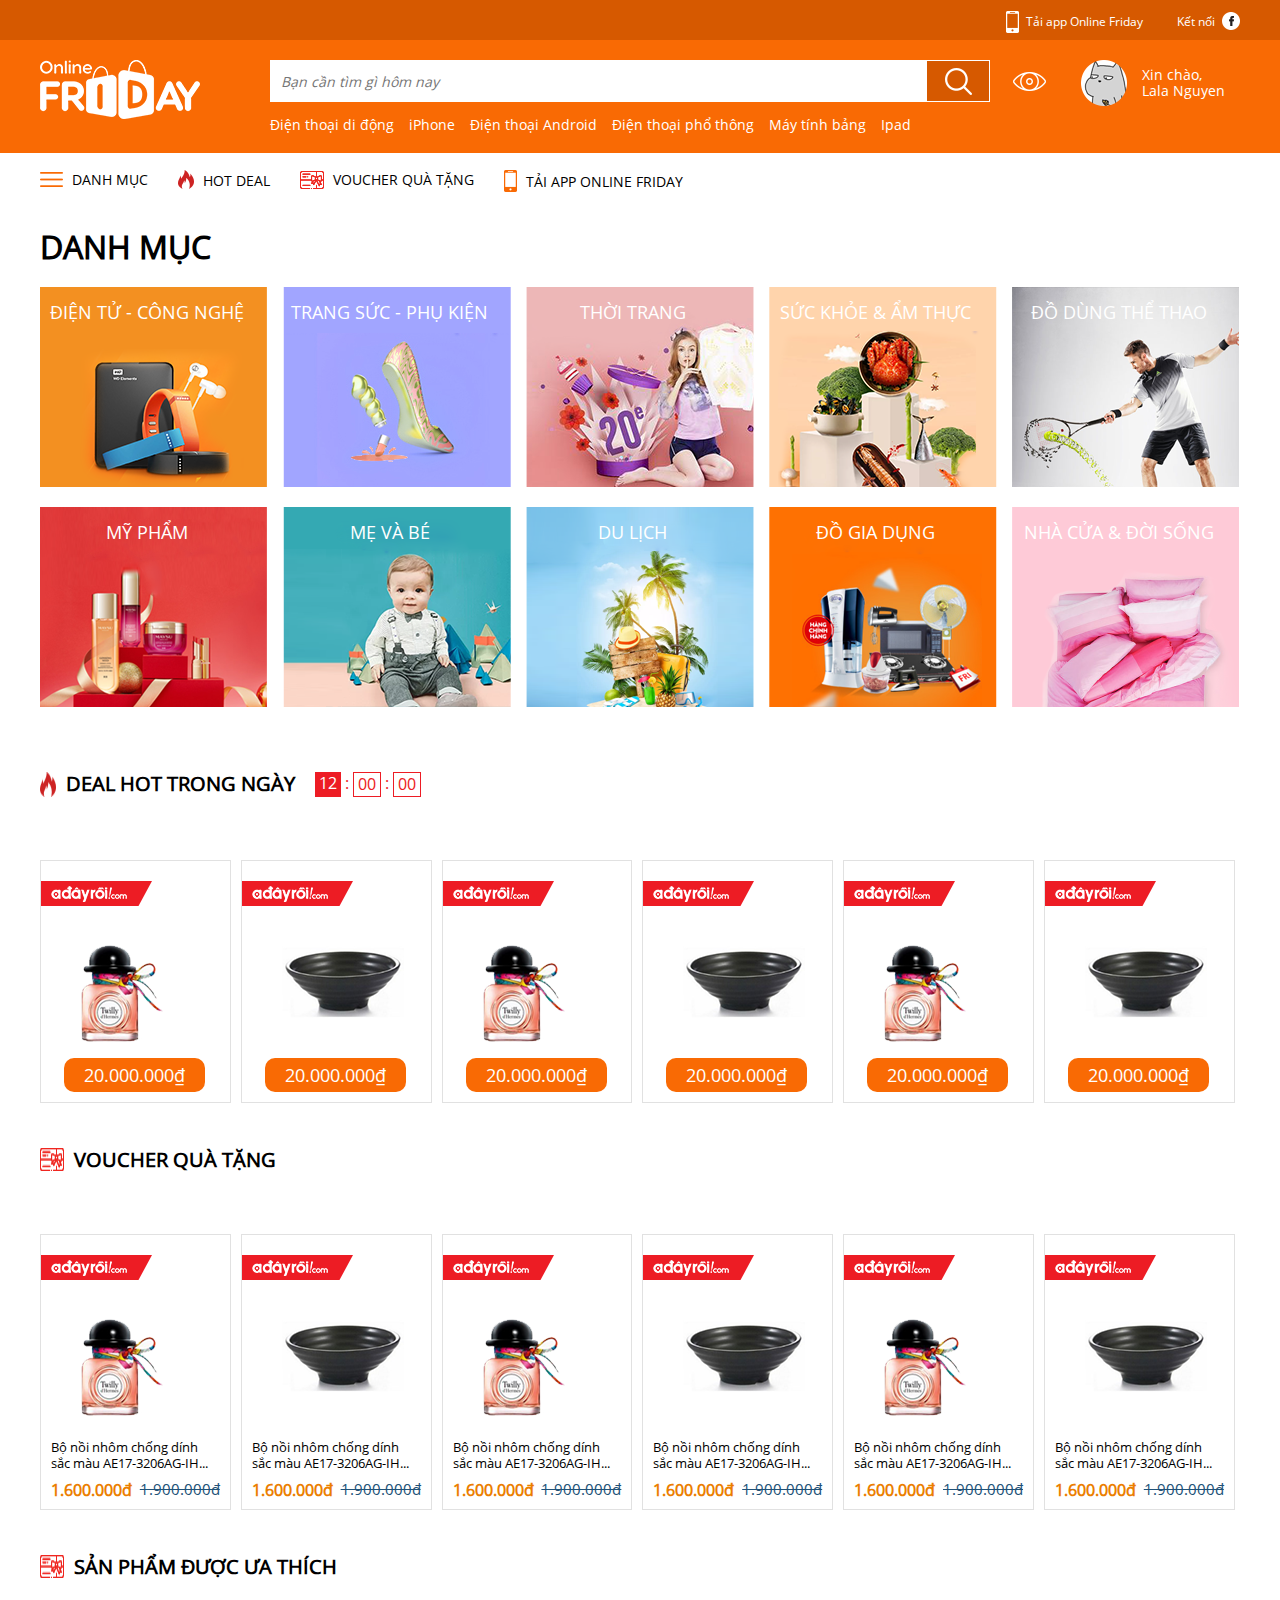
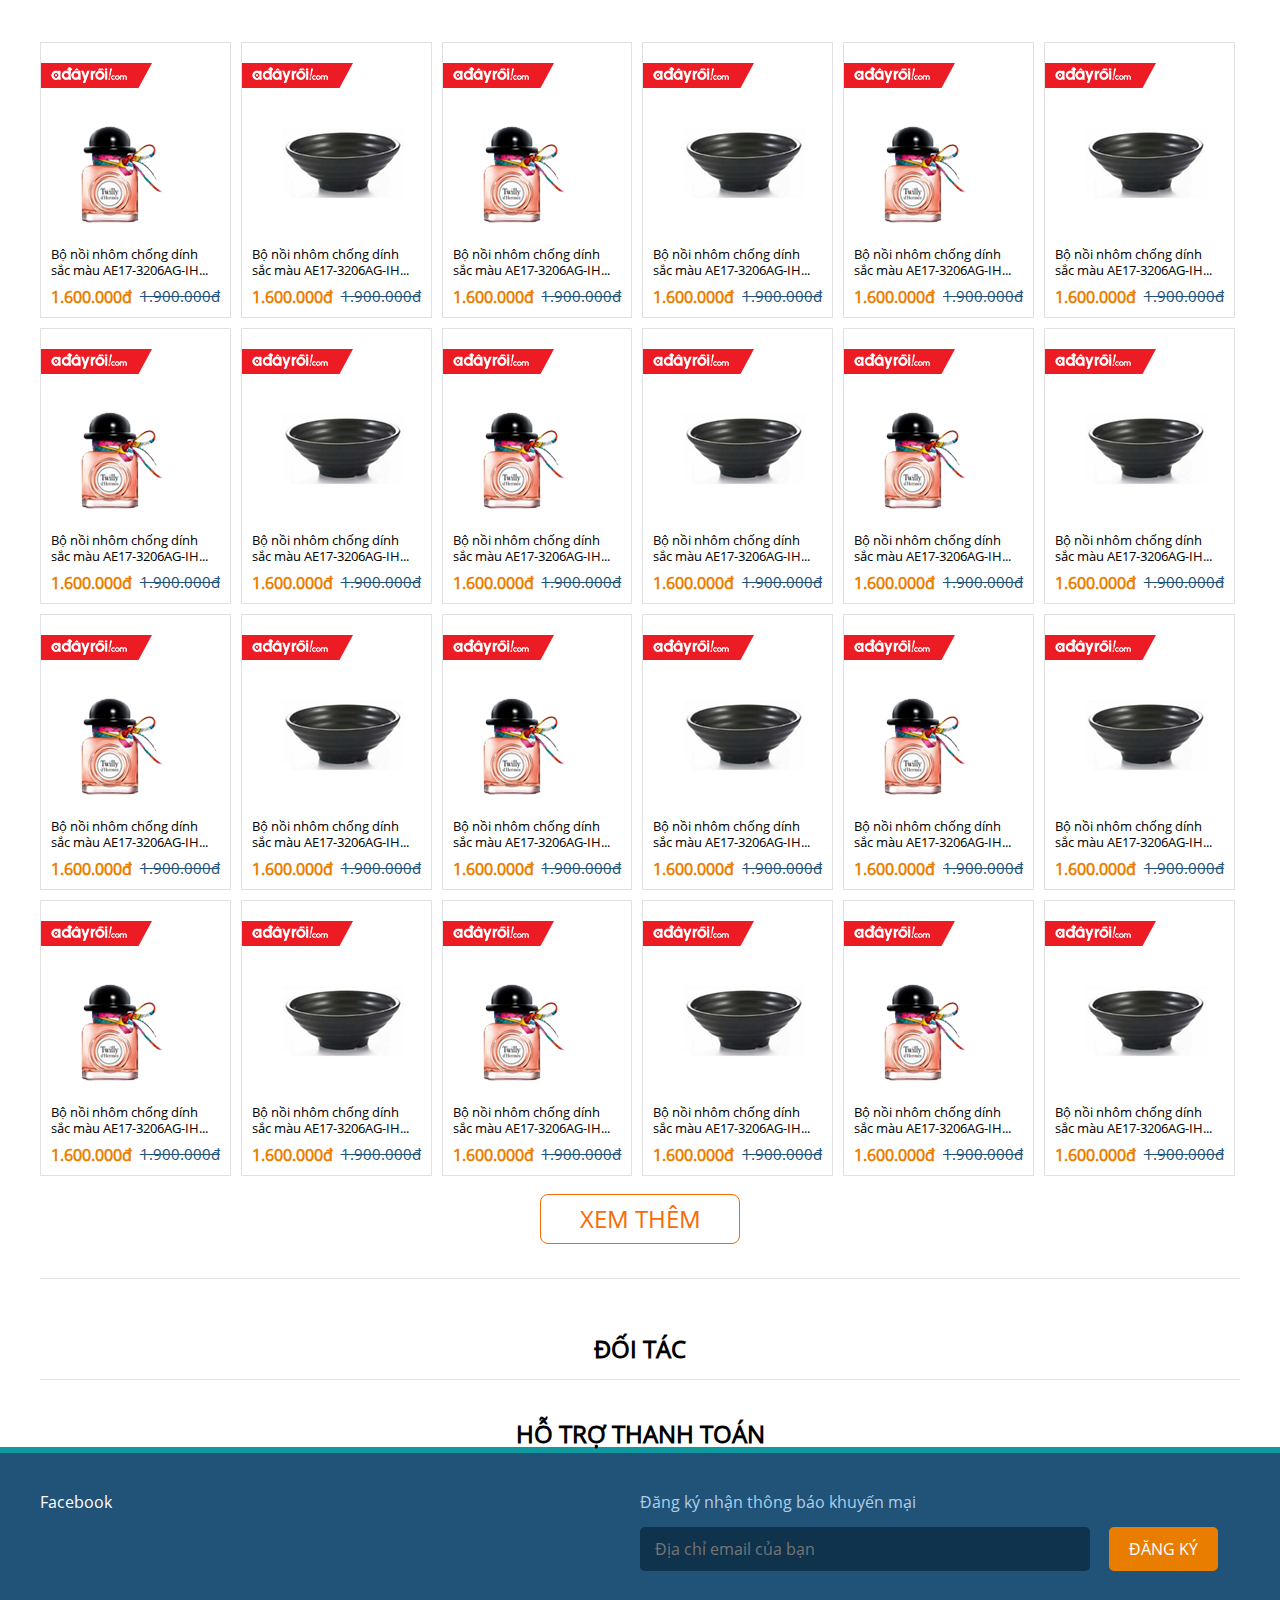
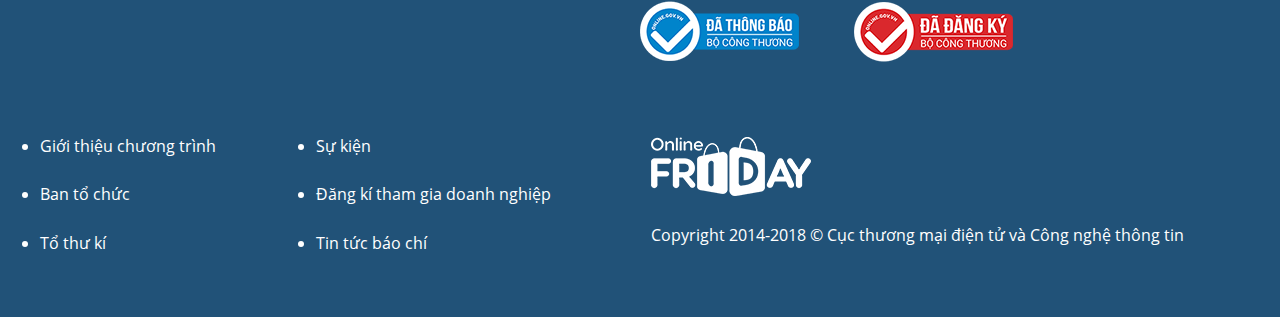
==== commit 00eaa7af: "fix: reponsive index.html" ====
--- a/index.html
+++ b/index.html
@@ -145,65 +145,67 @@
 	<div id="content" class="wrap_content">
 		<div class="danh-muc clearfix">
 			<h1>DANH MỤC</h1>
-			<div class="category dientu-congnghe">
-				<a href="#">
-					<p>ĐIỆN TỬ - CÔNG NGHỆ</p>
-					<img src="images/dien-tu-cong-nghe.png">
-				</a>
-			</div>
-			<div class="category trangsuc-phukien">
-				<a href="#">
-					<p>TRANG SỨC - PHỤ KIỆN</p>
-					<img src="images/trang-suc-phu-kien.png">
-				</a>
-			</div>
-			<div class="category thoi-trang">
-				<a href="#">
-					<p>THỜI TRANG</p>
-					<img src="images/thoi-trang.png">
-				</a>
-			</div>
-			<div class="category suckhoe-amthuc">
-				<a href="#">
-					<p>SỨC KHỎE & ẨM THỰC</p>
-					<img src="images/suc-khoe-am-thuc.png">
-				</a>
-			</div>
-			<div class="category thethao">
-				<a href="#">
-					<p>ĐỒ DÙNG THỂ THAO</p>
-					<img src="images/the-thao.png">
-				</a>
-			</div>
-			<div class="category mypham">
-				<a href="#">
-					<p>MỸ PHẨM</p>
-					<img src="images/my-pham.png">
-				</a>
-			</div>
-			<div class="category me-va-be">
-				<a href="#">
-					<p>MẸ VÀ BÉ</p>
-					<img src="images/me-va-be.png">
-				</a>
-			</div>
-			<div class="category dulich">
-				<a href="#">
-					<p>DU LỊCH</p>
-					<img src="images/du-lich.png">
-				</a>
-			</div>
-			<div class="category do-gia-dung">
-				<a href="#">
-					<p>ĐỒ GIA DỤNG</p>
-					<img src="images/do-gia-dung.png">
-				</a>
-			</div>
-			<div class="category nhacua-doisong">
-				<a href="#">
-					<p>NHÀ CỬA & ĐỜI SỐNG</p>
-					<img src="images/Layer-10.png">
-				</a>
+			<div class="category_box">
+		 		<div class="category dientu-congnghe">
+					<a href="#">
+						<p>ĐIỆN TỬ - CÔNG NGHỆ</p>
+						<img src="images/dien-tu-cong-nghe.png">
+					</a>
+				</div>
+				<div class="category trangsuc-phukien">
+					<a href="#">
+						<p>TRANG SỨC - PHỤ KIỆN</p>
+						<img src="images/trang-suc-phu-kien.png">
+					</a>
+				</div>
+				<div class="category thoi-trang">
+					<a href="#">
+						<p>THỜI TRANG</p>
+						<img src="images/thoi-trang.png">
+					</a>
+				</div>
+				<div class="category suckhoe-amthuc">
+					<a href="#">
+						<p>SỨC KHỎE & ẨM THỰC</p>
+						<img src="images/suc-khoe-am-thuc.png">
+					</a>
+				</div>
+				<div class="category thethao">
+					<a href="#">
+						<p>ĐỒ DÙNG THỂ THAO</p>
+						<img src="images/the-thao.png">
+					</a>
+				</div>
+				<div class="category mypham">
+					<a href="#">
+						<p>MỸ PHẨM</p>
+						<img src="images/my-pham.png">
+					</a>
+				</div>
+				<div class="category me-va-be">
+					<a href="#">
+						<p>MẸ VÀ BÉ</p>
+						<img src="images/me-va-be.png">
+					</a>
+				</div>
+				<div class="category dulich">
+					<a href="#">
+						<p>DU LỊCH</p>
+						<img src="images/du-lich.png">
+					</a>
+				</div>
+				<div class="category do-gia-dung">
+					<a href="#">
+						<p>ĐỒ GIA DỤNG</p>
+						<img src="images/do-gia-dung.png">
+					</a>
+				</div>
+				<div class="category nhacua-doisong">
+					<a href="#">
+						<p>NHÀ CỬA & ĐỜI SỐNG</p>
+						<img src="images/Layer-10.png">
+					</a>
+				</div>
 			</div>
 		</div>
 
--- a/css/style.css
+++ b/css/style.css
@@ -148,18 +148,22 @@
 }
 .danh-muc{
 }
+.category_box {
+    display: grid;
+    grid-template-columns: 19% 19% 19% 19% 19%;
+    justify-content: space-between;
+}
 .category {
-	width: 20%;
-	padding-right: 15px;
-	float: left;
-	background-repeat: no-repeat;
+	margin-bottom: 20px;
 }
 .category p {
-	position: relative;
-    top: 40px;
+    position: absolute;
     text-align: center;
     color: #fff;
-    font-size: 18px
+    font-size: 18px;
+    width: calc(19% - 30px);
+    display: block;
+    margin-top: 15px;
 }
 .category:hover {
 	opacity: 0.8;
@@ -649,8 +653,11 @@
 	.popularly ul {
 		font-size: 13px
 	}
-	.category {
-		width: 25%;
+	.category_box {
+	    grid-template-columns: 25% 25% 25% 25%;
+	}
+	.category p {
+		width: calc(25% - 30px);
 	}
 	.san-pham {
 		width: 15.8%;
@@ -689,8 +696,11 @@
 	#search {
 		width: 69%
 	}
-	.category {
-		width: 33%;
+	.category_box {
+	    grid-template-columns: 33% 33% 33%;
+	}
+	.category p {
+		width: calc(33% - 30px);
 	}
 	.email {
 		width: 67%;
@@ -723,4 +733,124 @@
 	.deal-hot-danh-sach a {
 	    float: left;
 	}
+}
+@media only screen and (max-width: 425px) {
+	.wrap_content{
+		width: 90%;
+		padding:0; 
+	}
+	.header-top {
+		text-align: center;
+	}
+	.header-top .fl-right {
+		float: none;
+	}
+	#search {
+		width: 100%
+	}
+	.notification {
+		float: none;
+	}
+	.logo {
+		width: 40%;
+		margin: 0 10px 10px 0;
+	}
+	.logo img {
+		width: 100%
+	}
+	.header-mid .fl-right {
+		float: right;
+	}
+	.header-mid {
+		padding-bottom: 0;
+	}
+	.user {
+	    display: inline-flex;
+	    position: relative;
+	    bottom: 155px;
+	    width: 40%;
+	}
+	.menu ul {
+	    display: block;
+	}
+	.menu li {
+	    font-size: 16px;
+	    margin: 10px 0;
+	}
+	.wrap-slide {
+	    margin-left: 10%;
+	}
+	.wrap-slide .text-slide {
+		font-size: 40px;
+	}
+	.text-user {
+	    padding: 0px 4px;
+	}
+	.category_box {
+	    grid-template-columns: 49% 49%;
+	}
+	.category p {
+		width: calc(49% - 20px);
+	}
+	.category img {
+		width: 100%;
+	}
+	#footer {
+		padding-bottom: 20px
+	}
+	.footer-1, .footer-2 {
+	    width: 100%;
+	    margin-bottom: 20px;
+	}
+	.stamp {
+	    margin-bottom:0;
+	}
+	.stamp img {
+		width: 100%;
+	}
+	.menu-footer {
+	    margin-left: 0px;
+	}
+	.menu-footer li {
+	    padding: 5px 0;
+	}
+	.email {
+		width: 60%
+	}
+	.item-favourite {
+	    width: 100%;
+	}
+	.san-pham {
+	    width: 45%;
+	    margin: 8px;
+	}
+	.hinh-anh {
+	    height: 144px;
+	}
+	.chi-tiet-san-pham p {
+	    margin-bottom: 0px;
+	}
+}
+@media only screen and (max-width: 320px) {
+	.user {
+		bottom: 170px
+	}
+	.category_box {
+	    grid-template-columns: 99%;
+	}
+	.category p {
+		width: calc(99% - 30px);
+	}
+	.deal-hot-trong-ngay h2 {
+	    font-size: 13px;
+	}
+	.san-pham {
+	    margin: 7px;
+	}
+	.hinh-anh img {
+	    left: 0;
+	}
+	.san-pham span {
+	    padding: 5px;
+	}
 }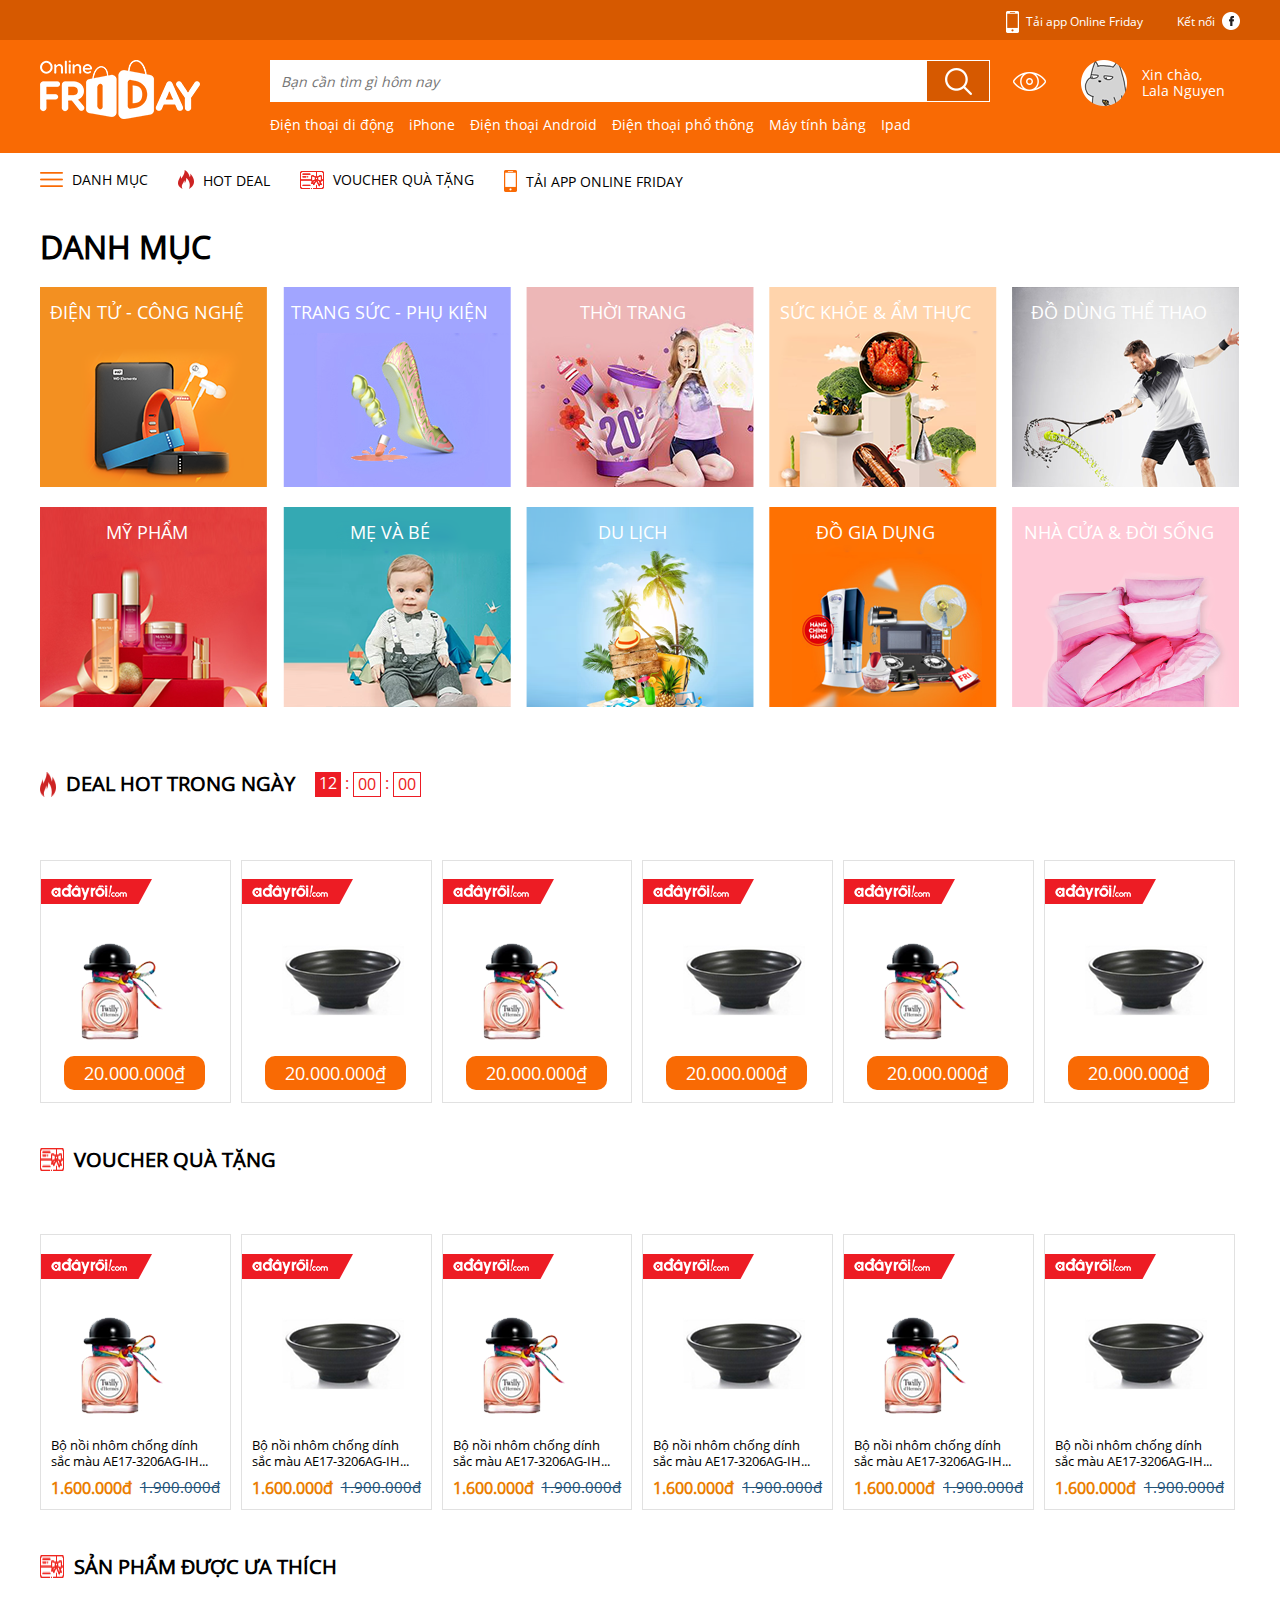
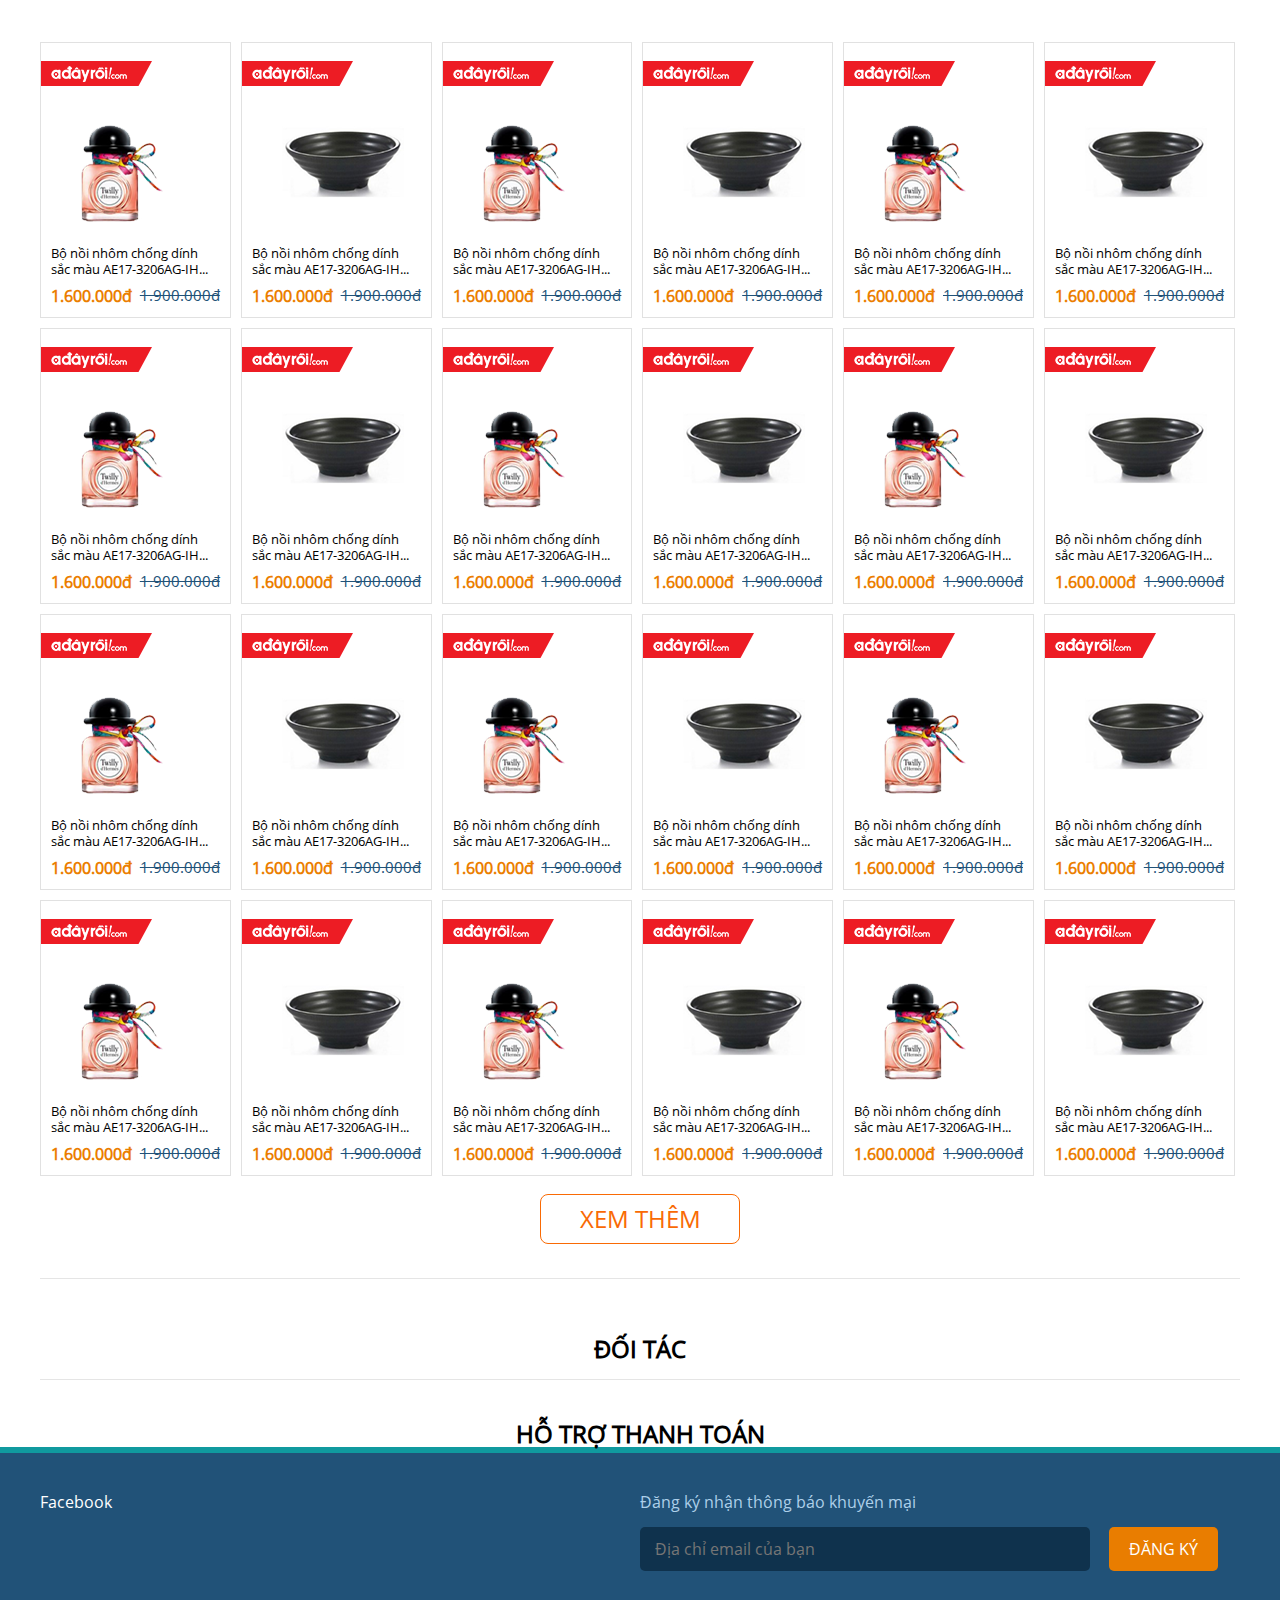
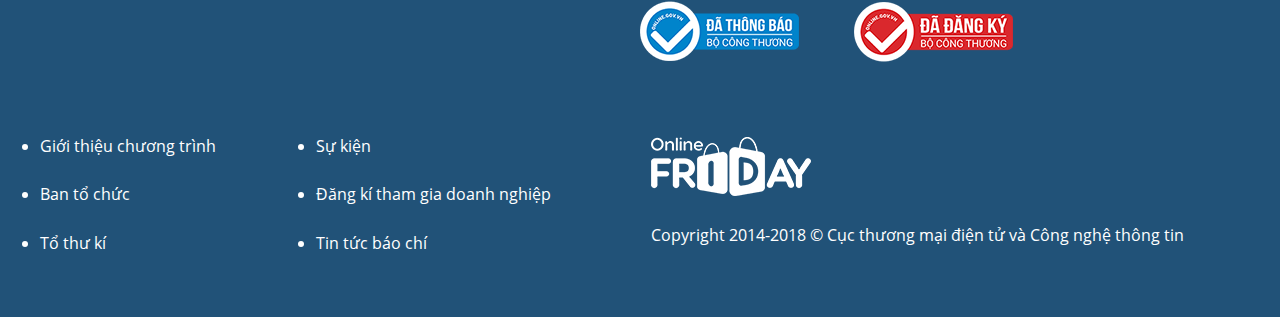
==== commit 1d76ab40: "fix: reponsive complete index.html" ====
--- a/index.html
+++ b/index.html
@@ -254,7 +254,7 @@
 			</div>
 			<div class="deal-hot-danh-sach clearfix">
 				<div id="san-pham-1" class="san-pham deal">
-					<a href="detail-product.html" style="padding: 0">
+					<a href="detail-product.html">
 						<div class="a-day-roi">
 							<img src="images/Rectangle4.png">
 							<img id="adayroi-logo" src="images/adayroi.png">
@@ -266,7 +266,7 @@
 					</a>
 				</div>
 				<div id="san-pham-2" class="san-pham deal">
-					<a href="detail-product.html" style="padding: 0">
+					<a href="detail-product.html">
 						<div class="a-day-roi">
 							<img src="images/Rectangle4.png">
 							<img id="adayroi-logo" src="images/adayroi.png">
@@ -278,7 +278,7 @@
 					</a>
 				</div>
 				<div id="san-pham-3" class="san-pham deal">
-					<a href="detail-product.html" style="padding: 0">
+					<a href="detail-product.html">
 						<div class="a-day-roi">
 							<img src="images/Rectangle4.png">
 							<img id="adayroi-logo" src="images/adayroi.png">
@@ -290,7 +290,7 @@
 					</a>
 				</div>
 				<div id="san-pham-4" class="san-pham deal">
-					<a href="detail-product.html" style="padding: 0">
+					<a href="detail-product.html">
 						<div class="a-day-roi">
 							<img src="images/Rectangle4.png">
 							<img id="adayroi-logo" src="images/adayroi.png">
@@ -302,7 +302,7 @@
 					</a>
 				</div>
 				<div id="san-pham-5" class="san-pham deal">
-					<a href="detail-product.html" style="padding: 0">
+					<a href="detail-product.html">
 						<div class="a-day-roi">
 							<img src="images/Rectangle4.png">
 							<img id="adayroi-logo" src="images/adayroi.png">
@@ -314,7 +314,7 @@
 					</a>
 				</div>
 				<div id="san-pham-6" class="san-pham deal">
-					<a href="detail-product.html" style="padding: 0">
+					<a href="detail-product.html">
 						<div class="a-day-roi">
 							<img src="images/Rectangle4.png">
 							<img id="adayroi-logo" src="images/adayroi.png">
@@ -364,102 +364,114 @@
 					</a>
 				</div>
 			</div>
-			<div class="deal-hot-danh-sach clearfix">
+			<div id="deal-hot-trong-ngay" class="deal-hot-danh-sach clearfix">
 				<div id="voucher-1" class="san-pham vou">
-					<div class="a-day-roi">
-						<img src="images/Rectangle4.png">
-						<img id="adayroi-logo" src="images/adayroi.png">
-					</div>
-					<div class="hinh-anh">
-						<img src="images/Layer-4.png">
-					</div>
-					<div class="chi-tiet-san-pham">
-						<p>Bộ nồi nhôm chống dính sắc màu AE17-3206AG-IH...</p>
-						<span>
-							<h5>1.600.000đ</h5>
-							<del>1.900.000đ</del>
-						</span>
-					</div>
+					<a href="#">
+						<div class="a-day-roi">
+							<img src="images/Rectangle4.png">
+							<img id="adayroi-logo" src="images/adayroi.png">
+						</div>
+						<div class="hinh-anh">
+							<img src="images/Layer-4.png">
+						</div>
+						<div class="chi-tiet-san-pham">
+							<p>Bộ nồi nhôm chống dính sắc màu AE17-3206AG-IH...</p>
+							<span>
+								<h5>1.600.000đ</h5>
+								<del>1.900.000đ</del>
+							</span>
+						</div>
+					</a>
 				</div>
 				<div id="voucher-2" class="san-pham vou">
-					<div class="a-day-roi">
-						<img src="images/Rectangle4.png">
-						<img id="adayroi-logo" src="images/adayroi.png">
-					</div>
-					<div class="hinh-anh">
-						<img src="images/Layer-5-copy-4.png">
-					</div>
-					<div class="chi-tiet-san-pham">
-						<p>Bộ nồi nhôm chống dính sắc màu AE17-3206AG-IH...</p>
-						<span>
-							<h5>1.600.000đ</h5>
-							<del>1.900.000đ</del>
-						</span>
-					</div>
+					<a href="#">
+						<div class="a-day-roi">
+							<img src="images/Rectangle4.png">
+							<img id="adayroi-logo" src="images/adayroi.png">
+						</div>
+						<div class="hinh-anh">
+							<img src="images/Layer-5-copy-4.png">
+						</div>
+						<div class="chi-tiet-san-pham">
+							<p>Bộ nồi nhôm chống dính sắc màu AE17-3206AG-IH...</p>
+							<span>
+								<h5>1.600.000đ</h5>
+								<del>1.900.000đ</del>
+							</span>
+						</div>
+					</a>
 				</div>
 				<div id="voucher-3" class="san-pham vou">
-					<div class="a-day-roi">
-						<img src="images/Rectangle4.png">
-						<img id="adayroi-logo" src="images/adayroi.png">
-					</div>
-					<div class="hinh-anh">
-						<img src="images/Layer-4.png">
-					</div>
-					<div class="chi-tiet-san-pham">
-						<p>Bộ nồi nhôm chống dính sắc màu AE17-3206AG-IH...</p>
-						<span>
-							<h5>1.600.000đ</h5>
-							<del>1.900.000đ</del>
-						</span>
-					</div>
+					<a href="#">
+						<div class="a-day-roi">
+							<img src="images/Rectangle4.png">
+							<img id="adayroi-logo" src="images/adayroi.png">
+						</div>
+						<div class="hinh-anh">
+							<img src="images/Layer-4.png">
+						</div>
+						<div class="chi-tiet-san-pham">
+							<p>Bộ nồi nhôm chống dính sắc màu AE17-3206AG-IH...</p>
+							<span>
+								<h5>1.600.000đ</h5>
+								<del>1.900.000đ</del>
+							</span>
+						</div>
+					</a>
 				</div>
 				<div id="voucher-4" class="san-pham vou">
-					<div class="a-day-roi">
-						<img src="images/Rectangle4.png">
-						<img id="adayroi-logo" src="images/adayroi.png">
-					</div>
-					<div class="hinh-anh">
-						<img src="images/Layer-5-copy-4.png">
-					</div>
-					<div class="chi-tiet-san-pham">
-						<p>Bộ nồi nhôm chống dính sắc màu AE17-3206AG-IH...</p>
-						<span>
-							<h5>1.600.000đ</h5>
-							<del>1.900.000đ</del>
-						</span>
-					</div>
+					<a href="#">
+						<div class="a-day-roi">
+							<img src="images/Rectangle4.png">
+							<img id="adayroi-logo" src="images/adayroi.png">
+						</div>
+						<div class="hinh-anh">
+							<img src="images/Layer-5-copy-4.png">
+						</div>
+						<div class="chi-tiet-san-pham">
+							<p>Bộ nồi nhôm chống dính sắc màu AE17-3206AG-IH...</p>
+							<span>
+								<h5>1.600.000đ</h5>
+								<del>1.900.000đ</del>
+							</span>
+						</div>
+					</a>
 				</div>
 				<div id="voucher-5" class="san-pham vou">
-					<div class="a-day-roi">
-						<img src="images/Rectangle4.png">
-						<img id="adayroi-logo" src="images/adayroi.png">
-					</div>
-					<div class="hinh-anh">
-						<img src="images/Layer-4.png">
-					</div>
-					<div class="chi-tiet-san-pham">
-						<p>Bộ nồi nhôm chống dính sắc màu AE17-3206AG-IH...</p>
-						<span>
-							<h5>1.600.000đ</h5>
-							<del>1.900.000đ</del>
-						</span>
-					</div>
+					<a href="#">
+						<div class="a-day-roi">
+							<img src="images/Rectangle4.png">
+							<img id="adayroi-logo" src="images/adayroi.png">
+						</div>
+						<div class="hinh-anh">
+							<img src="images/Layer-4.png">
+						</div>
+						<div class="chi-tiet-san-pham">
+							<p>Bộ nồi nhôm chống dính sắc màu AE17-3206AG-IH...</p>
+							<span>
+								<h5>1.600.000đ</h5>
+								<del>1.900.000đ</del>
+							</span>
+						</div>
+					</a>
 				</div>
 				<div id="voucher-6" class="san-pham vou">
-					<div class="a-day-roi">
-						<img src="images/Rectangle4.png">
-						<img id="adayroi-logo" src="images/adayroi.png">
-					</div>
-					<div class="hinh-anh">
-						<img src="images/Layer-5-copy-4.png">
-					</div>
-					<div class="chi-tiet-san-pham">
-						<p>Bộ nồi nhôm chống dính sắc màu AE17-3206AG-IH...</p>
-						<span>
-							<h5>1.600.000đ</h5>
-							<del>1.900.000đ</del>
-						</span>
-					</div>
+					<a href="#">
+						<div class="a-day-roi">
+							<img src="images/Rectangle4.png">
+							<img id="adayroi-logo" src="images/adayroi.png">
+						</div>
+						<div class="hinh-anh">
+							<img src="images/Layer-5-copy-4.png">
+						</div>
+						<div class="chi-tiet-san-pham">
+							<p>Bộ nồi nhôm chống dính sắc màu AE17-3206AG-IH...</p>
+							<span>
+								<h5>1.600.000đ</h5>
+								<del>1.900.000đ</del>
+							</span>
+						</div>
+					</a>
 				</div>
 			</div>
 		</div>
@@ -503,388 +515,436 @@
 			
 			<div class="deal-hot-danh-sach clearfix">
 				<div id="voucher-1" class="san-pham vou">
-					<div class="a-day-roi">
-						<img src="images/Rectangle4.png">
-						<img id="adayroi-logo" src="images/adayroi.png">
-					</div>
-					<div class="hinh-anh">
-						<img src="images/Layer-4.png">
-					</div>
-					<div class="chi-tiet-san-pham">
-						<p>Bộ nồi nhôm chống dính sắc màu AE17-3206AG-IH...</p>
-						<span>
-							<h5>1.600.000đ</h5>
-							<del>1.900.000đ</del>
-						</span>
-					</div>
+					<a href="#">
+						<div class="a-day-roi">
+							<img src="images/Rectangle4.png">
+							<img id="adayroi-logo" src="images/adayroi.png">
+						</div>
+						<div class="hinh-anh">
+							<img src="images/Layer-4.png">
+						</div>
+						<div class="chi-tiet-san-pham">
+							<p>Bộ nồi nhôm chống dính sắc màu AE17-3206AG-IH...</p>
+							<span>
+								<h5>1.600.000đ</h5>
+								<del>1.900.000đ</del>
+							</span>
+						</div>
+					</a>
 				</div>
 				<div id="voucher-2" class="san-pham vou">
-					<div class="a-day-roi">
-						<img src="images/Rectangle4.png">
-						<img id="adayroi-logo" src="images/adayroi.png">
-					</div>
-					<div class="hinh-anh">
-						<img src="images/Layer-5-copy-4.png">
-					</div>
-					<div class="chi-tiet-san-pham">
-						<p>Bộ nồi nhôm chống dính sắc màu AE17-3206AG-IH...</p>
-						<span>
-							<h5>1.600.000đ</h5>
-							<del>1.900.000đ</del>
-						</span>
-					</div>
+					<a href="#">
+						<div class="a-day-roi">
+							<img src="images/Rectangle4.png">
+							<img id="adayroi-logo" src="images/adayroi.png">
+						</div>
+						<div class="hinh-anh">
+							<img src="images/Layer-5-copy-4.png">
+						</div>
+						<div class="chi-tiet-san-pham">
+							<p>Bộ nồi nhôm chống dính sắc màu AE17-3206AG-IH...</p>
+							<span>
+								<h5>1.600.000đ</h5>
+								<del>1.900.000đ</del>
+							</span>
+						</div>
+					</a>
 				</div>
 				<div id="voucher-3" class="san-pham vou">
-					<div class="a-day-roi">
-						<img src="images/Rectangle4.png">
-						<img id="adayroi-logo" src="images/adayroi.png">
-					</div>
-					<div class="hinh-anh">
-						<img src="images/Layer-4.png">
-					</div>
-					<div class="chi-tiet-san-pham">
-						<p>Bộ nồi nhôm chống dính sắc màu AE17-3206AG-IH...</p>
-						<span>
-							<h5>1.600.000đ</h5>
-							<del>1.900.000đ</del>
-						</span>
-					</div>
+					<a href="#">
+						<div class="a-day-roi">
+							<img src="images/Rectangle4.png">
+							<img id="adayroi-logo" src="images/adayroi.png">
+						</div>
+						<div class="hinh-anh">
+							<img src="images/Layer-4.png">
+						</div>
+						<div class="chi-tiet-san-pham">
+							<p>Bộ nồi nhôm chống dính sắc màu AE17-3206AG-IH...</p>
+							<span>
+								<h5>1.600.000đ</h5>
+								<del>1.900.000đ</del>
+							</span>
+						</div>
+					</a>
 				</div>
 				<div id="voucher-4" class="san-pham vou">
-					<div class="a-day-roi">
-						<img src="images/Rectangle4.png">
-						<img id="adayroi-logo" src="images/adayroi.png">
-					</div>
-					<div class="hinh-anh">
-						<img src="images/Layer-5-copy-4.png">
-					</div>
-					<div class="chi-tiet-san-pham">
-						<p>Bộ nồi nhôm chống dính sắc màu AE17-3206AG-IH...</p>
-						<span>
-							<h5>1.600.000đ</h5>
-							<del>1.900.000đ</del>
-						</span>
-					</div>
+					<a href="#">
+						<div class="a-day-roi">
+							<img src="images/Rectangle4.png">
+							<img id="adayroi-logo" src="images/adayroi.png">
+						</div>
+						<div class="hinh-anh">
+							<img src="images/Layer-5-copy-4.png">
+						</div>
+						<div class="chi-tiet-san-pham">
+							<p>Bộ nồi nhôm chống dính sắc màu AE17-3206AG-IH...</p>
+							<span>
+								<h5>1.600.000đ</h5>
+								<del>1.900.000đ</del>
+							</span>
+						</div>
+					</a>
 				</div>
 				<div id="voucher-5" class="san-pham vou">
-					<div class="a-day-roi">
-						<img src="images/Rectangle4.png">
-						<img id="adayroi-logo" src="images/adayroi.png">
-					</div>
-					<div class="hinh-anh">
-						<img src="images/Layer-4.png">
-					</div>
-					<div class="chi-tiet-san-pham">
-						<p>Bộ nồi nhôm chống dính sắc màu AE17-3206AG-IH...</p>
-						<span>
-							<h5>1.600.000đ</h5>
-							<del>1.900.000đ</del>
-						</span>
-					</div>
+					<a href="#">
+						<div class="a-day-roi">
+							<img src="images/Rectangle4.png">
+							<img id="adayroi-logo" src="images/adayroi.png">
+						</div>
+						<div class="hinh-anh">
+							<img src="images/Layer-4.png">
+						</div>
+						<div class="chi-tiet-san-pham">
+							<p>Bộ nồi nhôm chống dính sắc màu AE17-3206AG-IH...</p>
+							<span>
+								<h5>1.600.000đ</h5>
+								<del>1.900.000đ</del>
+							</span>
+						</div>
+					</a>
 				</div>
 				<div id="voucher-6" class="san-pham vou">
-					<div class="a-day-roi">
-						<img src="images/Rectangle4.png">
-						<img id="adayroi-logo" src="images/adayroi.png">
-					</div>
-					<div class="hinh-anh">
-						<img src="images/Layer-5-copy-4.png">
-					</div>
-					<div class="chi-tiet-san-pham">
-						<p>Bộ nồi nhôm chống dính sắc màu AE17-3206AG-IH...</p>
-						<span>
-							<h5>1.600.000đ</h5>
-							<del>1.900.000đ</del>
-						</span>
-					</div>
+					<a href="#">
+						<div class="a-day-roi">
+							<img src="images/Rectangle4.png">
+							<img id="adayroi-logo" src="images/adayroi.png">
+						</div>
+						<div class="hinh-anh">
+							<img src="images/Layer-5-copy-4.png">
+						</div>
+						<div class="chi-tiet-san-pham">
+							<p>Bộ nồi nhôm chống dính sắc màu AE17-3206AG-IH...</p>
+							<span>
+								<h5>1.600.000đ</h5>
+								<del>1.900.000đ</del>
+							</span>
+						</div>
+					</a>
 				</div>
 				<div id="voucher-7" class="san-pham vou">
-					<div class="a-day-roi">
-						<img src="images/Rectangle4.png">
-						<img id="adayroi-logo" src="images/adayroi.png">
-					</div>
-					<div class="hinh-anh">
-						<img src="images/Layer-4.png">
-					</div>
-					<div class="chi-tiet-san-pham">
-						<p>Bộ nồi nhôm chống dính sắc màu AE17-3206AG-IH...</p>
-						<span>
-							<h5>1.600.000đ</h5>
-							<del>1.900.000đ</del>
-						</span>
-					</div>
+					<a href="#">
+						<div class="a-day-roi">
+							<img src="images/Rectangle4.png">
+							<img id="adayroi-logo" src="images/adayroi.png">
+						</div>
+						<div class="hinh-anh">
+							<img src="images/Layer-4.png">
+						</div>
+						<div class="chi-tiet-san-pham">
+							<p>Bộ nồi nhôm chống dính sắc màu AE17-3206AG-IH...</p>
+							<span>
+								<h5>1.600.000đ</h5>
+								<del>1.900.000đ</del>
+							</span>
+						</div>
+					</a>
 				</div>
 				<div id="voucher-8" class="san-pham vou">
-					<div class="a-day-roi">
-						<img src="images/Rectangle4.png">
-						<img id="adayroi-logo" src="images/adayroi.png">
-					</div>
-					<div class="hinh-anh">
-						<img src="images/Layer-5-copy-4.png">
-					</div>
-					<div class="chi-tiet-san-pham">
-						<p>Bộ nồi nhôm chống dính sắc màu AE17-3206AG-IH...</p>
-						<span>
-							<h5>1.600.000đ</h5>
-							<del>1.900.000đ</del>
-						</span>
-					</div>
+					<a href="#">
+						<div class="a-day-roi">
+							<img src="images/Rectangle4.png">
+							<img id="adayroi-logo" src="images/adayroi.png">
+						</div>
+						<div class="hinh-anh">
+							<img src="images/Layer-5-copy-4.png">
+						</div>
+						<div class="chi-tiet-san-pham">
+							<p>Bộ nồi nhôm chống dính sắc màu AE17-3206AG-IH...</p>
+							<span>
+								<h5>1.600.000đ</h5>
+								<del>1.900.000đ</del>
+							</span>
+						</div>
+					</a>
 				</div>
 				<div id="voucher-9" class="san-pham vou">
-					<div class="a-day-roi">
-						<img src="images/Rectangle4.png">
-						<img id="adayroi-logo" src="images/adayroi.png">
-					</div>
-					<div class="hinh-anh">
-						<img src="images/Layer-4.png">
-					</div>
-					<div class="chi-tiet-san-pham">
-						<p>Bộ nồi nhôm chống dính sắc màu AE17-3206AG-IH...</p>
-						<span>
-							<h5>1.600.000đ</h5>
-							<del>1.900.000đ</del>
-						</span>
-					</div>
+					<a href="#">
+						<div class="a-day-roi">
+							<img src="images/Rectangle4.png">
+							<img id="adayroi-logo" src="images/adayroi.png">
+						</div>
+						<div class="hinh-anh">
+							<img src="images/Layer-4.png">
+						</div>
+						<div class="chi-tiet-san-pham">
+							<p>Bộ nồi nhôm chống dính sắc màu AE17-3206AG-IH...</p>
+							<span>
+								<h5>1.600.000đ</h5>
+								<del>1.900.000đ</del>
+							</span>
+						</div>
+					</a>
 				</div>
 				<div id="voucher-10" class="san-pham vou">
-					<div class="a-day-roi">
-						<img src="images/Rectangle4.png">
-						<img id="adayroi-logo" src="images/adayroi.png">
-					</div>
-					<div class="hinh-anh">
-						<img src="images/Layer-5-copy-4.png">
-					</div>
-					<div class="chi-tiet-san-pham">
-						<p>Bộ nồi nhôm chống dính sắc màu AE17-3206AG-IH...</p>
-						<span>
-							<h5>1.600.000đ</h5>
-							<del>1.900.000đ</del>
-						</span>
-					</div>
+					<a href="#">
+						<div class="a-day-roi">
+							<img src="images/Rectangle4.png">
+							<img id="adayroi-logo" src="images/adayroi.png">
+						</div>
+						<div class="hinh-anh">
+							<img src="images/Layer-5-copy-4.png">
+						</div>
+						<div class="chi-tiet-san-pham">
+							<p>Bộ nồi nhôm chống dính sắc màu AE17-3206AG-IH...</p>
+							<span>
+								<h5>1.600.000đ</h5>
+								<del>1.900.000đ</del>
+							</span>
+						</div>
+					</a>
 				</div>
 				<div id="voucher-11" class="san-pham vou">
-					<div class="a-day-roi">
-						<img src="images/Rectangle4.png">
-						<img id="adayroi-logo" src="images/adayroi.png">
-					</div>
-					<div class="hinh-anh">
-						<img src="images/Layer-4.png">
-					</div>
-					<div class="chi-tiet-san-pham">
-						<p>Bộ nồi nhôm chống dính sắc màu AE17-3206AG-IH...</p>
-						<span>
-							<h5>1.600.000đ</h5>
-							<del>1.900.000đ</del>
-						</span>
-					</div>
+					<a href="#">
+						<div class="a-day-roi">
+							<img src="images/Rectangle4.png">
+							<img id="adayroi-logo" src="images/adayroi.png">
+						</div>
+						<div class="hinh-anh">
+							<img src="images/Layer-4.png">
+						</div>
+						<div class="chi-tiet-san-pham">
+							<p>Bộ nồi nhôm chống dính sắc màu AE17-3206AG-IH...</p>
+							<span>
+								<h5>1.600.000đ</h5>
+								<del>1.900.000đ</del>
+							</span>
+						</div>
+					</a>
 				</div>
 				<div id="voucher-12" class="san-pham vou">
-					<div class="a-day-roi">
-						<img src="images/Rectangle4.png">
-						<img id="adayroi-logo" src="images/adayroi.png">
-					</div>
-					<div class="hinh-anh">
-						<img src="images/Layer-5-copy-4.png">
-					</div>
-					<div class="chi-tiet-san-pham">
-						<p>Bộ nồi nhôm chống dính sắc màu AE17-3206AG-IH...</p>
-						<span>
-							<h5>1.600.000đ</h5>
-							<del>1.900.000đ</del>
-						</span>
-					</div>
+					<a href="#">
+						<div class="a-day-roi">
+							<img src="images/Rectangle4.png">
+							<img id="adayroi-logo" src="images/adayroi.png">
+						</div>
+						<div class="hinh-anh">
+							<img src="images/Layer-5-copy-4.png">
+						</div>
+						<div class="chi-tiet-san-pham">
+							<p>Bộ nồi nhôm chống dính sắc màu AE17-3206AG-IH...</p>
+							<span>
+								<h5>1.600.000đ</h5>
+								<del>1.900.000đ</del>
+							</span>
+						</div>
+					</a>
 				</div>
 				<div id="voucher-13" class="san-pham vou">
-					<div class="a-day-roi">
-						<img src="images/Rectangle4.png">
-						<img id="adayroi-logo" src="images/adayroi.png">
-					</div>
-					<div class="hinh-anh">
-						<img src="images/Layer-4.png">
-					</div>
-					<div class="chi-tiet-san-pham">
-						<p>Bộ nồi nhôm chống dính sắc màu AE17-3206AG-IH...</p>
-						<span>
-							<h5>1.600.000đ</h5>
-							<del>1.900.000đ</del>
-						</span>
-					</div>
+					<a href="#">
+						<div class="a-day-roi">
+							<img src="images/Rectangle4.png">
+							<img id="adayroi-logo" src="images/adayroi.png">
+						</div>
+						<div class="hinh-anh">
+							<img src="images/Layer-4.png">
+						</div>
+						<div class="chi-tiet-san-pham">
+							<p>Bộ nồi nhôm chống dính sắc màu AE17-3206AG-IH...</p>
+							<span>
+								<h5>1.600.000đ</h5>
+								<del>1.900.000đ</del>
+							</span>
+						</div>
+					</a>
 				</div>
 				<div id="voucher-14" class="san-pham vou">
-					<div class="a-day-roi">
-						<img src="images/Rectangle4.png">
-						<img id="adayroi-logo" src="images/adayroi.png">
-					</div>
-					<div class="hinh-anh">
-						<img src="images/Layer-5-copy-4.png">
-					</div>
-					<div class="chi-tiet-san-pham">
-						<p>Bộ nồi nhôm chống dính sắc màu AE17-3206AG-IH...</p>
-						<span>
-							<h5>1.600.000đ</h5>
-							<del>1.900.000đ</del>
-						</span>
-					</div>
+					<a href="#">
+						<div class="a-day-roi">
+							<img src="images/Rectangle4.png">
+							<img id="adayroi-logo" src="images/adayroi.png">
+						</div>
+						<div class="hinh-anh">
+							<img src="images/Layer-5-copy-4.png">
+						</div>
+						<div class="chi-tiet-san-pham">
+							<p>Bộ nồi nhôm chống dính sắc màu AE17-3206AG-IH...</p>
+							<span>
+								<h5>1.600.000đ</h5>
+								<del>1.900.000đ</del>
+							</span>
+						</div>
+					</a>
 				</div>
 				<div id="voucher-15" class="san-pham vou">
-					<div class="a-day-roi">
-						<img src="images/Rectangle4.png">
-						<img id="adayroi-logo" src="images/adayroi.png">
-					</div>
-					<div class="hinh-anh">
-						<img src="images/Layer-4.png">
-					</div>
-					<div class="chi-tiet-san-pham">
-						<p>Bộ nồi nhôm chống dính sắc màu AE17-3206AG-IH...</p>
-						<span>
-							<h5>1.600.000đ</h5>
-							<del>1.900.000đ</del>
-						</span>
-					</div>
+					<a href="#">
+						<div class="a-day-roi">
+							<img src="images/Rectangle4.png">
+							<img id="adayroi-logo" src="images/adayroi.png">
+						</div>
+						<div class="hinh-anh">
+							<img src="images/Layer-4.png">
+						</div>
+						<div class="chi-tiet-san-pham">
+							<p>Bộ nồi nhôm chống dính sắc màu AE17-3206AG-IH...</p>
+							<span>
+								<h5>1.600.000đ</h5>
+								<del>1.900.000đ</del>
+							</span>
+						</div>
+					</a>
 				</div>
 				<div id="voucher-16" class="san-pham vou">
-					<div class="a-day-roi">
-						<img src="images/Rectangle4.png">
-						<img id="adayroi-logo" src="images/adayroi.png">
-					</div>
-					<div class="hinh-anh">
-						<img src="images/Layer-5-copy-4.png">
-					</div>
-					<div class="chi-tiet-san-pham">
-						<p>Bộ nồi nhôm chống dính sắc màu AE17-3206AG-IH...</p>
-						<span>
-							<h5>1.600.000đ</h5>
-							<del>1.900.000đ</del>
-						</span>
-					</div>
+					<a href="#">
+						<div class="a-day-roi">
+							<img src="images/Rectangle4.png">
+							<img id="adayroi-logo" src="images/adayroi.png">
+						</div>
+						<div class="hinh-anh">
+							<img src="images/Layer-5-copy-4.png">
+						</div>
+						<div class="chi-tiet-san-pham">
+							<p>Bộ nồi nhôm chống dính sắc màu AE17-3206AG-IH...</p>
+							<span>
+								<h5>1.600.000đ</h5>
+								<del>1.900.000đ</del>
+							</span>
+						</div>
+					</a>
 				</div>
 				<div id="voucher-17" class="san-pham vou">
-					<div class="a-day-roi">
-						<img src="images/Rectangle4.png">
-						<img id="adayroi-logo" src="images/adayroi.png">
-					</div>
-					<div class="hinh-anh">
-						<img src="images/Layer-4.png">
-					</div>
-					<div class="chi-tiet-san-pham">
-						<p>Bộ nồi nhôm chống dính sắc màu AE17-3206AG-IH...</p>
-						<span>
-							<h5>1.600.000đ</h5>
-							<del>1.900.000đ</del>
-						</span>
-					</div>
+					<a href="#">
+						<div class="a-day-roi">
+							<img src="images/Rectangle4.png">
+							<img id="adayroi-logo" src="images/adayroi.png">
+						</div>
+						<div class="hinh-anh">
+							<img src="images/Layer-4.png">
+						</div>
+						<div class="chi-tiet-san-pham">
+							<p>Bộ nồi nhôm chống dính sắc màu AE17-3206AG-IH...</p>
+							<span>
+								<h5>1.600.000đ</h5>
+								<del>1.900.000đ</del>
+							</span>
+						</div>
+					</a>
 				</div>
 				<div id="voucher-18" class="san-pham vou">
-					<div class="a-day-roi">
-						<img src="images/Rectangle4.png">
-						<img id="adayroi-logo" src="images/adayroi.png">
-					</div>
-					<div class="hinh-anh">
-						<img src="images/Layer-5-copy-4.png">
-					</div>
-					<div class="chi-tiet-san-pham">
-						<p>Bộ nồi nhôm chống dính sắc màu AE17-3206AG-IH...</p>
-						<span>
-							<h5>1.600.000đ</h5>
-							<del>1.900.000đ</del>
-						</span>
-					</div>
+					<a href="#">
+						<div class="a-day-roi">
+							<img src="images/Rectangle4.png">
+							<img id="adayroi-logo" src="images/adayroi.png">
+						</div>
+						<div class="hinh-anh">
+							<img src="images/Layer-5-copy-4.png">
+						</div>
+						<div class="chi-tiet-san-pham">
+							<p>Bộ nồi nhôm chống dính sắc màu AE17-3206AG-IH...</p>
+							<span>
+								<h5>1.600.000đ</h5>
+								<del>1.900.000đ</del>
+							</span>
+						</div>
+					</a>
 				</div>
 				<div id="voucher-19" class="san-pham vou">
-					<div class="a-day-roi">
-						<img src="images/Rectangle4.png">
-						<img id="adayroi-logo" src="images/adayroi.png">
-					</div>
-					<div class="hinh-anh">
-						<img src="images/Layer-4.png">
-					</div>
-					<div class="chi-tiet-san-pham">
-						<p>Bộ nồi nhôm chống dính sắc màu AE17-3206AG-IH...</p>
-						<span>
-							<h5>1.600.000đ</h5>
-							<del>1.900.000đ</del>
-						</span>
-					</div>
+					<a href="#">
+						<div class="a-day-roi">
+							<img src="images/Rectangle4.png">
+							<img id="adayroi-logo" src="images/adayroi.png">
+						</div>
+						<div class="hinh-anh">
+							<img src="images/Layer-4.png">
+						</div>
+						<div class="chi-tiet-san-pham">
+							<p>Bộ nồi nhôm chống dính sắc màu AE17-3206AG-IH...</p>
+							<span>
+								<h5>1.600.000đ</h5>
+								<del>1.900.000đ</del>
+							</span>
+						</div>
+					</a>
 				</div>
 				<div id="voucher-20" class="san-pham vou">
-					<div class="a-day-roi">
-						<img src="images/Rectangle4.png">
-						<img id="adayroi-logo" src="images/adayroi.png">
-					</div>
-					<div class="hinh-anh">
-						<img src="images/Layer-5-copy-4.png">
-					</div>
-					<div class="chi-tiet-san-pham">
-						<p>Bộ nồi nhôm chống dính sắc màu AE17-3206AG-IH...</p>
-						<span>
-							<h5>1.600.000đ</h5>
-							<del>1.900.000đ</del>
-						</span>
-					</div>
+					<a href="#">
+						<div class="a-day-roi">
+							<img src="images/Rectangle4.png">
+							<img id="adayroi-logo" src="images/adayroi.png">
+						</div>
+						<div class="hinh-anh">
+							<img src="images/Layer-5-copy-4.png">
+						</div>
+						<div class="chi-tiet-san-pham">
+							<p>Bộ nồi nhôm chống dính sắc màu AE17-3206AG-IH...</p>
+							<span>
+								<h5>1.600.000đ</h5>
+								<del>1.900.000đ</del>
+							</span>
+						</div>
+					</a>
 				</div>
 				<div id="voucher-21" class="san-pham vou">
-					<div class="a-day-roi">
-						<img src="images/Rectangle4.png">
-						<img id="adayroi-logo" src="images/adayroi.png">
-					</div>
-					<div class="hinh-anh">
-						<img src="images/Layer-4.png">
-					</div>
-					<div class="chi-tiet-san-pham">
-						<p>Bộ nồi nhôm chống dính sắc màu AE17-3206AG-IH...</p>
-						<span>
-							<h5>1.600.000đ</h5>
-							<del>1.900.000đ</del>
-						</span>
-					</div>
+					<a href="#">
+						<div class="a-day-roi">
+							<img src="images/Rectangle4.png">
+							<img id="adayroi-logo" src="images/adayroi.png">
+						</div>
+						<div class="hinh-anh">
+							<img src="images/Layer-4.png">
+						</div>
+						<div class="chi-tiet-san-pham">
+							<p>Bộ nồi nhôm chống dính sắc màu AE17-3206AG-IH...</p>
+							<span>
+								<h5>1.600.000đ</h5>
+								<del>1.900.000đ</del>
+							</span>
+						</div>
+					</a>
 				</div>
 				<div id="voucher-22" class="san-pham vou">
-					<div class="a-day-roi">
-						<img src="images/Rectangle4.png">
-						<img id="adayroi-logo" src="images/adayroi.png">
-					</div>
-					<div class="hinh-anh">
-						<img src="images/Layer-5-copy-4.png">
-					</div>
-					<div class="chi-tiet-san-pham">
-						<p>Bộ nồi nhôm chống dính sắc màu AE17-3206AG-IH...</p>
-						<span>
-							<h5>1.600.000đ</h5>
-							<del>1.900.000đ</del>
-						</span>
-					</div>
+					<a href="#">
+						<div class="a-day-roi">
+							<img src="images/Rectangle4.png">
+							<img id="adayroi-logo" src="images/adayroi.png">
+						</div>
+						<div class="hinh-anh">
+							<img src="images/Layer-5-copy-4.png">
+						</div>
+						<div class="chi-tiet-san-pham">
+							<p>Bộ nồi nhôm chống dính sắc màu AE17-3206AG-IH...</p>
+							<span>
+								<h5>1.600.000đ</h5>
+								<del>1.900.000đ</del>
+							</span>
+						</div>
+					</a>
 				</div>
 				<div id="voucher-23" class="san-pham vou">
-					<div class="a-day-roi">
-						<img src="images/Rectangle4.png">
-						<img id="adayroi-logo" src="images/adayroi.png">
-					</div>
-					<div class="hinh-anh">
-						<img src="images/Layer-4.png">
-					</div>
-					<div class="chi-tiet-san-pham">
-						<p>Bộ nồi nhôm chống dính sắc màu AE17-3206AG-IH...</p>
-						<span>
-							<h5>1.600.000đ</h5>
-							<del>1.900.000đ</del>
-						</span>
-					</div>
+					<a href="#">
+						<div class="a-day-roi">
+							<img src="images/Rectangle4.png">
+							<img id="adayroi-logo" src="images/adayroi.png">
+						</div>
+						<div class="hinh-anh">
+							<img src="images/Layer-4.png">
+						</div>
+						<div class="chi-tiet-san-pham">
+							<p>Bộ nồi nhôm chống dính sắc màu AE17-3206AG-IH...</p>
+							<span>
+								<h5>1.600.000đ</h5>
+								<del>1.900.000đ</del>
+							</span>
+						</div>
+					</a>
 				</div>
 				<div id="voucher-24" class="san-pham vou">
-					<div class="a-day-roi">
-						<img src="images/Rectangle4.png">
-						<img id="adayroi-logo" src="images/adayroi.png">
-					</div>
-					<div class="hinh-anh">
-						<img src="images/Layer-5-copy-4.png">
-					</div>
-					<div class="chi-tiet-san-pham">
-						<p>Bộ nồi nhôm chống dính sắc màu AE17-3206AG-IH...</p>
-						<span>
-							<h5>1.600.000đ</h5>
-							<del>1.900.000đ</del>
-						</span>
-					</div>
+					<a href="#">
+						<div class="a-day-roi">
+							<img src="images/Rectangle4.png">
+							<img id="adayroi-logo" src="images/adayroi.png">
+						</div>
+						<div class="hinh-anh">
+							<img src="images/Layer-5-copy-4.png">
+						</div>
+						<div class="chi-tiet-san-pham">
+							<p>Bộ nồi nhôm chống dính sắc màu AE17-3206AG-IH...</p>
+							<span>
+								<h5>1.600.000đ</h5>
+								<del>1.900.000đ</del>
+							</span>
+						</div>
+					</a>
 				</div>
 				<a href="#">
 					<p
--- a/css/style.css
+++ b/css/style.css
@@ -261,16 +261,14 @@
 	margin-right: 0
 }
 .hinh-anh {
-	height: 160px;
+	height: 140px;
 }
 .hinh-anh img{
 	position: relative;
-    top: 40px;
+    top: 20px;
     left: 40px;
 }
 .a-day-roi {
-	position: relative;
-	top: 20px;
 }
 .a-day-roi #adayroi-logo {
 	position: relative; bottom: 23px; left: 10px
@@ -282,6 +280,7 @@
 	font-size: 13px;
 	margin-bottom: 10px;
 	line-height: 16px;
+	color: #000;
 }
 .chi-tiet-san-pham span {
 	background-color: #fff;
@@ -299,7 +298,7 @@
     font-size: 15px;
 }
 .deal-hot-danh-sach a {
-	padding: 5px 20px;
+	padding: 5px 10px;
 }
 #deal-danh-cho-ban .deal-hot-danh-sach a {
 	padding: 0;
@@ -310,7 +309,8 @@
 	margin-top: 40px
 }
 .partner-logo:hover, .payment-logo:hover {
-	border-color: #ebebeb !important
+	border-color: #ebebeb !important;
+	opacity: 0.6
 }
 .partner .partner-logo {
     display: inline-block;
@@ -512,6 +512,9 @@
 	padding: 11px 0;
 	display: inline-flex;
 }
+.advertise img {
+	width: 100%
+}
 .ads-motor, .ads-drink {
 	width: 33.34%;
 }
@@ -539,6 +542,9 @@
 .image {
 	margin-top: 25px;
 }
+.image img {
+	width: 100%
+}
 .adayroi {
 	background: url(../images/Rectangle4.png) no-repeat;
 	padding: 0 0 10px 10px
@@ -586,6 +592,7 @@
 
 .mySlides img {
 	height: 256px;
+	width: 100%
 }
 
 /* Add a pointer when hovering over the thumbnail images */
@@ -847,10 +854,14 @@
 	.san-pham {
 	    margin: 7px;
 	}
+	.hinh-anh {
+	    height: 124px;
+	}
 	.hinh-anh img {
 	    left: 0;
+	    top: 20px;
 	}
 	.san-pham span {
-	    padding: 5px;
+	    padding: 2px;
 	}
 }